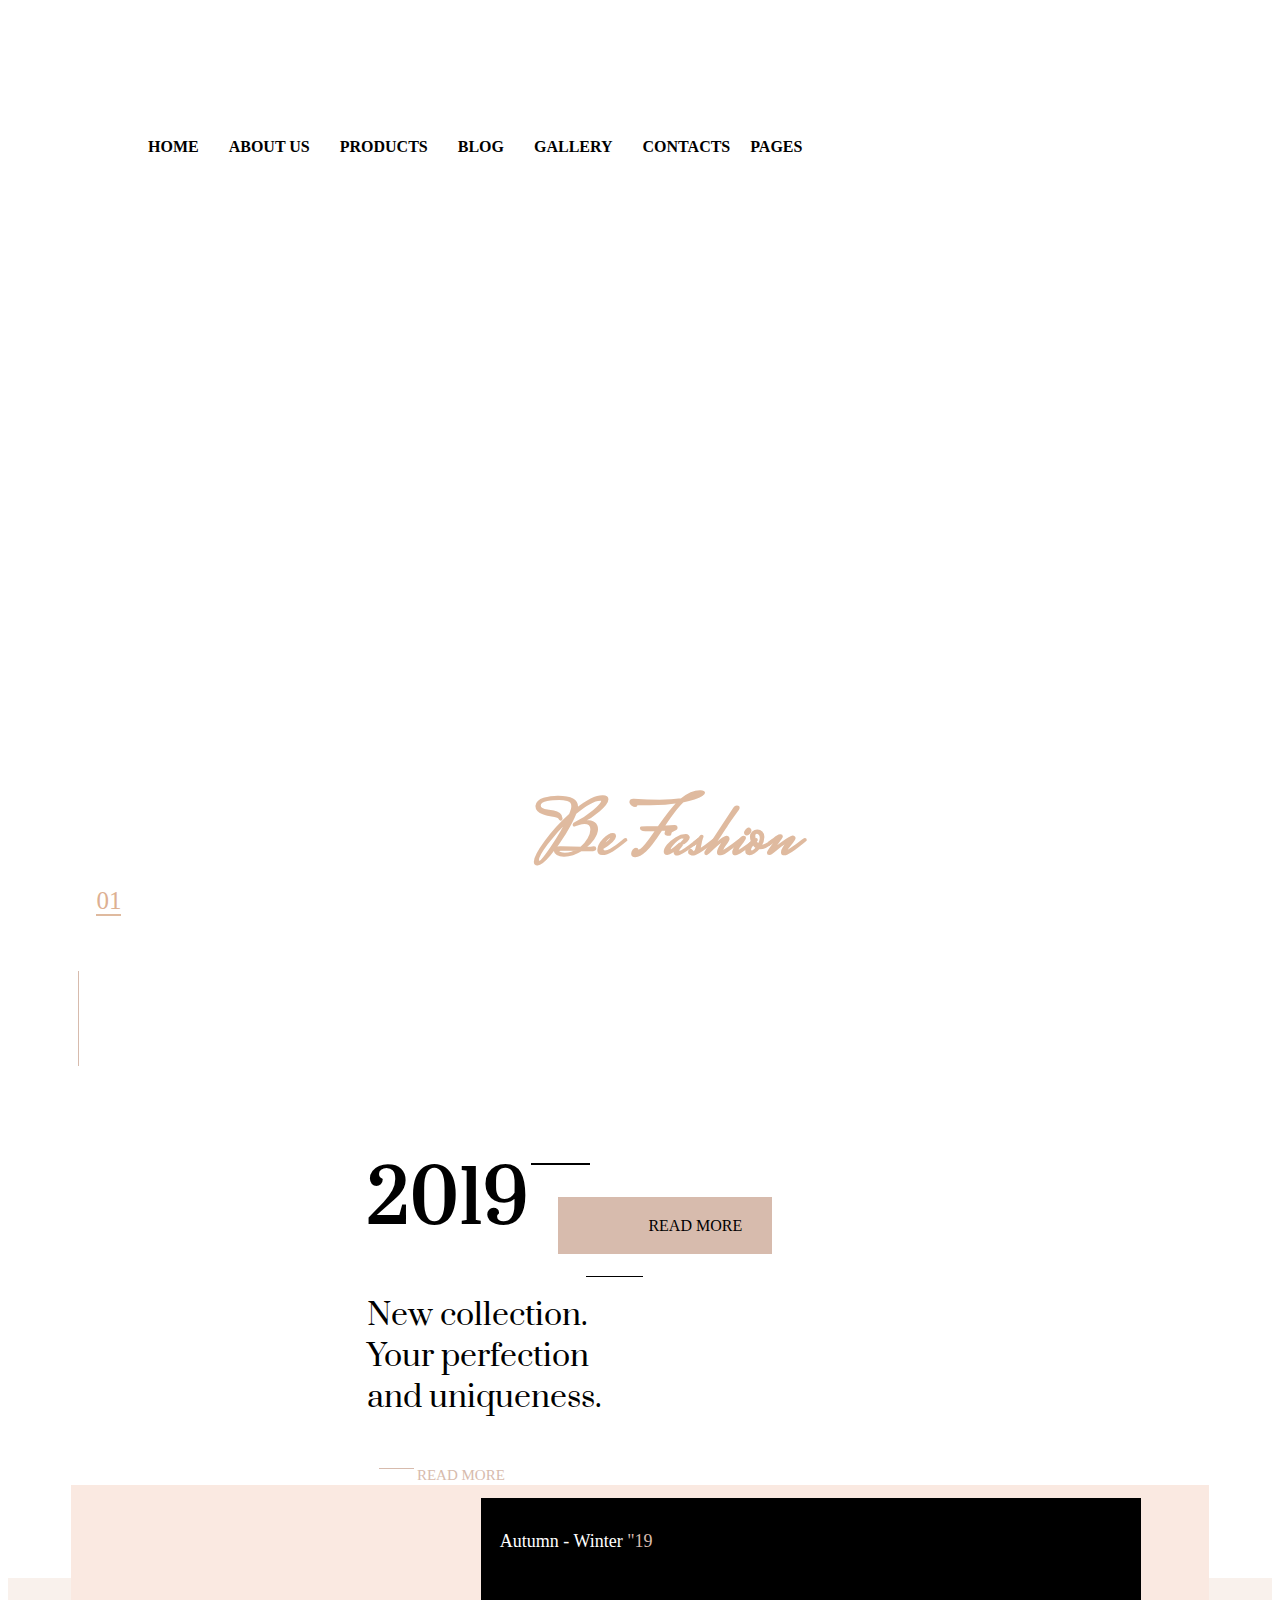
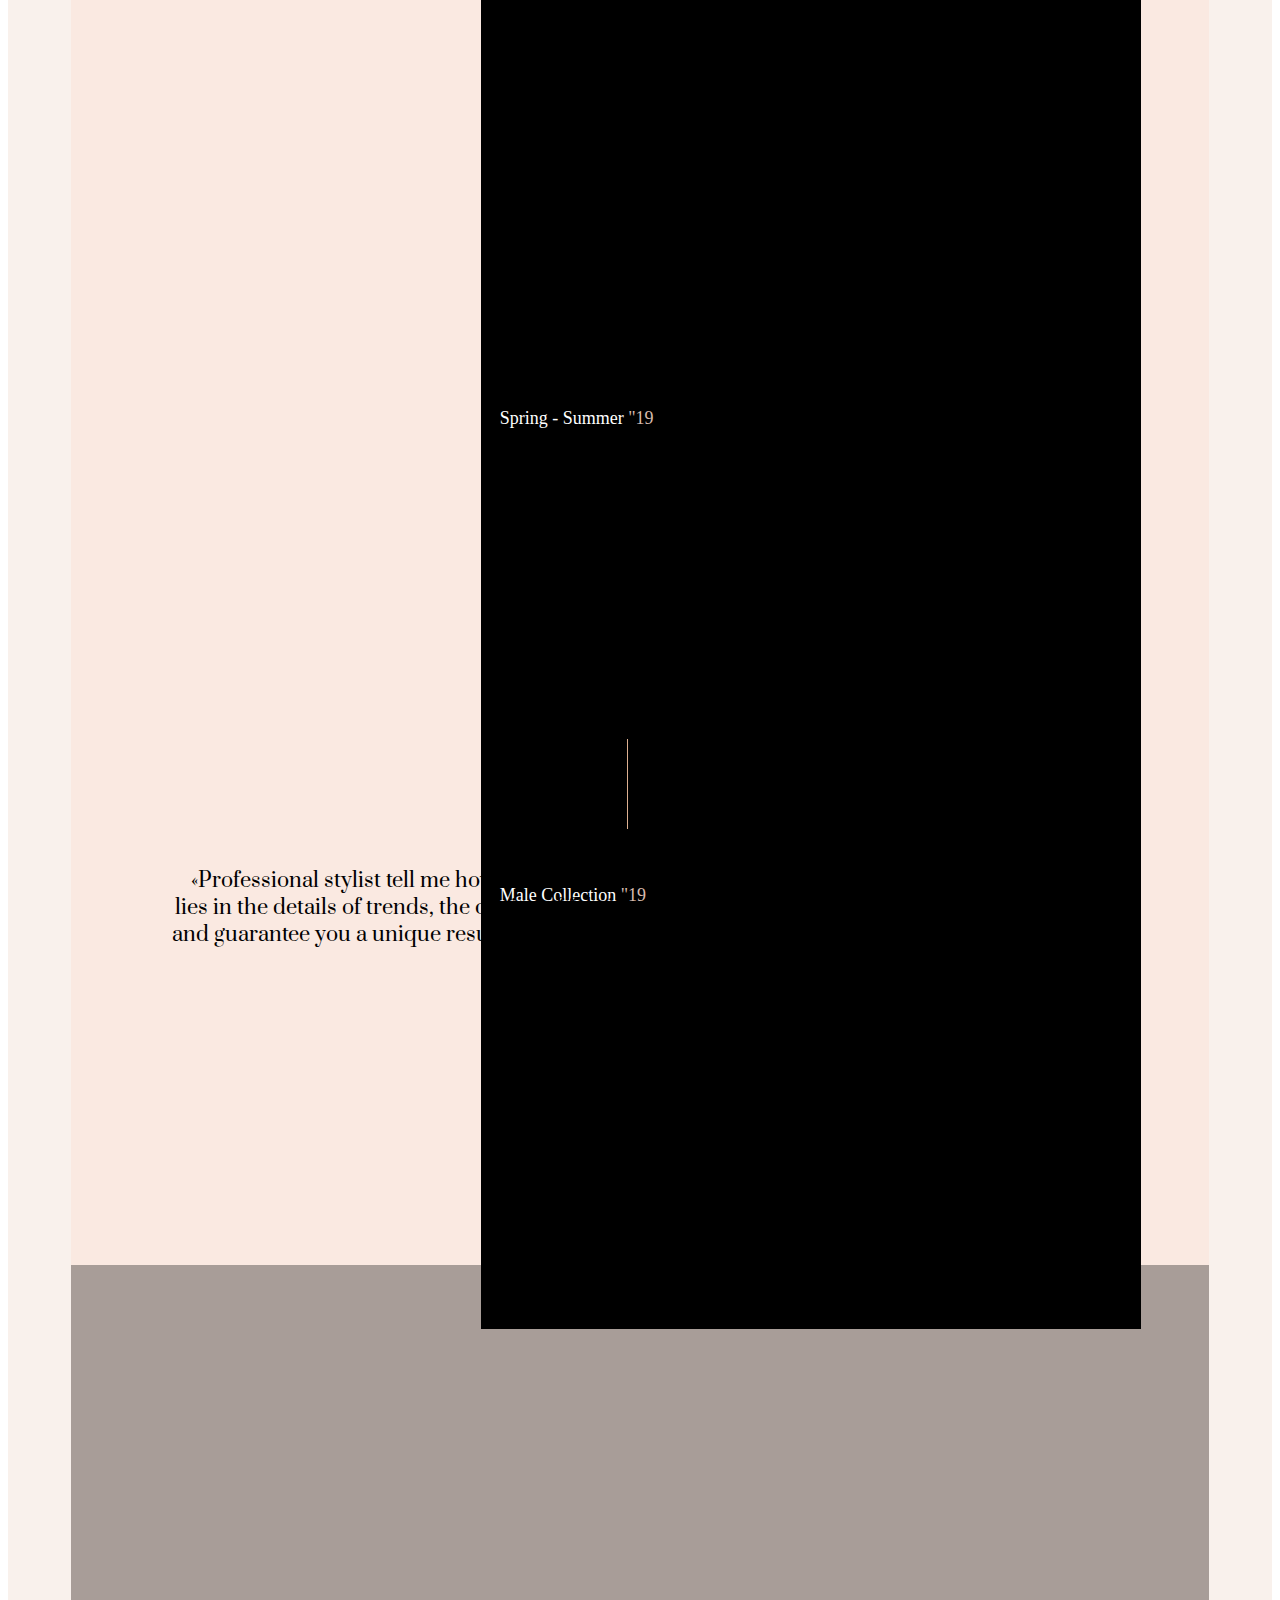
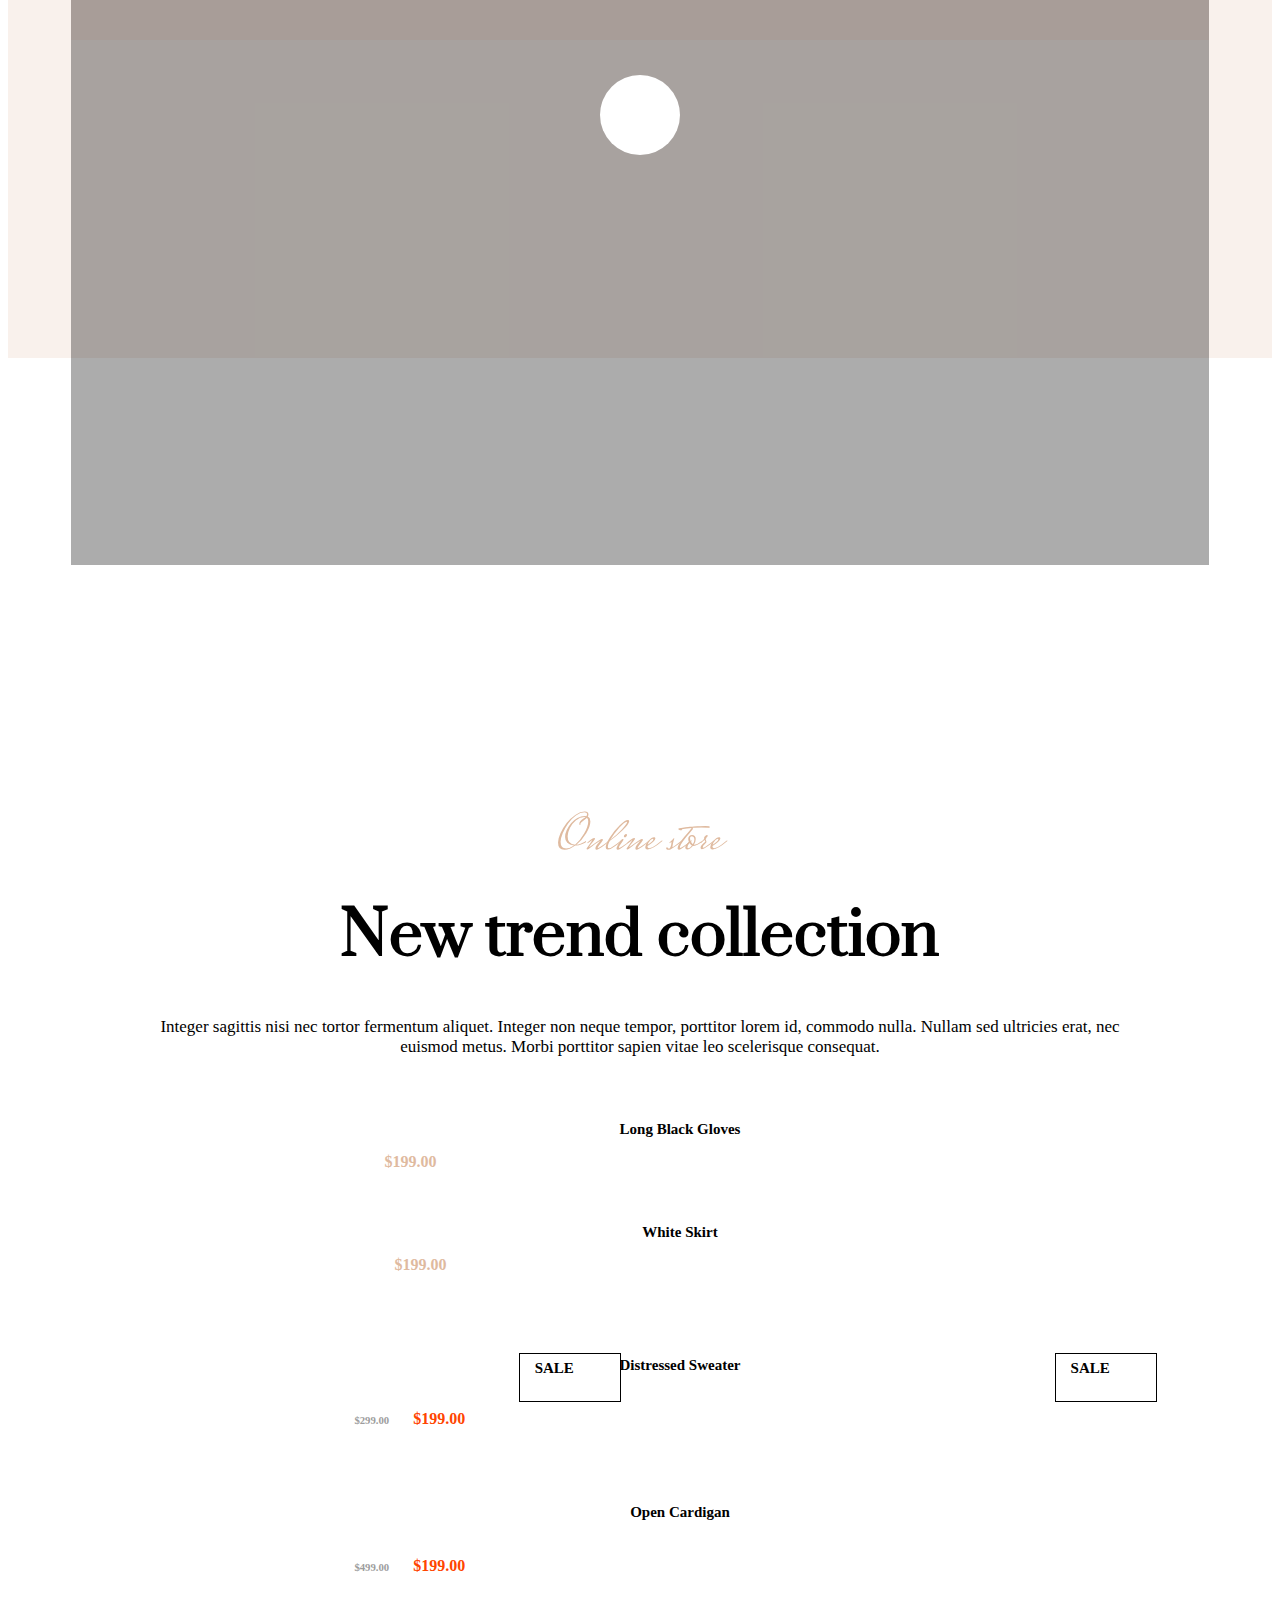
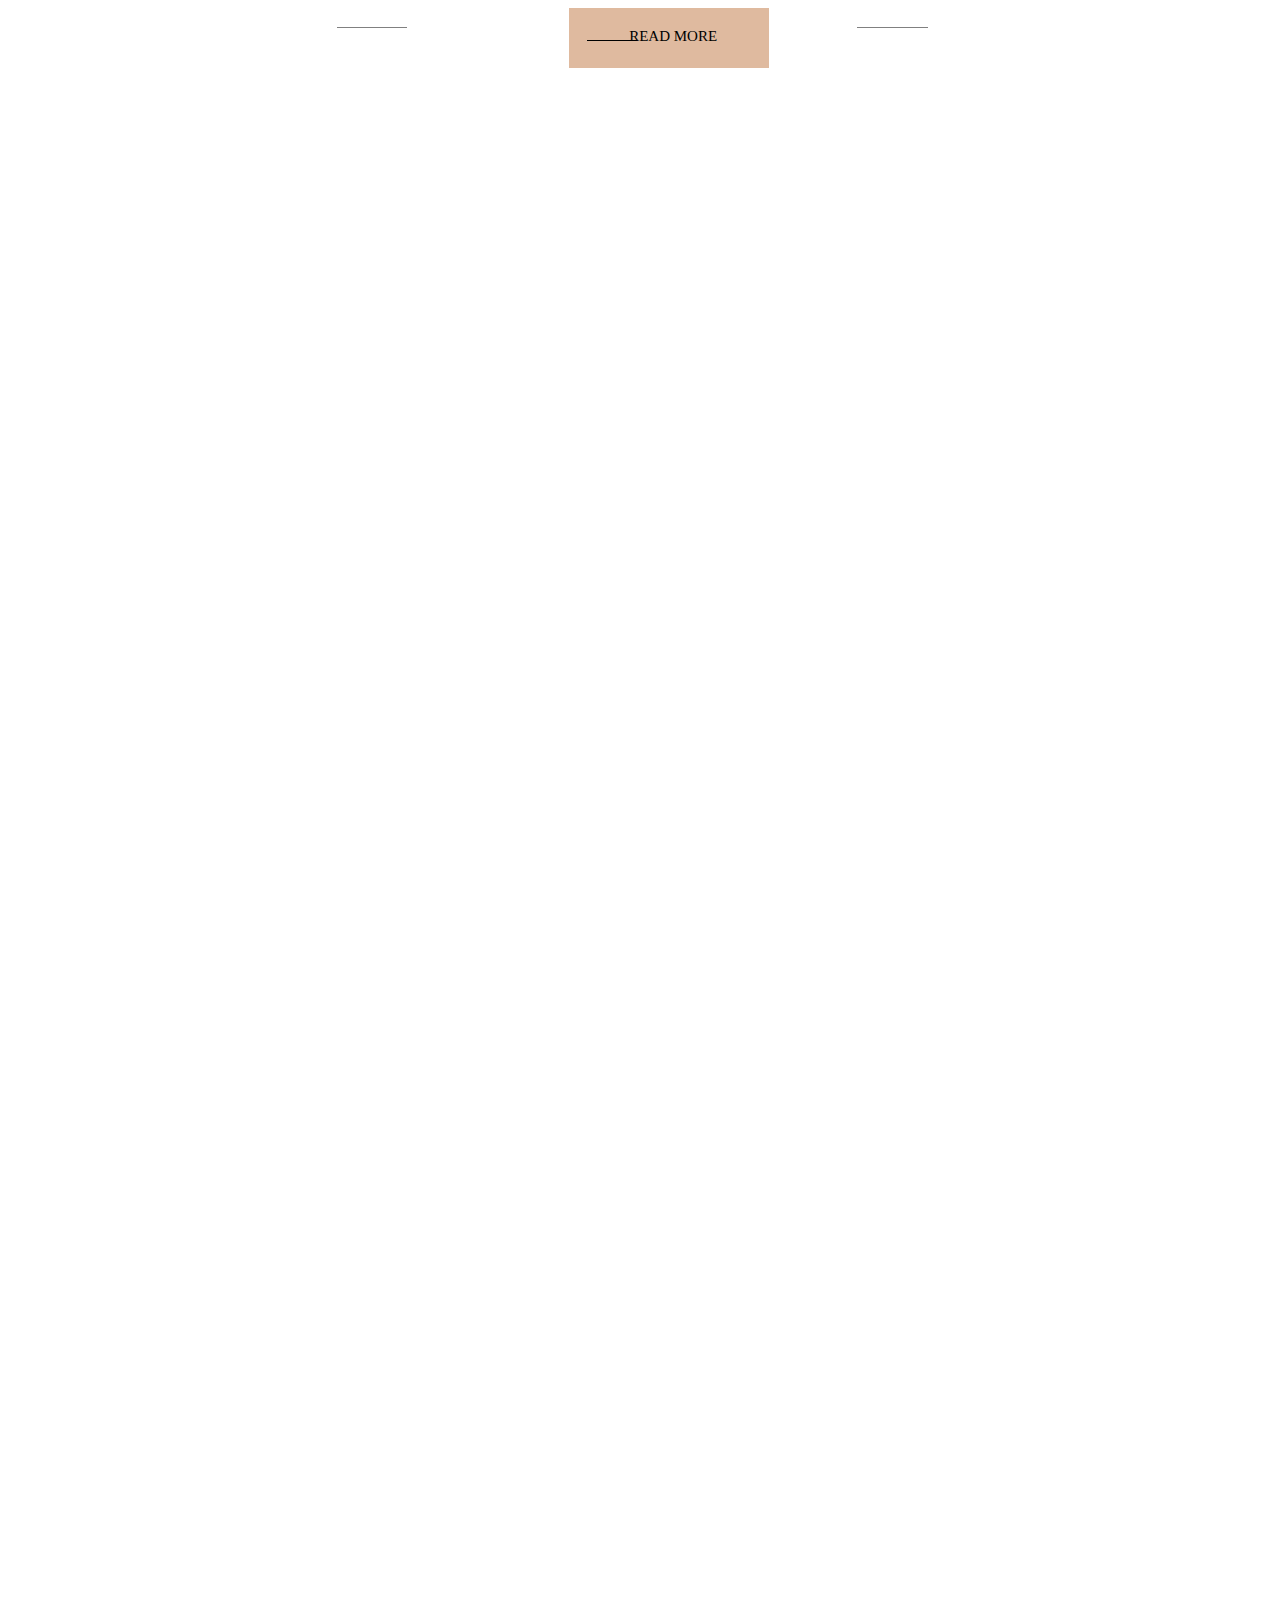
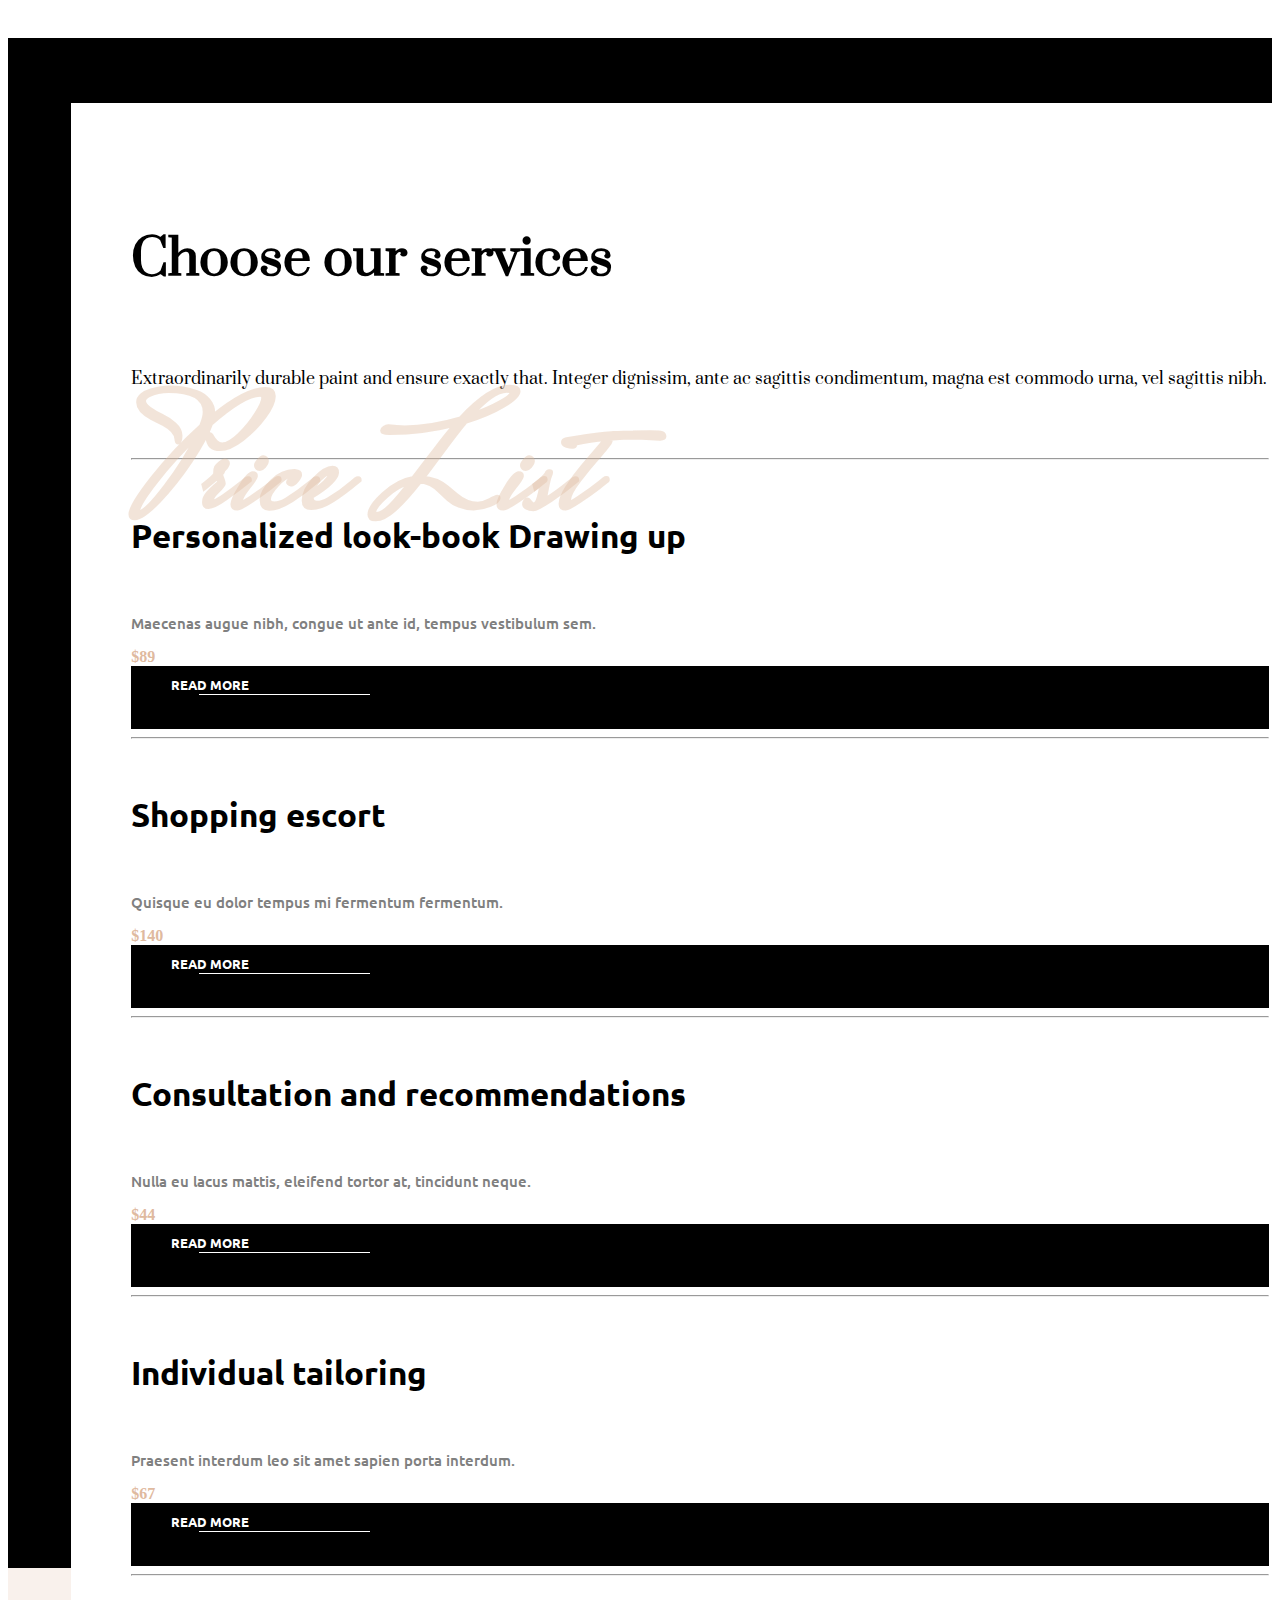
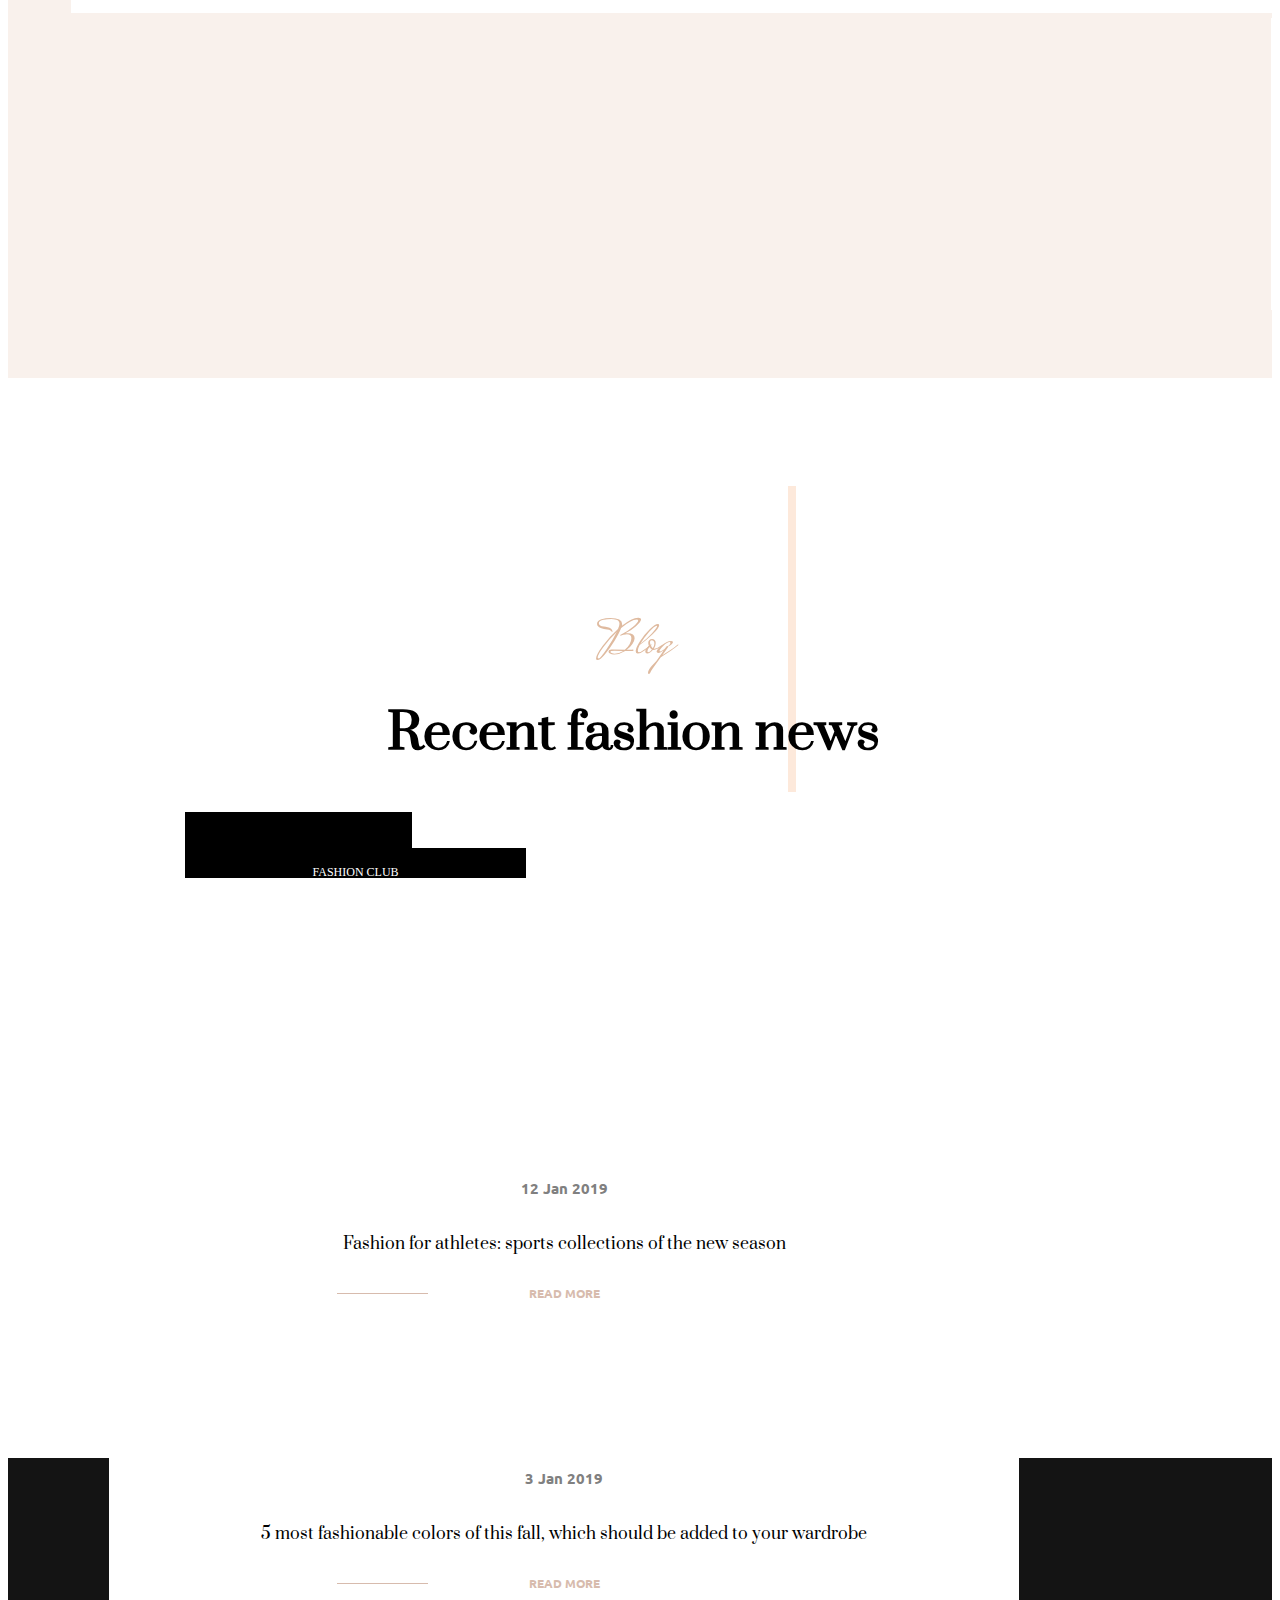
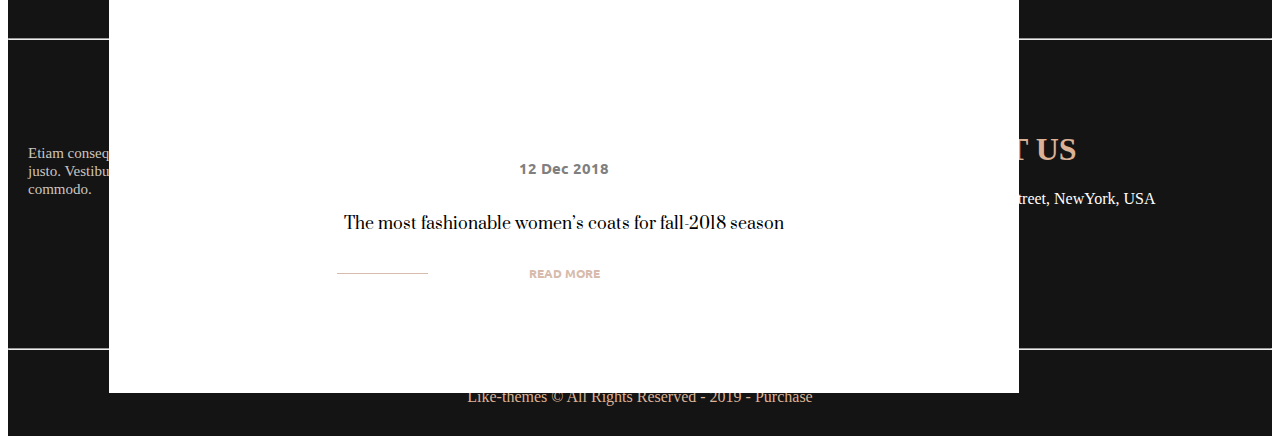
==== index.html @ 0e771b45 "finalcommit" ====
<!DOCTYPE html>
<html lang="en">

<head>
    <meta charset="UTF-8">
    <meta http-equiv="X-UA-Compatible" content="IE=edge">
    <meta name="viewport" content="width=device-width, initial-scale=1.0">
    <title>Document</title>
    <link rel="preconnect" href="https://fonts.googleapis.com">
    <link rel="preconnect" href="https://fonts.gstatic.com" crossorigin>
    <link href="https://fonts.googleapis.com/css2?family=Mrs+Saint+Delafield&display=swap" rel="stylesheet">
    <link rel="stylesheet" href="vendors/bootstrap.css">
    <link rel="stylesheet" href="css/style.css">
    <link rel="stylesheet" href="https://cdnjs.cloudflare.com/ajax/libs/font-awesome/6.2.1/css/all.min.css"
        integrity="sha512-MV7K8+y+gLIBoVD59lQIYicR65iaqukzvf/nwasF0nqhPay5w/9lJmVM2hMDcnK1OnMGCdVK+iQrJ7lzPJQd1w=="
        crossorigin="anonymous" referrerpolicy="no-referrer" />
        <link rel="preconnect" href="https://fonts.googleapis.com">
<link rel="preconnect" href="https://fonts.gstatic.com" crossorigin>
<link href="https://fonts.googleapis.com/css2?family=Prata&display=swap" rel="stylesheet">
<link rel="preconnect" href="https://fonts.googleapis.com">
<link rel="preconnect" href="https://fonts.gstatic.com" crossorigin>
<link href="https://fonts.googleapis.com/css2?family=Ubuntu:wght@300&display=swap" rel="stylesheet">
<link rel="preconnect" href="https://fonts.googleapis.com">
<link rel="preconnect" href="https://fonts.gstatic.com" crossorigin>
<link href="https://fonts.googleapis.com/css2?family=Ubuntu:wght@500&display=swap" rel="stylesheet">
<link rel="stylesheet" href="vendors/bootstrap.css">
<link rel="stylesheet" href="css/style.css">
</head>

<body>
    <header id="header">
        <div class="nav-menu">
            <div class="logo">
                <div class="img-box">
                    <img src="http://sana.like-themes.com/wp-content/uploads/2018/02/logo.png" alt="">
                </div>
            </div>
            <div class="nav-bar">
                <ul>
                    <li><a href="">HOME<i class="fa-solid fa-chevron-right"></i></a></li>
                    <li><a href="">ABOUT US<i class="fa-solid fa-chevron-right"></i></a></li>
                    <li><a href="">PRODUCTS<i class="fa-solid fa-chevron-right"></i></a></li>
                    <li><a href="">BLOG<i class="fa-solid fa-chevron-right"></i></a></li>
                    <li><a href="">GALLERY<i class="fa-solid fa-chevron-right"></i></a></li>
                    <li><a href="">CONTACTS</a></li>
                    <li><a href="">PAGES<i class="fa-solid fa-chevron-right"></i></a></li>
                    <li><a href=""><i class="fa-regular fa-user"></i></a></li>
                    <li><a href=""><i class="fa-solid fa-bag-shopping"></i></a></li>
                    <li><a href=""><i class="fa-solid fa-magnifying-glass"></i></a></li>
                </ul>
            </div>
        </div>
    </header>

    <section id="start">
        <div class="make">
            <div class="personal d-flex">

                <span>Your personal fashion stylist</span>
            </div>
            <div class="container1">
                <div class="row">
                    <div class="col-lg-11">
                        <div class="look">
                            <h3>Be Fashion</h3>
                            <h1>Discover the new style</h1>
                            <p>Lorem, ipsum dolor sit amet consectetur adipisicing elit. Repellat ab commodi maiores
                                placeat accusantium itaque possimus impedit. Distinctio, deleniti nostrum.</p>
                            <br><a href="#">READ MORE</a>
                        </div>
                    </div>
                    <div class="col-lg-1">
                        <div class="number">
                            <span>01<br><br></span>
                            <p> 02 <br><br>03</p>
                        </div>
                    </div>
                </div>
            </div>
        </div>
    </section>
    <!-- start section end -->
    <section id="new">
        <div class="perfection">
            <div class="row">
                <div class="col-lg-4 col-12">
                    <div class="collection">
                        <img src="img/feather.png" alt="">
                        <div class="collection1 ">
                            <h1 class="d-flex align-items-center">2019</h1>
                            <p>New collection. <br> Your perfection <br> and uniqueness.</p><br>
                            <a class="d-flex align-items-center" href="#"> READ MORE</a>
                        </div>
                    </div>
                </div>
                <div class="col-lg-7 col-12">
                    <div class="row">
                        <div class="col-lg-4 col-12">
                            <div class="autumn"></div>
                        </div>
                        <div class="col-lg-4 col-12">
                            <div class="autumn"></div>
                        </div>
                        <div class="col-lg-4 col-12">
                            <div class="autumn"></div>
                        </div>
                    </div>
                    <div class="male">
                        <div class="row">
                            <div class="col-lg-4 col-12">
                                <a href="#">
                                    <div class="winter">
                                        <img width="100%" src="img/COL_01-280x355.jpg" alt="">
                                        <p>Autumn - Winter <span>"19</span></p>
                                        <div class="overlay"></div>
                                        <div class="overlay1"></div>

                                    </div>
                                </a>
                            </div>
                            <div class="col-lg-4 col-12">
                                <a href="#">
                                    <div class="summer">
                                        <img width="100%" src="img/COL_02-280x355.jpg" alt="">
                                        <p>Spring - Summer <span>"19</span></p>
                                        <div class="overlay"></div>
                                        <div class="overlay1"></div>
                                    </div>
                                </a>
                            </div>
                            <div class="col-lg-4 col-12">
                                <a href="#">
                                    <div class="spring">
                                        <img width="100%" src="img/COL_03-280x355.jpg" alt="">
                                        <p>Male Collection <span>"19</span></p>
                                        <div class="overlay"></div>
                                        <div class="overlay1"></div>
                                    </div>
                                </a>
                            </div>
                        </div>
                    </div>

                </div>
            </div>

        </div>
        <div class="container-one">
            <br>
            <p>«Professional stylist tell me how beautiful it is to hide or emphasize your image. The beauty lies in the
                details of trends, the choice of fabrics and colors. We are experienced professionals and guarantee you
                a unique result. We will provide you with the highest quality of our service.»</p>
            <img src="img/sign.png" alt="">
        </div>
        <div class="video">
            <div class="overlay2">
            <div class="icon"><i class="fa-solid fa-circle-play"></i></div>
            <div class="overlay"></div>
            <div class="overlay1"></div>
        </div>
        </div>
    </section> 
    <!-- new section not end  -->

<section id="online">
    <div class="store">
        <p>Online store</p>
        <h1>New trend collection</h1>
        <span>Integer sagittis nisi nec tortor fermentum aliquet. Integer non neque tempor, porttitor lorem id, commodo nulla. Nullam sed ultricies erat, nec euismod metus. Morbi porttitor sapien vitae leo scelerisque consequat.</span>
    </div>
    <div class="trend">
        <div class="row">
            <div class="col-lg-6 col-12 gloves"><a href="#"><img width="100%" src="img/09-360x480.jpg" alt=""> 
                <div class="overlay">
                   <div class="info">
                     <p class="align-items-center"> <i class="fa-solid fa-circle-info"></i>MORE INFO</p>
                   </div>
                   <div class="add">
                     <p> <i class="fa-solid fa-bag-shopping"></i>ADD TO CART</p>
                   </div> 
                </div><p>Long Black Gloves</p> <span>$199.00</span></a></div>
            <div  class="col-lg-6 col-12 skirt"> <div class="overlay">
                <div class="info">
                  <p class="align-items-center"> <i class="fa-solid fa-circle-info"></i>MORE INFO</p>
                </div>
                <div class="add">
                  <p> <i class="fa-solid fa-bag-shopping"></i>ADD TO CART</p>
                </div> 
             </div><a href="#"><img width="100%" src="img/08-360x480.jpg" alt=""><p> White Skirt</p> <span>$199.00</span></a></div>
            <div class="col-lg-6 col-12 sweater">
             <div class="overlay">  
                <div class="info">
                  <p class="align-items-center"> <i class="fa-solid fa-circle-info"></i>MORE INFO</p>
                </div>
                <div class="add">
                  <p> <i class="fa-solid fa-bag-shopping"></i>ADD TO CART</p>
                </div>
            </div> 
             <a href="#"> <img width="100%" src="img/07-360x480.jpg" alt=""> <p>Distressed Sweater</p><span class="align-items-center"><h6>$299.00</h6> $199.00</span></a>
        </div>
            <div class="col-lg-6 col-12 cardigan">
                  <div class="overlay">
                <div class="info">
                  <p class="align-items-center"> <i class="fa-solid fa-circle-info"></i>MORE INFO</p>
                </div>
                <div class="add">
                  <p> <i class="fa-solid fa-bag-shopping"></i>ADD TO CART</p>
                </div>
                  </div>
             <a href="#"><img width="100%" src="img/06-360x480.jpg" alt=""> <p>Open Cardigan</p> <span class="align-items-center"><h6>$499.00</h6> $199.00</span></a></div>
            <div class="more"><a href="#">READ MORE</a></div>
        </div>
    </div>
</section> 
<!-- online section end  -->

<section id="service">
    <div class="choose">
        <div class="row">
            <div class="col-lg-8">
                <div class="book">
                    <h1>Price List</h1>
                    <h2>Choose our services</h2><br>
                <p>Extraordinarily durable paint and ensure exactly that. Integer dignissim, ante ac sagittis condimentum, magna est commodo urna, vel sagittis nibh.</p>
                <br><br>
                <ul><hr>
                    <li><div class="list1">
                        <div class="row">
                            <div class="col-lg-9">
                                <a href="#"><h5>Personalized look-book Drawing up</h5></a>
                        <p>Maecenas augue nibh, congue ut ante id, tempus vestibulum sem.</p>
                    <span>$89</span>
                            </div>
                            <div class="col-lg-3">
                                <div class="button">
                                    <a href="#">READ MORE</a>
                                </div>
                            </div>
                        </div>
                    </div>
                </li><hr>
                    <li><div class="list2">
                        <div class="row">
                            <div class="col-lg-9">
                                <a href="#"><h5>Shopping escort</h5></a>
                        <p>Quisque eu dolor tempus mi fermentum fermentum.</p>
                    <span>$140</span>
                            </div>
                            <div class="col-lg-3">
                                <div class="button">
                                    <a href="#">READ MORE</a>
                                </div>
                            </div>
                        </div>
                    </div>
                </li><hr>
                    <li><div class="list3">
                       <div class="row">
                        <div class="col-lg-9">
                            <a href="#"><h5>Consultation and recommendations</h5></a>
                            <p>Nulla eu lacus mattis, eleifend tortor at, tincidunt neque.</p>
                        <span>$44</span>
                        </div>
                        <div class="col-lg-3">
                            <div class="button">

                                <a href="#">READ MORE</a>
                            </div>
                        </div>
                       </div>
                    </div>
                </li><hr>
                    <li><div class="list4">
                        <div class="row">
                            <div class="col-lg-9">
                                <a href="#"><h5>Individual tailoring</h5></a>
                        <p>Praesent interdum leo sit amet sapien porta interdum.</p>
                    <span>$67</span>
                            </div>
                            <div class="col-lg-3">
                                <div class="button">
                                    <a href="#">READ MORE</a>
                                </div>
                            </div>
                        </div>
                        </div>
                        <hr>
                </li>
                </ul>
                </div>
            </div>
            <div class="col-lg-4">
                <div class="sale">
                    <img src="img/banner-offer.png" alt="">
                </div>
            </div>
        </div>
    </div>
</section>
<!-- service section end  -->

<section id="photos">
    <div class="container">
    <div class="row align-items-center">
        <div class="photo-ones col-lg-2 col-6"><a href="#"><img src="img/partner-1.png" alt=""></a></div>
        <div class="photo-ones col-lg-2 col-6"><a href="#"><img src="img/partner-2.png" alt=""></a></div>
        <div class="photo-ones col-lg-2 col-6"><a href="#"><img src="img/partner-3.png" alt=""></a></div>
        <div class="photo-ones col-lg-2 col-6"><a href="#"><img src="img/partner-4.png" alt=""></a></div>
        <div class="photo-ones col-lg-2 col-6"><a href="#"><img src="img/partner-5-125x42.png" alt=""></a></div>
        <div class="photo-ones col-lg-2 col-6"><a href="#"><img src="img/partner-6.png" alt="">
        </a></div>
    </div>
    </div>
</section>
<!-- photos section end  -->
<section id="fashion">
    <div class="recent">
        <p>Blog</p>
        <h1>Recent fashion news</h1>
    </div>
    <div class="stylist">
        <div class="row">
            <div class="photo-one col-lg-4 col-12"><a href="#"><img src="img/blog_01-1120x720.jpg" alt=""></a>
        <div class="overlay-one"><p>STYLIST</p></div>
                <div class="overlay"></div>
                <div class="overlay1"></div>
            </div>
            <div class=" photo-two col-lg-4 col-12"><a href="#"><img src="img/blog_02-1120x720.jpg" alt=""></a>
                <div class="overlay-two"><p>BEAUTY</p></div>
                <div class="overlay"></div>
                <div class="overlay1"></div>
            </div>
            <div class="photo-three col-lg-4 col-12"><a href="#"><img src="img/blog_03-1120x720.jpg" alt=""></a>
                <div class="overlay-three"><p>FASHION CLUB</p></div>
                <div class="overlay"></div>
                <div class="overlay1"></div>
            </div>
        </div>
    </div>
    <div class="news">
        <div class="row">
            <div class="col-lg-4"><div class="season">
                <a href="#">
            <h6>12 Jan 2019</h6>
                <span>Fashion for athletes: sports collections of the new season</span><br><br>
                <p>READ MORE</p>
            </a>
            </div></div>
            <div class="col-lg-4"><div class="season">
                <a href="#">
                <h6>3 Jan 2019</h6>
                <span>5 most fashionable colors of this fall, which should be added to your wardrobe</span><br><br>
                <p>READ MORE</p>
            </a>
            </div></div>
            <div class="col-lg-4"><div class="season">
                <a href="#">
                <h6>12 Dec 2018</h6>
                <span>The most fashionable women’s coats for fall-2018 season</span><br><br>
                <p>READ MORE</p>
            </a>
            </div></div>
        </div>
    </div>
</section>


<footer id="footer">
    <div class="container">
    <div class="end">
        <div class="top">
            <h1>Newsletter</h1>
            <div class="input">
            <input><span>SUBSCRIBE</span>
            </div>
        </div><hr>
        <div class="middle">
            <div class="box">
                <img src="../finall/photos/logo-white.png" alt=""><br>
                <span>Etiam consequat sem ullamcorper, euismod metus sit amet, tristique justo. Vestibulum mattis,
                    nisi ut faucibus commodo, risus ex commodo.
                </span><br>
                <i class="fa-brands fa-facebook"></i><i class="fa-brands fa-twitter"></i><i
                    class="fa-brands fa-instagram"></i><i class="fa-brands fa-linkedin"></i>
            </div>
            <div class="box">
                <h1>Explore</h1>
                <ul>
                    <li><a href=""><i class="fa-solid fa-chevron-right"></i>HOME</a></li>
                    <li><a href=""><i class="fa-solid fa-chevron-right"></i>ABOUT US</a></li>
                    <li><a href=""><i class="fa-solid fa-chevron-right"></i>PRODUCTS</a></li>
                    <li><a href=""><i class="fa-solid fa-chevron-right"></i>BLOG</a></li>
                    <li><a href=""><i class="fa-solid fa-chevron-right"></i>GALLERY</a></li>
                    <li><a href=""><i class="fa-solid fa-chevron-right"></i>CONTACTS</a></li>
                    <li><a href=""><i class="fa-solid fa-chevron-right"></i>PAGES</a></li>
                </ul>
            </div>
            <div class="box">
                <h1>CONTACT US</h1>
                <i class="fa-solid fa-location-dot"></i><a href="">20918, 117 Fashion Street, NewYork, USA</a><br>
                <i class="fa-solid fa-phone"></i><a href="">0-500-255-321</a><br>
                <i class="fa-solid fa-inbox"></i><a href="">info@sana-fashion.us</a><br>
            </div>
        </div><hr>
        <div class="bottom">
            <span>Like-themes © All Rights Reserved - 2019 - Purchase</span>
        </div>
    </div>
</div>
</footer>

</body>

</html>
---- css/style.css ----
#start .make {
  width: 100%;
  height: 150vh;
  background-image: url(../img/SLIDE_01.jpg);
  background-repeat: no-repeat;
  background-position: center;
  background-size: cover;
  position: relative;
}
#start .make .personal {
  width: 25%;
  height: 10vh;
  position: absolute;
  top: 40%;
  right: 80%;
  transform: rotate(270deg);
}
#start .make .personal span {
  color: white;
  padding-left: 10px;
  font-weight: 500;
}
#start .make .personal::after {
  content: "";
  position: absolute;
  top: 22%;
  right: 100%;
  width: 30%;
  height: 1px;
  background-color: #D7BBAD;
}
#start .make .container1 {
  width: 90%;
  min-height: 50vh;
  position: absolute;
  top: 35%;
  left: 7%;
}
#start .make .container1 .look {
  text-align: center;
  height: 60vh;
  position: relative;
}
#start .make .container1 .look h3 {
  color: #DFBA9F;
  font-size: 80px;
  font-family: "Mrs Saint Delafield", cursive;
}
#start .make .container1 .look h1 {
  color: white;
  font-size: 90px;
  font-weight: 200;
  font-family: Prata;
}
#start .make .container1 .look p {
  margin-top: 20px;
  color: white;
  font-weight: 500;
}
#start .make .container1 .look a {
  text-decoration: none;
  color: black;
  background-color: #D7BBAD;
  padding: 20px 30px 20px 90px;
  transition: 0.5s ease-in-out;
}
#start .make .container1 .look a:hover {
  background-color: white;
}
#start .make .container1 .look a::after {
  content: "";
  position: absolute;
  bottom: 8%;
  left: 43%;
  width: 5%;
  height: 1px;
  background-color: black;
  transition: 0.5s ease-in-out;
}
#start .number {
  position: absolute;
  top: 30%;
  height: 30vh;
}
#start .number span {
  color: #ddb091;
  font-size: 25px;
}
#start .number span::before {
  content: "";
  position: absolute;
  width: 100%;
  height: 2px;
  background-color: #DFBA9F;
  top: 10%;
  left: 0;
}
#start .number p {
  color: white;
  font-size: 25px;
}

#new {
  width: 100%;
  min-height: 220vh;
  background-color: #F9F1EC;
  position: relative;
}
#new .perfection {
  width: 90%;
  position: absolute;
  left: 5%;
  bottom: 68%;
  height: 85vh;
  background-color: white;
}
#new .perfection .collection {
  position: relative;
  margin-top: 20px;
}
#new .perfection .collection .collection1 {
  position: absolute;
  bottom: 5%;
  left: 26%;
}
#new .perfection .collection .collection1 h1 {
  font-size: 70px;
  font-family: "Prata", serif;
}
#new .perfection .collection .collection1 h1::before {
  content: "";
  position: absolute;
  width: 25%;
  height: 2px;
  background-color: black;
  top: 15%;
  left: 70%;
}
#new .perfection .collection .collection1 p {
  width: 100%;
  font-size: 30px;
  font-family: "Prata", serif;
}
#new .perfection .collection .collection1 a {
  text-decoration: none;
  color: #D7BBAD;
  padding-left: 50px;
  font-size: 15px;
  font-weight: 500;
  transition: 0.5s ease-in-out;
}
#new .perfection .collection .collection1 a:hover {
  padding-left: 15px;
}
#new .perfection .collection .collection1 a:hover::before {
  width: 48%;
}
#new .perfection .collection .collection1 a::before {
  content: "";
  position: absolute;
  width: 15%;
  height: 1px;
  background-color: #D7BBAD;
  bottom: 4%;
  left: 5%;
}
#new .perfection .autumn {
  background-color: #fae9e1;
  width: 100%;
  height: 65vh;
  transform: scale(1);
}
#new .perfection .male {
  width: 58%;
  height: 58vh;
  position: absolute;
  left: 36%;
  bottom: 25%;
}
#new .perfection .male a {
  text-decoration: none;
}
#new .perfection .male a .winter {
  width: 100%;
  height: 53vh;
  background-color: #000000;
  position: relative;
}
#new .perfection .male a .winter .overlay {
  width: 0;
  height: 1px;
  background-color: white;
  position: absolute;
  bottom: 23%;
  left: 5%;
  opacity: 0;
  transition: 0.5s ease-in-out;
}
#new .perfection .male a .winter .overlay1 {
  width: 0.5px;
  height: 0;
  background-color: white;
  position: absolute;
  bottom: 23.4%;
  left: 95%;
  opacity: 0;
  transition: 0.5s ease-in-out;
}
#new .perfection .male a .winter::before {
  content: "";
  position: absolute;
  width: 0;
  height: 0.5px;
  background-color: white;
  top: 5%;
  left: 5%;
  opacity: 0;
  transition: 0.5s ease-in-out;
}
#new .perfection .male a .winter::after {
  content: "";
  position: absolute;
  width: 0.5px;
  height: 0;
  background-color: white;
  top: 5%;
  left: 5%;
  opacity: 0;
  transition: 0.5s ease-in-out;
}
#new .perfection .male a .winter:hover::before {
  opacity: 1;
  width: 90%;
}
#new .perfection .male a .winter:hover::after {
  height: 38vh;
  opacity: 1;
}
#new .perfection .male a .winter:hover .overlay {
  opacity: 1;
  width: 90%;
}
#new .perfection .male a .winter:hover .overlay1 {
  height: 38vh;
  opacity: 1;
}
#new .perfection .male a .winter p {
  color: white;
  display: inline-block;
  padding: 15px;
  font-size: 18px;
  transition: 0.3s ease-in-out;
}
#new .perfection .male a .winter p:hover {
  color: #D7BBAD;
}
#new .perfection .male a .winter p span {
  color: #D7BBAD;
}
#new .perfection .male a .summer {
  width: 100%;
  height: 53vh;
  background-color: black;
  position: relative;
}
#new .perfection .male a .summer .overlay {
  width: 0;
  height: 1px;
  background-color: white;
  position: absolute;
  bottom: 23%;
  left: 5%;
  opacity: 0;
  transition: 0.5s ease-in-out;
}
#new .perfection .male a .summer .overlay1 {
  width: 0.5px;
  height: 0;
  background-color: white;
  position: absolute;
  bottom: 23.4%;
  left: 95%;
  opacity: 0;
  transition: 0.5s ease-in-out;
}
#new .perfection .male a .summer::before {
  content: "";
  position: absolute;
  width: 0;
  height: 0.5px;
  background-color: white;
  top: 5%;
  left: 5%;
  opacity: 0;
  transition: 0.5s ease-in-out;
}
#new .perfection .male a .summer::after {
  content: "";
  position: absolute;
  width: 0.5px;
  height: 0;
  background-color: white;
  top: 5%;
  left: 5%;
  opacity: 0;
  transition: 0.5s ease-in-out;
}
#new .perfection .male a .summer:hover::before {
  opacity: 1;
  width: 90%;
}
#new .perfection .male a .summer:hover::after {
  height: 38vh;
  opacity: 1;
}
#new .perfection .male a .summer:hover .overlay {
  opacity: 1;
  width: 90%;
}
#new .perfection .male a .summer:hover .overlay1 {
  height: 38vh;
  opacity: 1;
}
#new .perfection .male a .summer p {
  color: white;
  display: inline-block;
  padding: 15px;
  font-size: 18px;
  transition: 0.3s ease-in-out;
}
#new .perfection .male a .summer p:hover {
  color: #D7BBAD;
}
#new .perfection .male a .summer p span {
  color: #D7BBAD;
}
#new .perfection .male a .spring {
  width: 100%;
  height: 53vh;
  background-color: black;
  position: relative;
}
#new .perfection .male a .spring .overlay {
  width: 0;
  height: 1px;
  background-color: white;
  position: absolute;
  bottom: 23%;
  left: 5%;
  opacity: 0;
  transition: 0.5s ease-in-out;
}
#new .perfection .male a .spring .overlay1 {
  width: 0.5px;
  height: 0;
  background-color: white;
  position: absolute;
  bottom: 23.4%;
  left: 95%;
  opacity: 0;
  transition: 0.5s ease-in-out;
}
#new .perfection .male a .spring::before {
  content: "";
  position: absolute;
  width: 0;
  height: 0.5px;
  background-color: white;
  top: 5%;
  left: 5%;
  opacity: 0;
  transition: 0.5s ease-in-out;
}
#new .perfection .male a .spring::after {
  content: "";
  position: absolute;
  width: 0.5px;
  height: 0;
  background-color: white;
  top: 5%;
  left: 5%;
  opacity: 0;
  transition: 0.5s ease-in-out;
}
#new .perfection .male a .spring:hover::before {
  opacity: 1;
  width: 90%;
}
#new .perfection .male a .spring:hover::after {
  height: 38vh;
  opacity: 1;
}
#new .perfection .male a .spring:hover .overlay {
  opacity: 1;
  width: 90%;
}
#new .perfection .male a .spring:hover .overlay1 {
  height: 38vh;
  opacity: 1;
}
#new .perfection .male a .spring p {
  color: white;
  display: inline-block;
  padding: 15px;
  font-size: 18px;
  transition: 0.3s ease-in-out;
}
#new .perfection .male a .spring p:hover {
  color: #D7BBAD;
}
#new .perfection .male a .spring p span {
  color: #D7BBAD;
}
#new .container-one {
  width: 80%;
  position: absolute;
  top: 43%;
  left: 13%;
}
#new .container-one::before {
  content: "";
  position: absolute;
  width: 1px;
  height: 10vh;
  bottom: 100%;
  left: 45%;
  background-color: #ddb091;
}
#new .container-one p {
  font-size: 20px;
  width: 90%;
  text-align: center;
  font-family: "Prata", serif;
}
#new .container-one img {
  margin-top: 15px;
  position: absolute;
  left: 40%;
}
#new .video {
  width: 90%;
  height: 100vh;
  position: absolute;
  top: 65%;
  left: 5%;
  background-image: url(../img/video-bg.jpg);
  background-repeat: no-repeat;
  background-position: center;
  background-size: cover;
}
#new .video .overlay2 {
  width: 100%;
  height: 100%;
  background-color: rgba(0, 0, 0, 0.326);
  position: relative;
}
#new .video .overlay2 .overlay {
  width: 0;
  height: 0.5px;
  background-color: white;
  position: absolute;
  bottom: 5%;
  left: 3%;
  opacity: 0;
  transition: 0.5s ease-in-out;
}
#new .video .overlay2 .overlay1 {
  width: 0.5px;
  height: 0;
  background-color: white;
  position: absolute;
  bottom: 5%;
  left: 97%;
  opacity: 0;
  transition: 0.5s ease-in-out;
}
#new .video .overlay2::before {
  content: "";
  position: absolute;
  width: 0;
  height: 0.5px;
  background-color: white;
  top: 5%;
  left: 3%;
  opacity: 0;
  transition: 0.5s ease-in-out;
}
#new .video .overlay2::after {
  content: "";
  position: absolute;
  width: 0.5px;
  height: 0;
  background-color: white;
  top: 5%;
  left: 3%;
  opacity: 0;
  transition: 0.5s ease-in-out;
}
#new .video .overlay2:hover::before {
  opacity: 1;
  width: 94%;
}
#new .video .overlay2:hover::after {
  height: 90vh;
  opacity: 1;
}
#new .video .overlay2:hover .overlay {
  opacity: 1;
  width: 94%;
}
#new .video .overlay2:hover .overlay1 {
  height: 90vh;
  opacity: 1;
}
#new .video .overlay2 .icon {
  width: 80px;
  height: 80px;
  background-color: white;
  position: absolute;
  top: 50%;
  left: 50%;
  transform: translate(-50%, -50%);
  border-radius: 15mm;
}
#new .video .overlay2 .icon:hover i {
  color: #D7BBAD;
}
#new .video .overlay2 .icon i {
  position: absolute;
  left: 13%;
  top: 11%;
  font-size: 60px;
  transition: 0.3s ease-in-out;
}

#online {
  width: 100%;
  height: 320vh;
  position: relative;
}
#online .store {
  width: 80%;
  position: absolute;
  top: 15%;
  left: 10%;
  text-align: center;
}
#online .store p {
  color: #DFBA9F;
  font-family: "Mrs Saint Delafield", cursive;
  font-size: 50px;
  line-height: 10%;
}
#online .store h1 {
  font-size: 60px;
  font-family: "Prata", serif;
}
#online .store span {
  color: black;
  font-size: 17px;
}
#online .trend {
  width: 80%;
  position: absolute;
  top: 25%;
  left: 10%;
  padding-bottom: 70px;
}
#online .trend .gloves {
  padding-bottom: 10px;
  padding-left: 80px;
  position: relative;
}
#online .trend .gloves:hover .overlay {
  opacity: 1;
}
#online .trend .gloves .overlay {
  width: 82%;
  height: 83.5%;
  background-color: rgba(59, 59, 59, 0.276);
  position: absolute;
  top: 0;
  left: 15.3%;
  opacity: 0;
  transition: 0.5s ease-in-out;
}
#online .trend .gloves .overlay .info {
  width: 50%;
  height: 50px;
  background-color: white;
  position: relative;
  top: 75%;
  left: 23%;
  transition: 0.5s ease-in-out;
}
#online .trend .gloves .overlay .info:hover {
  background-color: #DFBA9F;
}
#online .trend .gloves .overlay .info p {
  font-size: 13px;
}
#online .trend .gloves .overlay .info p i {
  font-size: 18px;
  padding: 5px 10px 0 0;
}
#online .trend .gloves .overlay .add {
  width: 50%;
  height: 50px;
  background-color: black;
  position: relative;
  top: 78%;
  left: 23%;
  transition: 0.5s ease-in-out;
}
#online .trend .gloves .overlay .add:hover {
  background-color: #DFBA9F;
}
#online .trend .gloves .overlay .add p {
  color: white;
  font-size: 12px;
  padding-top: 15px;
}
#online .trend .gloves .overlay .add p i {
  padding-right: 8px;
}
#online .trend .gloves a {
  text-decoration: none;
}
#online .trend .gloves a p {
  color: black;
  font-size: 15px;
  font-weight: 700;
  text-align: center;
  padding-top: 10px;
  transition: 0.3s ease-in-out;
}
#online .trend .gloves a p:hover {
  color: #DFBA9F;
}
#online .trend .gloves a span {
  color: #DFBA9F;
  font-weight: bold;
  padding-left: 170px;
}
#online .trend .skirt {
  padding-bottom: 40px;
  padding-left: 80px;
}
#online .trend .skirt:hover .overlay {
  opacity: 1;
}
#online .trend .skirt .overlay {
  width: 42%;
  height: 40.3%;
  background-color: rgba(59, 59, 59, 0.276);
  position: absolute;
  top: 0;
  left: 58%;
  opacity: 0;
  transition: 0.5s ease-in-out;
}
#online .trend .skirt .overlay .info {
  width: 50%;
  height: 50px;
  background-color: white;
  position: relative;
  top: 75%;
  left: 23%;
  transition: 0.5s ease-in-out;
}
#online .trend .skirt .overlay .info:hover {
  background-color: #DFBA9F;
}
#online .trend .skirt .overlay .info p {
  font-size: 13px;
  font-weight: bold;
  text-align: center;
  padding-top: 13px;
}
#online .trend .skirt .overlay .info p i {
  font-size: 18px;
  display: inline-block;
  padding: 2px 10px 0 0;
}
#online .trend .skirt .overlay .add {
  width: 50%;
  height: 50px;
  background-color: black;
  position: relative;
  top: 78%;
  left: 23%;
  transition: 0.5s ease-in-out;
}
#online .trend .skirt .overlay .add:hover {
  background-color: #DFBA9F;
}
#online .trend .skirt .overlay .add p {
  color: white;
  font-size: 12px;
  font-weight: bold;
  text-align: center;
  padding-top: 14px;
}
#online .trend .skirt .overlay .add p i {
  padding-right: 8px;
}
#online .trend .skirt a {
  text-decoration: none;
}
#online .trend .skirt a p {
  color: black;
  font-size: 15px;
  font-weight: 700;
  text-align: center;
  padding-top: 10px;
  transition: 0.3s ease-in-out;
}
#online .trend .skirt a p:hover {
  color: #DFBA9F;
}
#online .trend .skirt a span {
  color: #DFBA9F;
  font-weight: bold;
  padding-left: 180px;
}
#online .trend .sweater {
  padding-bottom: 10px;
  padding-left: 80px;
}
#online .trend .sweater:hover .overlay {
  opacity: 1;
}
#online .trend .sweater .overlay {
  width: 42%;
  height: 40.2%;
  background-color: rgba(59, 59, 59, 0.276);
  position: absolute;
  top: 48.5%;
  left: 6.8%;
  opacity: 0;
  transition: 0.5s ease-in-out;
}
#online .trend .sweater .overlay .info {
  width: 50%;
  height: 50px;
  background-color: white;
  position: relative;
  top: 75%;
  left: 23%;
  transition: 0.5s ease-in-out;
}
#online .trend .sweater .overlay .info:hover {
  background-color: #DFBA9F;
}
#online .trend .sweater .overlay .info p {
  font-size: 13px;
  font-weight: bold;
  text-align: center;
  padding-top: 8px;
}
#online .trend .sweater .overlay .info p i {
  font-size: 18px;
  padding: 5px 10px 0 0;
}
#online .trend .sweater .overlay .add {
  width: 50%;
  height: 50px;
  background-color: black;
  position: relative;
  top: 78%;
  left: 23%;
  transition: 0.5s ease-in-out;
}
#online .trend .sweater .overlay .add:hover {
  background-color: #DFBA9F;
}
#online .trend .sweater .overlay .add p {
  color: white;
  font-size: 12px;
  font-weight: bold;
  text-align: center;
  padding-top: 15px;
}
#online .trend .sweater .overlay .add p i {
  padding-right: 8px;
}
#online .trend .sweater a {
  text-decoration: none;
}
#online .trend .sweater a::after {
  content: "SALE";
  font-size: 15px;
  color: black;
  font-weight: bold;
  padding: 6px 15px;
  position: absolute;
  bottom: 45%;
  left: 38%;
  width: 70px;
  height: 35px;
  border: 1px solid black;
  background-color: white;
}
#online .trend .sweater a p {
  color: black;
  font-size: 15px;
  font-weight: 700;
  text-align: center;
  padding-top: 10px;
  transition: 0.3s ease-in-out;
}
#online .trend .sweater a p:hover {
  color: #DFBA9F;
}
#online .trend .sweater a span {
  display: inline-block;
  color: orangered;
  padding-left: 140px;
  font-weight: bold;
}
#online .trend .sweater a span h6 {
  font-weight: bold;
  color: rgb(157, 157, 157);
  padding-right: 20px;
  display: inline-block;
}
#online .trend .sweater a span h6::before {
  content: "";
  position: absolute;
  bottom: 6.8%;
  left: 20%;
  width: 7%;
  height: 1px;
  background-color: gray;
}
#online .trend .cardigan {
  padding-left: 80px;
}
#online .trend .cardigan:hover .overlay {
  opacity: 1;
}
#online .trend .cardigan .overlay {
  width: 42%;
  height: 40.2%;
  background-color: rgba(59, 59, 59, 0.276);
  position: absolute;
  top: 48.3%;
  left: 58%;
  opacity: 0;
  transition: 0.5s ease-in-out;
}
#online .trend .cardigan .overlay .info {
  width: 50%;
  height: 50px;
  background-color: white;
  position: relative;
  top: 75%;
  left: 23%;
  transition: 0.5s ease-in-out;
}
#online .trend .cardigan .overlay .info:hover {
  background-color: #DFBA9F;
}
#online .trend .cardigan .overlay .info p {
  font-size: 13px;
  font-weight: bold;
  text-align: center;
  padding-top: 8px;
}
#online .trend .cardigan .overlay .info p i {
  font-size: 18px;
  padding: 5px 10px 0 0;
}
#online .trend .cardigan .overlay .add {
  width: 50%;
  height: 50px;
  background-color: black;
  position: relative;
  top: 78%;
  left: 23%;
  transition: 0.5s ease-in-out;
}
#online .trend .cardigan .overlay .add:hover {
  background-color: #DFBA9F;
}
#online .trend .cardigan .overlay .add p {
  color: white;
  font-size: 12px;
  text-align: center;
  font-weight: bold;
  padding-top: 15px;
}
#online .trend .cardigan .overlay .add p i {
  padding-right: 8px;
}
#online .trend .cardigan a {
  text-decoration: none;
}
#online .trend .cardigan a::after {
  content: "SALE";
  font-size: 15px;
  color: black;
  font-weight: bold;
  padding: 6px 15px;
  position: absolute;
  bottom: 45%;
  left: 91%;
  width: 70px;
  height: 35px;
  border: 1px solid black;
  background-color: white;
}
#online .trend .cardigan a p {
  color: black;
  font-size: 15px;
  font-weight: 700;
  text-align: center;
  padding-top: 10px;
  transition: 0.3s ease-in-out;
}
#online .trend .cardigan a p:hover {
  color: #DFBA9F;
}
#online .trend .cardigan a span {
  display: inline-block;
  color: orangered;
  font-weight: bold;
  padding-left: 140px;
}
#online .trend .cardigan a span h6 {
  font-weight: bold;
  color: rgb(157, 157, 157);
  padding-right: 20px;
  display: inline-block;
}
#online .trend .cardigan a span h6::before {
  content: "";
  position: absolute;
  bottom: 6.8%;
  left: 71.5%;
  width: 7%;
  height: 1px;
  background-color: gray;
}
#online .trend .more {
  width: 200px;
  height: 60px;
  background-color: #DFBA9F;
  position: absolute;
  bottom: 0%;
  left: 43%;
  transition: 0.5s ease-in-out;
}
#online .trend .more:hover {
  background-color: black;
}
#online .trend .more:hover a {
  color: white;
}
#online .trend .more:hover::after {
  background-color: white;
}
#online .trend .more::after {
  content: "";
  position: absolute;
  width: 25%;
  height: 1px;
  bottom: 45%;
  left: 9%;
  background-color: black;
}
#online .trend .more a {
  text-decoration: none;
  color: black;
  font-size: 15px;
  font-weight: 500;
  display: inline-block;
  padding: 20px 0 0 60px;
}

#service {
  width: 100%;
  height: 170vh;
  background-color: black;
}
#service .choose {
  width: 90%;
  margin: auto;
  padding-top: 65px;
  position: relative;
}
#service .choose::before {
  content: "";
  position: absolute;
  width: 8px;
  height: 54vh;
  top: 37%;
  left: 63%;
  background-color: black;
}
#service .choose::after {
  content: "";
  position: absolute;
  width: 8px;
  height: 34vh;
  top: 70%;
  left: 63%;
  background-color: #fde9db;
}
#service .choose .book {
  width: 100%;
  height: 150vh;
  background-color: white;
  padding: 80px 60px;
  position: relative;
}
#service .choose .book h1 {
  position: absolute;
  color: rgba(223, 186, 159, 0.3921568627);
  font-family: "Mrs Saint Delafield", cursive;
  font-size: 160px;
  top: 10%;
  z-index: 1;
}
#service .choose .book h2 {
  font-family: "Prata", serif;
  font-size: 50px;
  z-index: 999;
  color: black;
}
#service .choose .book p {
  font-family: "Prata", serif;
}
#service .choose .book ul {
  padding: 0;
}
#service .choose .book ul li {
  list-style: none;
  margin-top: 20px;
}
#service .choose .book ul li a {
  text-decoration: none;
  color: black;
  font-size: 40px;
  font-weight: bold;
  font-family: "Ubuntu", sans-serif;
}
#service .choose .book ul li p {
  font-size: 15px;
  color: gray;
  font-family: "Ubuntu", sans-serif;
  font-weight: 500;
}
#service .choose .book ul li span {
  color: #DFBA9F;
  font-weight: bold;
  display: inline-block;
}
#service .choose .book ul li .button {
  height: 7vh;
  background-color: black;
  position: relative;
  transition: 0.5s ease-in-out;
}
#service .choose .book ul li .button:hover {
  background-color: #DFBA9F;
}
#service .choose .book ul li .button:hover a {
  color: black;
}
#service .choose .book ul li .button:hover::after {
  background-color: black;
}
#service .choose .book ul li .button a {
  font-size: 13px;
  color: white;
  display: inline-block;
  padding: 10px 0 0 40px;
}
#service .choose .book ul li .button::after {
  content: "";
  position: absolute;
  width: 15%;
  height: 1px;
  top: 45%;
  left: 6%;
  background-color: white;
}
#service .sale {
  width: 100%;
  height: 150vh;
  background-image: url(../img/services-bg-small-2.jpg);
  background-repeat: no-repeat;
  background-size: cover;
  position: relative;
}
#service .sale img {
  position: absolute;
  top: 20%;
  left: 10%;
}

#photos {
  width: 100%;
  height: 40vh;
  background-color: #F9F1EC;
  padding-top: 50px;
}
#photos .photo-ones {
  border-right: 1.5px solid white;
}
#photos .photo-ones:nth-child(5) {
  padding-top: 40px;
  height: 20vh;
}
#photos .photo-ones:nth-child(6) {
  border: none;
}
#photos .photo-ones img {
  display: inline-block;
  margin-left: 30px;
}

#fashion {
  width: 100%;
  height: 120vh;
  position: relative;
}
#fashion .recent {
  position: absolute;
  top: 20%;
  left: 30%;
  text-align: center;
}
#fashion .recent p {
  font-size: 50px;
  line-height: 10%;
  color: #DFBA9F;
  font-family: "Mrs Saint Delafield", cursive;
}
#fashion .recent h1 {
  font-size: 50px;
  font-family: "Prata", serif;
}
#fashion .stylist {
  width: 90%;
  height: 50vh;
  position: absolute;
  top: 40%;
  left: 5%;
}
#fashion .stylist .photo-one {
  position: relative;
}
#fashion .stylist .photo-one .overlay-one {
  position: absolute;
  top: 10%;
  left: 10%;
  width: 20%;
  height: 30px;
  background-color: #000000;
}
#fashion .stylist .photo-one .overlay-one p {
  color: white;
  text-align: center;
  font-size: 12px;
  padding-top: 5px;
}
#fashion .stylist .photo-one .overlay {
  width: 0;
  height: 1px;
  background-color: white;
  position: absolute;
  bottom: 5%;
  left: 6%;
  opacity: 0;
  transition: 0.5s ease-in-out;
}
#fashion .stylist .photo-one .overlay1 {
  width: 0.5px;
  height: 0;
  background-color: white;
  position: absolute;
  bottom: 5%;
  left: 94%;
  opacity: 0;
  transition: 0.5s ease-in-out;
}
#fashion .stylist .photo-one::before {
  content: "";
  position: absolute;
  width: 0;
  height: 0.5px;
  background-color: white;
  top: 5%;
  left: 6%;
  opacity: 0;
  transition: 0.5s ease-in-out;
}
#fashion .stylist .photo-one::after {
  content: "";
  position: absolute;
  width: 0.5px;
  height: 0;
  background-color: white;
  top: 5%;
  left: 6%;
  opacity: 0;
  transition: 0.5s ease-in-out;
}
#fashion .stylist .photo-one:hover::before {
  opacity: 1;
  width: 88%;
}
#fashion .stylist .photo-one:hover::after {
  height: 35vh;
  opacity: 1;
}
#fashion .stylist .photo-one:hover .overlay {
  opacity: 1;
  width: 88%;
}
#fashion .stylist .photo-one:hover .overlay1 {
  height: 35vh;
  opacity: 1;
}
#fashion .stylist .photo-one img {
  width: 100%;
}
#fashion .stylist .photo-two {
  position: relative;
}
#fashion .stylist .photo-two .overlay-two {
  position: absolute;
  top: 10%;
  left: 10%;
  width: 20%;
  height: 30px;
  background-color: #000000;
}
#fashion .stylist .photo-two .overlay-two p {
  color: white;
  text-align: center;
  font-size: 12px;
  padding-top: 5px;
}
#fashion .stylist .photo-two .overlay {
  width: 0;
  height: 1px;
  background-color: white;
  position: absolute;
  bottom: 5%;
  left: 6%;
  opacity: 0;
  transition: 0.5s ease-in-out;
}
#fashion .stylist .photo-two .overlay1 {
  width: 0.5px;
  height: 0;
  background-color: white;
  position: absolute;
  bottom: 5%;
  left: 94%;
  opacity: 0;
  transition: 0.5s ease-in-out;
}
#fashion .stylist .photo-two::before {
  content: "";
  position: absolute;
  width: 0;
  height: 0.5px;
  background-color: white;
  top: 5%;
  left: 6%;
  opacity: 0;
  transition: 0.5s ease-in-out;
}
#fashion .stylist .photo-two::after {
  content: "";
  position: absolute;
  width: 0.5px;
  height: 0;
  background-color: white;
  top: 5%;
  left: 6%;
  opacity: 0;
  transition: 0.5s ease-in-out;
}
#fashion .stylist .photo-two:hover::before {
  opacity: 1;
  width: 88%;
}
#fashion .stylist .photo-two:hover::after {
  height: 35vh;
  opacity: 1;
}
#fashion .stylist .photo-two:hover .overlay {
  opacity: 1;
  width: 88%;
}
#fashion .stylist .photo-two:hover .overlay1 {
  height: 35vh;
  opacity: 1;
}
#fashion .stylist .photo-two img {
  width: 100%;
}
#fashion .stylist .photo-three {
  position: relative;
}
#fashion .stylist .photo-three .overlay-three {
  position: absolute;
  top: 10%;
  left: 10%;
  width: 30%;
  height: 30px;
  background-color: #000000;
}
#fashion .stylist .photo-three .overlay-three p {
  color: white;
  text-align: center;
  font-size: 12px;
  padding-top: 5px;
}
#fashion .stylist .photo-three .overlay {
  width: 0;
  height: 1px;
  background-color: white;
  position: absolute;
  bottom: 5%;
  left: 6%;
  opacity: 0;
  transition: 0.5s ease-in-out;
}
#fashion .stylist .photo-three .overlay1 {
  width: 0.5px;
  height: 0;
  background-color: white;
  position: absolute;
  bottom: 5%;
  left: 94%;
  opacity: 0;
  transition: 0.5s ease-in-out;
}
#fashion .stylist .photo-three::before {
  content: "";
  position: absolute;
  width: 0;
  height: 0.5px;
  background-color: white;
  top: 5%;
  left: 6%;
  opacity: 0;
  transition: 0.5s ease-in-out;
}
#fashion .stylist .photo-three::after {
  content: "";
  position: absolute;
  width: 0.5px;
  height: 0;
  background-color: white;
  top: 5%;
  left: 6%;
  opacity: 0;
  transition: 0.5s ease-in-out;
}
#fashion .stylist .photo-three:hover::before {
  opacity: 1;
  width: 88%;
}
#fashion .stylist .photo-three:hover::after {
  height: 35vh;
  opacity: 1;
}
#fashion .stylist .photo-three:hover .overlay {
  opacity: 1;
  width: 88%;
}
#fashion .stylist .photo-three:hover .overlay1 {
  height: 35vh;
  opacity: 1;
}
#fashion .stylist .photo-three img {
  width: 100%;
}
#fashion .news {
  width: 90%;
  height: 30vh;
  position: absolute;
  top: 69%;
  left: 8%;
}
#fashion .news .season {
  width: 80%;
  height: 30vh;
  background-color: white;
  text-align: center;
  padding-top: 20px;
}
#fashion .news .season a {
  text-decoration: none;
}
#fashion .news .season a h6 {
  font-size: 15px;
  color: gray;
  font-family: "Ubuntu", sans-serif;
  font-weight: 900;
}
#fashion .news .season a span {
  font-family: "Prata", serif;
  color: black;
  transition: 0.3s ease-in-out;
}
#fashion .news .season a span:hover {
  color: #D7BBAD;
}
#fashion .news .season a p {
  font-family: "Ubuntu", sans-serif;
  color: #D7BBAD;
  font-size: 12px;
  font-weight: bold;
  position: relative;
  transition: 0.5s ease-in-out;
}
#fashion .news .season a p:hover {
  padding-right: 20px;
}
#fashion .news .season a p:hover::before {
  width: 40%;
}
#fashion .news .season a p::before {
  content: "";
  position: absolute;
  width: 10%;
  height: 0.5px;
  top: 50%;
  left: 25%;
  background-color: #D7BBAD;
  transition: 0.5s ease-in-out;
}

@media (max-width: 576px) {
  #start .make {
    height: 70vh;
  }
  #start .make .personal {
    opacity: 0;
  }
  #start .make .container1 {
    min-height: 50vh;
    position: absolute;
    top: 20%;
  }
  #start .make .container1 .look h3 {
    font-size: 50px;
    color: white;
  }
  #start .make .container1 .look h1 {
    font-size: 60px;
  }
  #start .make .container1 .look p {
    font-size: 13px;
  }
  #start .make .container1 .look a::after {
    content: "";
    position: absolute;
    top: 82%;
    left: 25%;
    width: 18%;
    height: 0.5px;
  }
  #start .make .container1 .look .more {
    width: 50%;
    height: 50px;
    position: absolute;
    left: 20%;
  }
  #start .make .container1 .look .more hr {
    width: 20%;
    margin: 25px 0 0 15px;
  }
  #start .make .container1 .look .more a {
    padding: 13px 0 0 10px;
  }
  #start .make .container1 .number {
    opacity: 0;
  }
  #new {
    height: 290vh;
    background-color: #F9F1EC;
  }
  #new .perfection {
    left: 5%;
    bottom: 31%;
    height: 200vh;
  }
  #new .perfection .autumn {
    background-color: #F9F1EC;
    width: 80%;
    height: 45vh;
    margin: auto;
    margin-top: 40px;
  }
  #new .perfection .male {
    position: absolute;
    top: 23%;
    left: 20%;
    margin-top: 40px;
  }
  #new .perfection .male a .winter {
    height: 38vh;
    margin-top: 30px;
  }
  #new .perfection .male a .summer {
    height: 38vh;
    margin-top: 100px;
  }
  #new .perfection .male a .spring {
    height: 38vh;
    margin-top: 100px;
  }
  #new .container-one {
    position: absolute;
    top: 75%;
  }
  #new .container-one p {
    width: 100%;
  }
  #new .container-one img {
    position: absolute;
    left: 25%;
  }
  #new .video {
    position: absolute;
    top: 93%;
    height: 20vh;
  }
  #online {
    height: 360vh;
  }
  #online .store {
    position: absolute;
    top: 4%;
  }
  #online .store p {
    font-size: 40px;
  }
  #online .store h1 {
    font-size: 40px;
  }
  #online .store span {
    font-size: 15px;
  }
  #online .trend {
    width: 85%;
    position: absolute;
    top: 15%;
    padding-right: 15px;
    margin-bottom: 0;
  }
  #online .trend .gloves {
    margin-bottom: 90px;
    padding: 0;
    position: relative;
  }
  #online .trend .gloves .overlay {
    background-color: rgba(0, 0, 0, 0);
    opacity: 1;
  }
  #online .trend .gloves .overlay .info {
    display: none;
  }
  #online .trend .gloves .overlay .add {
    position: relative;
    top: 123%;
    left: 18%;
  }
  #online .trend .gloves a span {
    padding-left: 140px;
  }
  #online .trend .skirt {
    width: 100%;
    padding: 0;
    margin-bottom: 70px;
  }
  #online .trend .skirt .overlay {
    background-color: rgba(255, 255, 255, 0);
    opacity: 1;
    width: 100%;
    height: 10vh;
    left: 5%;
    top: 46%;
  }
  #online .trend .skirt .overlay .info {
    display: none;
  }
  #online .trend .skirt .overlay .add {
    width: 40%;
    position: relative;
    top: 48%;
  }
  #online .trend .skirt a span {
    padding-left: 140px;
  }
  #online .trend .sweater {
    padding-left: 0;
    margin: 10px 0 70px 0;
  }
  #online .trend .sweater .overlay {
    background-color: rgba(59, 59, 59, 0);
    opacity: 1;
  }
  #online .trend .sweater .overlay .info {
    display: none;
  }
  #online .trend .sweater .overlay .add {
    width: 100%;
    position: relative;
    top: 59%;
    left: 45%;
  }
  #online .trend .sweater a::after {
    position: absolute;
    bottom: 47.5%;
    left: 70%;
  }
  #online .trend .sweater a span {
    padding-left: 90px;
  }
  #online .trend .cardigan {
    padding: 0;
  }
  #online .trend .cardigan .overlay {
    background-color: rgba(59, 59, 59, 0);
    opacity: 1;
  }
  #online .trend .cardigan .overlay .info {
    display: none;
  }
  #online .trend .cardigan .overlay .add {
    width: 100%;
    position: relative;
    top: 122%;
    left: -75%;
  }
  #online .trend .cardigan a::after {
    position: absolute;
    bottom: 23%;
    left: 75%;
  }
  #online .trend .cardigan a span {
    display: inline-block;
    padding-left: 100px;
  }
  #online .trend .cardigan a span h6::before {
    content: "";
    position: absolute;
    bottom: 3.5%;
    left: 27%;
    width: 18%;
  }
  #online .trend .more {
    position: absolute;
    top: 100%;
    left: 16%;
  }
  #online .trend .more::after {
    content: "";
    position: absolute;
    width: 25%;
    left: 4%;
  }
  #service {
    height: 200vh;
  }
  #service .choose {
    padding-top: 65px;
    position: relative;
  }
  #service .choose::before {
    content: "";
    position: absolute;
    width: 6px;
    height: 20vh;
    top: 50%;
    left: 85%;
    background-color: red;
  }
  #service .choose::after {
    content: "";
    position: absolute;
    width: 6px;
    height: 34vh;
    top: 27%;
    left: 95%;
    background-color: #efded3;
  }
  #service .choose .book {
    padding: 80px 15px;
    height: 110vh;
  }
  #service .choose .book h1 {
    position: absolute;
    font-size: 100px;
    top: 10%;
    z-index: 1;
  }
  #service .choose .book ul li {
    margin-top: 20px;
  }
  #service .choose .book ul li .list3 {
    display: none;
  }
  #service .choose .book ul li hr {
    display: none;
  }
  #service .choose .book ul li .list4 {
    display: none;
  }
  #service .choose .book ul li span {
    display: inline-block;
    padding-bottom: 10px;
  }
  #service .choose .book ul li .button {
    width: 40%;
    height: 5vh;
  }
  #service .sale {
    height: 75vh;
  }
  #photos {
    height: 70vh;
  }
  #photos .photo-ones {
    border-right: none;
    padding-bottom: 60px;
  }
  #photos .photo-ones:nth-child(5) {
    padding-top: 45px;
  }
  #photos .photo-ones a img {
    width: 55%;
  }
  #fashion {
    position: relative;
  }
  #fashion .recent {
    position: absolute;
    top: 10%;
    left: 5%;
  }
  #fashion .recent h1 {
    font-size: 40px;
  }
  #fashion .stylist {
    position: absolute;
    top: 25%;
  }
  #fashion .stylist .photo-one {
    position: relative;
    margin-bottom: 200px;
  }
  #fashion .stylist .photo-one:hover::after {
    height: 33vh;
  }
  #fashion .stylist .photo-one:hover .overlay1 {
    height: 33vh;
  }
  #fashion .stylist .photo-two {
    position: relative;
    margin-bottom: 200px;
  }
  #fashion .stylist .photo-two:hover::after {
    height: 33vh;
    opacity: 1;
  }
  #fashion .stylist .photo-two:hover .overlay1 {
    height: 33vh;
  }
  #fashion .stylist .photo-three {
    position: relative;
    margin-bottom: 200px;
  }
  #fashion .stylist .photo-three:hover::after {
    height: 33vh;
    opacity: 1;
  }
  #fashion .stylist .photo-three:hover .overlay1 {
    height: 33vh;
    opacity: 1;
  }
  #fashion .news {
    position: absolute;
    top: 43%;
    left: 15%;
  }
  #fashion .news .season {
    height: 25vh;
    margin-bottom: 230px;
  }
}
container {
  width: 90%;
  margin: auto;
}

#header .nav-menu {
  width: 100%;
  height: 20vh;
  background-color: rgb(255, 255, 255);
  display: flex;
  flex-wrap: wrap;
  padding-top: 40px;
}
#header .nav-menu .logo {
  width: 30%;
  padding-left: 90px;
}
#header .nav-bar {
  padding-left: 80px;
  width: 70%;
}
#header .nav-bar ul {
  display: flex;
}
#header .nav-bar ul li {
  padding-left: 20px;
  list-style: none;
}
#header .nav-bar ul li a {
  text-decoration: none;
  color: rgb(0, 0, 0);
  display: inline-block;
  font-weight: bold;
}
#header .nav-bar ul li a i {
  padding-left: 10px;
}
#header .nav-bar ul li a i:hover {
  transform: rotate(90deg);
}
#header .nav-bar ul li a:hover {
  color: #DBB295;
  transition: 0.5s ease-in-out;
}

#background .products {
  height: 50vh;
  background-image: url(../photos/background.png);
  background-position: center;
  background-size: cover;
  background-repeat: no-repeat;
}
#background .shop .box-left {
  margin-top: 60px;
}
#background .shop .box-left .box {
  padding: 60px;
  border: 10px solid rgba(228, 162, 197, 0.1568627451);
  margin-top: 20px;
  position: relative;
}
#background .shop .box-left .box .filter {
  position: absolute;
  text-decoration: none;
  color: rgb(0, 0, 0);
  background-color: #DBB295;
  transform: translate(-50%, -50%);
  font-size: 15px;
  padding: 15px 30px;
  margin: 30px 0 80px 80px;
}
#background .shop .box-left .box .filter:hover::before {
  width: 100%;
  height: 100%;
  left: 0;
  color: white;
}
#background .shop .box-left .box .filter::before {
  content: "";
  background-color: #141414;
  top: 50%;
  left: 0;
  width: 0;
  height: 0;
  position: absolute;
  z-index: -1;
  transition: 0.5s ease-in-out;
}
#background .shop .box-left .box .filter::after {
  content: "";
  background-color: #141414;
  top: 0;
  right: 0;
  width: 0;
  height: 0;
  position: absolute;
  z-index: -1;
  transition: 0.5s ease-in-out;
}
#background .shop .box-left .list li {
  list-style: none;
  padding-top: 10px;
}
#background .shop .box-left .list li a {
  text-decoration: none;
  color: black;
}
#background .shop .box-left .list li a:hover {
  color: #DBB295;
  transition: 0.5s ease-in-out;
}
#background .shop .box-left .last {
  display: flex;
  flex-wrap: wrap;
}
#background .shop .box-left .last li {
  list-style: none;
  width: 50%;
  padding: 10px;
}
#background .shop .box-left .last li a {
  text-decoration: none;
  color: black;
  padding: 5px;
  border: 1px solid black;
}
#background .shop .box-left .last li a:hover {
  background-color: #141414;
  color: white;
  transition: 0.5s ease-in-out;
}
#background .shop input {
  padding: 10px 115px;
}
#background .box-right .sort {
  padding: 10px 90px;
  margin: 60px 60px 30px 0;
  background-color: #e2dfdd;
}
#background .box-right .sort a {
  display: inline-block;
  text-decoration: none;
  color: black;
  padding-left: 40%;
}
#background .box-right .sort a i {
  padding-left: 60px;
}
#background .box-right .glasses {
  padding-bottom: 10px;
  padding-left: 80px;
  position: relative;
}
#background .box-right .glasses:hover .overlay {
  opacity: 1;
}
#background .box-right .glasses .overlay {
  width: 82%;
  height: 83.5%;
  background-color: rgba(59, 59, 59, 0.276);
  position: absolute;
  top: 0;
  left: 15.3%;
  opacity: 0;
  transition: 0.5s ease-in-out;
}
#background .box-right .glasses .overlay .info {
  width: 50%;
  height: 50px;
  background-color: white;
  position: relative;
  top: 75%;
  left: 23%;
  transition: 0.5s ease-in-out;
}
#background .box-right .glasses .overlay .info:hover {
  background-color: #DFBA9F;
}
#background .box-right .glasses .overlay .info p {
  font-size: 13px;
}
#background .box-right .glasses .overlay .info p i {
  font-size: 18px;
  padding: 5px 10px 0 0;
}
#background .box-right .glasses .overlay .add {
  width: 50%;
  height: 50px;
  background-color: black;
  position: relative;
  top: 78%;
  left: 23%;
  transition: 0.5s ease-in-out;
}
#background .box-right .glasses .overlay .add:hover {
  background-color: #DFBA9F;
}
#background .box-right .glasses .overlay .add p {
  color: white;
  font-size: 12px;
  padding-top: 15px;
}
#background .box-right .glasses .overlay .add p i {
  padding-right: 8px;
}
#background .box-right .glasses a {
  text-decoration: none;
}
#background .box-right .glasses a p {
  color: black;
  font-size: 15px;
  font-weight: 700;
  text-align: center;
  padding-top: 10px;
  transition: 0.3s ease-in-out;
}
#background .box-right .glasses a p:hover {
  color: #DFBA9F;
}
#background .box-right .glasses a span {
  color: #DFBA9F;
  font-weight: bold;
  padding-left: 170px;
}

#footer {
  background-color: #141414;
}
#footer .end .top {
  padding: 40px;
  display: flex;
  justify-content: center;
}
#footer .end .top h1 {
  color: #DFBA9F;
  font-family: "Mrs Saint Delafield", cursive;
}
#footer .end .top .input {
  margin-left: 60px;
}
#footer .end .top .input input {
  padding: 15px 80px;
}
#footer .end .top span {
  background-color: #DBB295;
  padding: 18px 40px;
}
#footer hr {
  color: #DBB295;
}
#footer .middle {
  display: flex;
  width: 100%;
  margin: 70px 20px;
}
#footer .middle .box {
  width: 33.333%;
}
#footer .middle .box img {
  margin-bottom: 30px;
}
#footer .middle .box span {
  font-size: 15px;
  color: #cdc6c0;
}
#footer .middle .box i {
  padding-right: 8px;
  color: #DBB295;
}
#footer .middle .box h1 {
  font-family: "Times New Roman", Times, serif;
  color: #DBB295;
}
#footer .middle .box a {
  text-decoration: none;
  color: white;
}
#footer .middle .box ul {
  display: flex;
  flex-wrap: wrap;
}
#footer .middle .box ul li {
  list-style: none;
  width: 50%;
}
#footer .bottom {
  padding: 30px 0;
  text-align: center;
}
#footer .bottom span {
  color: #DBB295;
}

@media (max-width: 576px) {
  #header {
    display: none;
  }
}/*# sourceMappingURL=style.css.map */
---- css/style.css ----
#start .make {
  width: 100%;
  height: 150vh;
  background-image: url(../img/SLIDE_01.jpg);
  background-repeat: no-repeat;
  background-position: center;
  background-size: cover;
  position: relative;
}
#start .make .personal {
  width: 25%;
  height: 10vh;
  position: absolute;
  top: 40%;
  right: 80%;
  transform: rotate(270deg);
}
#start .make .personal span {
  color: white;
  padding-left: 10px;
  font-weight: 500;
}
#start .make .personal::after {
  content: "";
  position: absolute;
  top: 22%;
  right: 100%;
  width: 30%;
  height: 1px;
  background-color: #D7BBAD;
}
#start .make .container1 {
  width: 90%;
  min-height: 50vh;
  position: absolute;
  top: 35%;
  left: 7%;
}
#start .make .container1 .look {
  text-align: center;
  height: 60vh;
  position: relative;
}
#start .make .container1 .look h3 {
  color: #DFBA9F;
  font-size: 80px;
  font-family: "Mrs Saint Delafield", cursive;
}
#start .make .container1 .look h1 {
  color: white;
  font-size: 90px;
  font-weight: 200;
  font-family: Prata;
}
#start .make .container1 .look p {
  margin-top: 20px;
  color: white;
  font-weight: 500;
}
#start .make .container1 .look a {
  text-decoration: none;
  color: black;
  background-color: #D7BBAD;
  padding: 20px 30px 20px 90px;
  transition: 0.5s ease-in-out;
}
#start .make .container1 .look a:hover {
  background-color: white;
}
#start .make .container1 .look a::after {
  content: "";
  position: absolute;
  bottom: 8%;
  left: 43%;
  width: 5%;
  height: 1px;
  background-color: black;
  transition: 0.5s ease-in-out;
}
#start .number {
  position: absolute;
  top: 30%;
  height: 30vh;
}
#start .number span {
  color: #ddb091;
  font-size: 25px;
}
#start .number span::before {
  content: "";
  position: absolute;
  width: 100%;
  height: 2px;
  background-color: #DFBA9F;
  top: 10%;
  left: 0;
}
#start .number p {
  color: white;
  font-size: 25px;
}

#new {
  width: 100%;
  min-height: 220vh;
  background-color: #F9F1EC;
  position: relative;
}
#new .perfection {
  width: 90%;
  position: absolute;
  left: 5%;
  bottom: 68%;
  height: 85vh;
  background-color: white;
}
#new .perfection .collection {
  position: relative;
  margin-top: 20px;
}
#new .perfection .collection .collection1 {
  position: absolute;
  bottom: 5%;
  left: 26%;
}
#new .perfection .collection .collection1 h1 {
  font-size: 70px;
  font-family: "Prata", serif;
}
#new .perfection .collection .collection1 h1::before {
  content: "";
  position: absolute;
  width: 25%;
  height: 2px;
  background-color: black;
  top: 15%;
  left: 70%;
}
#new .perfection .collection .collection1 p {
  width: 100%;
  font-size: 30px;
  font-family: "Prata", serif;
}
#new .perfection .collection .collection1 a {
  text-decoration: none;
  color: #D7BBAD;
  padding-left: 50px;
  font-size: 15px;
  font-weight: 500;
  transition: 0.5s ease-in-out;
}
#new .perfection .collection .collection1 a:hover {
  padding-left: 15px;
}
#new .perfection .collection .collection1 a:hover::before {
  width: 48%;
}
#new .perfection .collection .collection1 a::before {
  content: "";
  position: absolute;
  width: 15%;
  height: 1px;
  background-color: #D7BBAD;
  bottom: 4%;
  left: 5%;
}
#new .perfection .autumn {
  background-color: #fae9e1;
  width: 100%;
  height: 65vh;
  transform: scale(1);
}
#new .perfection .male {
  width: 58%;
  height: 58vh;
  position: absolute;
  left: 36%;
  bottom: 25%;
}
#new .perfection .male a {
  text-decoration: none;
}
#new .perfection .male a .winter {
  width: 100%;
  height: 53vh;
  background-color: #000000;
  position: relative;
}
#new .perfection .male a .winter .overlay {
  width: 0;
  height: 1px;
  background-color: white;
  position: absolute;
  bottom: 23%;
  left: 5%;
  opacity: 0;
  transition: 0.5s ease-in-out;
}
#new .perfection .male a .winter .overlay1 {
  width: 0.5px;
  height: 0;
  background-color: white;
  position: absolute;
  bottom: 23.4%;
  left: 95%;
  opacity: 0;
  transition: 0.5s ease-in-out;
}
#new .perfection .male a .winter::before {
  content: "";
  position: absolute;
  width: 0;
  height: 0.5px;
  background-color: white;
  top: 5%;
  left: 5%;
  opacity: 0;
  transition: 0.5s ease-in-out;
}
#new .perfection .male a .winter::after {
  content: "";
  position: absolute;
  width: 0.5px;
  height: 0;
  background-color: white;
  top: 5%;
  left: 5%;
  opacity: 0;
  transition: 0.5s ease-in-out;
}
#new .perfection .male a .winter:hover::before {
  opacity: 1;
  width: 90%;
}
#new .perfection .male a .winter:hover::after {
  height: 38vh;
  opacity: 1;
}
#new .perfection .male a .winter:hover .overlay {
  opacity: 1;
  width: 90%;
}
#new .perfection .male a .winter:hover .overlay1 {
  height: 38vh;
  opacity: 1;
}
#new .perfection .male a .winter p {
  color: white;
  display: inline-block;
  padding: 15px;
  font-size: 18px;
  transition: 0.3s ease-in-out;
}
#new .perfection .male a .winter p:hover {
  color: #D7BBAD;
}
#new .perfection .male a .winter p span {
  color: #D7BBAD;
}
#new .perfection .male a .summer {
  width: 100%;
  height: 53vh;
  background-color: black;
  position: relative;
}
#new .perfection .male a .summer .overlay {
  width: 0;
  height: 1px;
  background-color: white;
  position: absolute;
  bottom: 23%;
  left: 5%;
  opacity: 0;
  transition: 0.5s ease-in-out;
}
#new .perfection .male a .summer .overlay1 {
  width: 0.5px;
  height: 0;
  background-color: white;
  position: absolute;
  bottom: 23.4%;
  left: 95%;
  opacity: 0;
  transition: 0.5s ease-in-out;
}
#new .perfection .male a .summer::before {
  content: "";
  position: absolute;
  width: 0;
  height: 0.5px;
  background-color: white;
  top: 5%;
  left: 5%;
  opacity: 0;
  transition: 0.5s ease-in-out;
}
#new .perfection .male a .summer::after {
  content: "";
  position: absolute;
  width: 0.5px;
  height: 0;
  background-color: white;
  top: 5%;
  left: 5%;
  opacity: 0;
  transition: 0.5s ease-in-out;
}
#new .perfection .male a .summer:hover::before {
  opacity: 1;
  width: 90%;
}
#new .perfection .male a .summer:hover::after {
  height: 38vh;
  opacity: 1;
}
#new .perfection .male a .summer:hover .overlay {
  opacity: 1;
  width: 90%;
}
#new .perfection .male a .summer:hover .overlay1 {
  height: 38vh;
  opacity: 1;
}
#new .perfection .male a .summer p {
  color: white;
  display: inline-block;
  padding: 15px;
  font-size: 18px;
  transition: 0.3s ease-in-out;
}
#new .perfection .male a .summer p:hover {
  color: #D7BBAD;
}
#new .perfection .male a .summer p span {
  color: #D7BBAD;
}
#new .perfection .male a .spring {
  width: 100%;
  height: 53vh;
  background-color: black;
  position: relative;
}
#new .perfection .male a .spring .overlay {
  width: 0;
  height: 1px;
  background-color: white;
  position: absolute;
  bottom: 23%;
  left: 5%;
  opacity: 0;
  transition: 0.5s ease-in-out;
}
#new .perfection .male a .spring .overlay1 {
  width: 0.5px;
  height: 0;
  background-color: white;
  position: absolute;
  bottom: 23.4%;
  left: 95%;
  opacity: 0;
  transition: 0.5s ease-in-out;
}
#new .perfection .male a .spring::before {
  content: "";
  position: absolute;
  width: 0;
  height: 0.5px;
  background-color: white;
  top: 5%;
  left: 5%;
  opacity: 0;
  transition: 0.5s ease-in-out;
}
#new .perfection .male a .spring::after {
  content: "";
  position: absolute;
  width: 0.5px;
  height: 0;
  background-color: white;
  top: 5%;
  left: 5%;
  opacity: 0;
  transition: 0.5s ease-in-out;
}
#new .perfection .male a .spring:hover::before {
  opacity: 1;
  width: 90%;
}
#new .perfection .male a .spring:hover::after {
  height: 38vh;
  opacity: 1;
}
#new .perfection .male a .spring:hover .overlay {
  opacity: 1;
  width: 90%;
}
#new .perfection .male a .spring:hover .overlay1 {
  height: 38vh;
  opacity: 1;
}
#new .perfection .male a .spring p {
  color: white;
  display: inline-block;
  padding: 15px;
  font-size: 18px;
  transition: 0.3s ease-in-out;
}
#new .perfection .male a .spring p:hover {
  color: #D7BBAD;
}
#new .perfection .male a .spring p span {
  color: #D7BBAD;
}
#new .container-one {
  width: 80%;
  position: absolute;
  top: 43%;
  left: 13%;
}
#new .container-one::before {
  content: "";
  position: absolute;
  width: 1px;
  height: 10vh;
  bottom: 100%;
  left: 45%;
  background-color: #ddb091;
}
#new .container-one p {
  font-size: 20px;
  width: 90%;
  text-align: center;
  font-family: "Prata", serif;
}
#new .container-one img {
  margin-top: 15px;
  position: absolute;
  left: 40%;
}
#new .video {
  width: 90%;
  height: 100vh;
  position: absolute;
  top: 65%;
  left: 5%;
  background-image: url(../img/video-bg.jpg);
  background-repeat: no-repeat;
  background-position: center;
  background-size: cover;
}
#new .video .overlay2 {
  width: 100%;
  height: 100%;
  background-color: rgba(0, 0, 0, 0.326);
  position: relative;
}
#new .video .overlay2 .overlay {
  width: 0;
  height: 0.5px;
  background-color: white;
  position: absolute;
  bottom: 5%;
  left: 3%;
  opacity: 0;
  transition: 0.5s ease-in-out;
}
#new .video .overlay2 .overlay1 {
  width: 0.5px;
  height: 0;
  background-color: white;
  position: absolute;
  bottom: 5%;
  left: 97%;
  opacity: 0;
  transition: 0.5s ease-in-out;
}
#new .video .overlay2::before {
  content: "";
  position: absolute;
  width: 0;
  height: 0.5px;
  background-color: white;
  top: 5%;
  left: 3%;
  opacity: 0;
  transition: 0.5s ease-in-out;
}
#new .video .overlay2::after {
  content: "";
  position: absolute;
  width: 0.5px;
  height: 0;
  background-color: white;
  top: 5%;
  left: 3%;
  opacity: 0;
  transition: 0.5s ease-in-out;
}
#new .video .overlay2:hover::before {
  opacity: 1;
  width: 94%;
}
#new .video .overlay2:hover::after {
  height: 90vh;
  opacity: 1;
}
#new .video .overlay2:hover .overlay {
  opacity: 1;
  width: 94%;
}
#new .video .overlay2:hover .overlay1 {
  height: 90vh;
  opacity: 1;
}
#new .video .overlay2 .icon {
  width: 80px;
  height: 80px;
  background-color: white;
  position: absolute;
  top: 50%;
  left: 50%;
  transform: translate(-50%, -50%);
  border-radius: 15mm;
}
#new .video .overlay2 .icon:hover i {
  color: #D7BBAD;
}
#new .video .overlay2 .icon i {
  position: absolute;
  left: 13%;
  top: 11%;
  font-size: 60px;
  transition: 0.3s ease-in-out;
}

#online {
  width: 100%;
  height: 320vh;
  position: relative;
}
#online .store {
  width: 80%;
  position: absolute;
  top: 15%;
  left: 10%;
  text-align: center;
}
#online .store p {
  color: #DFBA9F;
  font-family: "Mrs Saint Delafield", cursive;
  font-size: 50px;
  line-height: 10%;
}
#online .store h1 {
  font-size: 60px;
  font-family: "Prata", serif;
}
#online .store span {
  color: black;
  font-size: 17px;
}
#online .trend {
  width: 80%;
  position: absolute;
  top: 25%;
  left: 10%;
  padding-bottom: 70px;
}
#online .trend .gloves {
  padding-bottom: 10px;
  padding-left: 80px;
  position: relative;
}
#online .trend .gloves:hover .overlay {
  opacity: 1;
}
#online .trend .gloves .overlay {
  width: 82%;
  height: 83.5%;
  background-color: rgba(59, 59, 59, 0.276);
  position: absolute;
  top: 0;
  left: 15.3%;
  opacity: 0;
  transition: 0.5s ease-in-out;
}
#online .trend .gloves .overlay .info {
  width: 50%;
  height: 50px;
  background-color: white;
  position: relative;
  top: 75%;
  left: 23%;
  transition: 0.5s ease-in-out;
}
#online .trend .gloves .overlay .info:hover {
  background-color: #DFBA9F;
}
#online .trend .gloves .overlay .info p {
  font-size: 13px;
}
#online .trend .gloves .overlay .info p i {
  font-size: 18px;
  padding: 5px 10px 0 0;
}
#online .trend .gloves .overlay .add {
  width: 50%;
  height: 50px;
  background-color: black;
  position: relative;
  top: 78%;
  left: 23%;
  transition: 0.5s ease-in-out;
}
#online .trend .gloves .overlay .add:hover {
  background-color: #DFBA9F;
}
#online .trend .gloves .overlay .add p {
  color: white;
  font-size: 12px;
  padding-top: 15px;
}
#online .trend .gloves .overlay .add p i {
  padding-right: 8px;
}
#online .trend .gloves a {
  text-decoration: none;
}
#online .trend .gloves a p {
  color: black;
  font-size: 15px;
  font-weight: 700;
  text-align: center;
  padding-top: 10px;
  transition: 0.3s ease-in-out;
}
#online .trend .gloves a p:hover {
  color: #DFBA9F;
}
#online .trend .gloves a span {
  color: #DFBA9F;
  font-weight: bold;
  padding-left: 170px;
}
#online .trend .skirt {
  padding-bottom: 40px;
  padding-left: 80px;
}
#online .trend .skirt:hover .overlay {
  opacity: 1;
}
#online .trend .skirt .overlay {
  width: 42%;
  height: 40.3%;
  background-color: rgba(59, 59, 59, 0.276);
  position: absolute;
  top: 0;
  left: 58%;
  opacity: 0;
  transition: 0.5s ease-in-out;
}
#online .trend .skirt .overlay .info {
  width: 50%;
  height: 50px;
  background-color: white;
  position: relative;
  top: 75%;
  left: 23%;
  transition: 0.5s ease-in-out;
}
#online .trend .skirt .overlay .info:hover {
  background-color: #DFBA9F;
}
#online .trend .skirt .overlay .info p {
  font-size: 13px;
  font-weight: bold;
  text-align: center;
  padding-top: 13px;
}
#online .trend .skirt .overlay .info p i {
  font-size: 18px;
  display: inline-block;
  padding: 2px 10px 0 0;
}
#online .trend .skirt .overlay .add {
  width: 50%;
  height: 50px;
  background-color: black;
  position: relative;
  top: 78%;
  left: 23%;
  transition: 0.5s ease-in-out;
}
#online .trend .skirt .overlay .add:hover {
  background-color: #DFBA9F;
}
#online .trend .skirt .overlay .add p {
  color: white;
  font-size: 12px;
  font-weight: bold;
  text-align: center;
  padding-top: 14px;
}
#online .trend .skirt .overlay .add p i {
  padding-right: 8px;
}
#online .trend .skirt a {
  text-decoration: none;
}
#online .trend .skirt a p {
  color: black;
  font-size: 15px;
  font-weight: 700;
  text-align: center;
  padding-top: 10px;
  transition: 0.3s ease-in-out;
}
#online .trend .skirt a p:hover {
  color: #DFBA9F;
}
#online .trend .skirt a span {
  color: #DFBA9F;
  font-weight: bold;
  padding-left: 180px;
}
#online .trend .sweater {
  padding-bottom: 10px;
  padding-left: 80px;
}
#online .trend .sweater:hover .overlay {
  opacity: 1;
}
#online .trend .sweater .overlay {
  width: 42%;
  height: 40.2%;
  background-color: rgba(59, 59, 59, 0.276);
  position: absolute;
  top: 48.5%;
  left: 6.8%;
  opacity: 0;
  transition: 0.5s ease-in-out;
}
#online .trend .sweater .overlay .info {
  width: 50%;
  height: 50px;
  background-color: white;
  position: relative;
  top: 75%;
  left: 23%;
  transition: 0.5s ease-in-out;
}
#online .trend .sweater .overlay .info:hover {
  background-color: #DFBA9F;
}
#online .trend .sweater .overlay .info p {
  font-size: 13px;
  font-weight: bold;
  text-align: center;
  padding-top: 8px;
}
#online .trend .sweater .overlay .info p i {
  font-size: 18px;
  padding: 5px 10px 0 0;
}
#online .trend .sweater .overlay .add {
  width: 50%;
  height: 50px;
  background-color: black;
  position: relative;
  top: 78%;
  left: 23%;
  transition: 0.5s ease-in-out;
}
#online .trend .sweater .overlay .add:hover {
  background-color: #DFBA9F;
}
#online .trend .sweater .overlay .add p {
  color: white;
  font-size: 12px;
  font-weight: bold;
  text-align: center;
  padding-top: 15px;
}
#online .trend .sweater .overlay .add p i {
  padding-right: 8px;
}
#online .trend .sweater a {
  text-decoration: none;
}
#online .trend .sweater a::after {
  content: "SALE";
  font-size: 15px;
  color: black;
  font-weight: bold;
  padding: 6px 15px;
  position: absolute;
  bottom: 45%;
  left: 38%;
  width: 70px;
  height: 35px;
  border: 1px solid black;
  background-color: white;
}
#online .trend .sweater a p {
  color: black;
  font-size: 15px;
  font-weight: 700;
  text-align: center;
  padding-top: 10px;
  transition: 0.3s ease-in-out;
}
#online .trend .sweater a p:hover {
  color: #DFBA9F;
}
#online .trend .sweater a span {
  display: inline-block;
  color: orangered;
  padding-left: 140px;
  font-weight: bold;
}
#online .trend .sweater a span h6 {
  font-weight: bold;
  color: rgb(157, 157, 157);
  padding-right: 20px;
  display: inline-block;
}
#online .trend .sweater a span h6::before {
  content: "";
  position: absolute;
  bottom: 6.8%;
  left: 20%;
  width: 7%;
  height: 1px;
  background-color: gray;
}
#online .trend .cardigan {
  padding-left: 80px;
}
#online .trend .cardigan:hover .overlay {
  opacity: 1;
}
#online .trend .cardigan .overlay {
  width: 42%;
  height: 40.2%;
  background-color: rgba(59, 59, 59, 0.276);
  position: absolute;
  top: 48.3%;
  left: 58%;
  opacity: 0;
  transition: 0.5s ease-in-out;
}
#online .trend .cardigan .overlay .info {
  width: 50%;
  height: 50px;
  background-color: white;
  position: relative;
  top: 75%;
  left: 23%;
  transition: 0.5s ease-in-out;
}
#online .trend .cardigan .overlay .info:hover {
  background-color: #DFBA9F;
}
#online .trend .cardigan .overlay .info p {
  font-size: 13px;
  font-weight: bold;
  text-align: center;
  padding-top: 8px;
}
#online .trend .cardigan .overlay .info p i {
  font-size: 18px;
  padding: 5px 10px 0 0;
}
#online .trend .cardigan .overlay .add {
  width: 50%;
  height: 50px;
  background-color: black;
  position: relative;
  top: 78%;
  left: 23%;
  transition: 0.5s ease-in-out;
}
#online .trend .cardigan .overlay .add:hover {
  background-color: #DFBA9F;
}
#online .trend .cardigan .overlay .add p {
  color: white;
  font-size: 12px;
  text-align: center;
  font-weight: bold;
  padding-top: 15px;
}
#online .trend .cardigan .overlay .add p i {
  padding-right: 8px;
}
#online .trend .cardigan a {
  text-decoration: none;
}
#online .trend .cardigan a::after {
  content: "SALE";
  font-size: 15px;
  color: black;
  font-weight: bold;
  padding: 6px 15px;
  position: absolute;
  bottom: 45%;
  left: 91%;
  width: 70px;
  height: 35px;
  border: 1px solid black;
  background-color: white;
}
#online .trend .cardigan a p {
  color: black;
  font-size: 15px;
  font-weight: 700;
  text-align: center;
  padding-top: 10px;
  transition: 0.3s ease-in-out;
}
#online .trend .cardigan a p:hover {
  color: #DFBA9F;
}
#online .trend .cardigan a span {
  display: inline-block;
  color: orangered;
  font-weight: bold;
  padding-left: 140px;
}
#online .trend .cardigan a span h6 {
  font-weight: bold;
  color: rgb(157, 157, 157);
  padding-right: 20px;
  display: inline-block;
}
#online .trend .cardigan a span h6::before {
  content: "";
  position: absolute;
  bottom: 6.8%;
  left: 71.5%;
  width: 7%;
  height: 1px;
  background-color: gray;
}
#online .trend .more {
  width: 200px;
  height: 60px;
  background-color: #DFBA9F;
  position: absolute;
  bottom: 0%;
  left: 43%;
  transition: 0.5s ease-in-out;
}
#online .trend .more:hover {
  background-color: black;
}
#online .trend .more:hover a {
  color: white;
}
#online .trend .more:hover::after {
  background-color: white;
}
#online .trend .more::after {
  content: "";
  position: absolute;
  width: 25%;
  height: 1px;
  bottom: 45%;
  left: 9%;
  background-color: black;
}
#online .trend .more a {
  text-decoration: none;
  color: black;
  font-size: 15px;
  font-weight: 500;
  display: inline-block;
  padding: 20px 0 0 60px;
}

#service {
  width: 100%;
  height: 170vh;
  background-color: black;
}
#service .choose {
  width: 90%;
  margin: auto;
  padding-top: 65px;
  position: relative;
}
#service .choose::before {
  content: "";
  position: absolute;
  width: 8px;
  height: 54vh;
  top: 37%;
  left: 63%;
  background-color: black;
}
#service .choose::after {
  content: "";
  position: absolute;
  width: 8px;
  height: 34vh;
  top: 70%;
  left: 63%;
  background-color: #fde9db;
}
#service .choose .book {
  width: 100%;
  height: 150vh;
  background-color: white;
  padding: 80px 60px;
  position: relative;
}
#service .choose .book h1 {
  position: absolute;
  color: rgba(223, 186, 159, 0.3921568627);
  font-family: "Mrs Saint Delafield", cursive;
  font-size: 160px;
  top: 10%;
  z-index: 1;
}
#service .choose .book h2 {
  font-family: "Prata", serif;
  font-size: 50px;
  z-index: 999;
  color: black;
}
#service .choose .book p {
  font-family: "Prata", serif;
}
#service .choose .book ul {
  padding: 0;
}
#service .choose .book ul li {
  list-style: none;
  margin-top: 20px;
}
#service .choose .book ul li a {
  text-decoration: none;
  color: black;
  font-size: 40px;
  font-weight: bold;
  font-family: "Ubuntu", sans-serif;
}
#service .choose .book ul li p {
  font-size: 15px;
  color: gray;
  font-family: "Ubuntu", sans-serif;
  font-weight: 500;
}
#service .choose .book ul li span {
  color: #DFBA9F;
  font-weight: bold;
  display: inline-block;
}
#service .choose .book ul li .button {
  height: 7vh;
  background-color: black;
  position: relative;
  transition: 0.5s ease-in-out;
}
#service .choose .book ul li .button:hover {
  background-color: #DFBA9F;
}
#service .choose .book ul li .button:hover a {
  color: black;
}
#service .choose .book ul li .button:hover::after {
  background-color: black;
}
#service .choose .book ul li .button a {
  font-size: 13px;
  color: white;
  display: inline-block;
  padding: 10px 0 0 40px;
}
#service .choose .book ul li .button::after {
  content: "";
  position: absolute;
  width: 15%;
  height: 1px;
  top: 45%;
  left: 6%;
  background-color: white;
}
#service .sale {
  width: 100%;
  height: 150vh;
  background-image: url(../img/services-bg-small-2.jpg);
  background-repeat: no-repeat;
  background-size: cover;
  position: relative;
}
#service .sale img {
  position: absolute;
  top: 20%;
  left: 10%;
}

#photos {
  width: 100%;
  height: 40vh;
  background-color: #F9F1EC;
  padding-top: 50px;
}
#photos .photo-ones {
  border-right: 1.5px solid white;
}
#photos .photo-ones:nth-child(5) {
  padding-top: 40px;
  height: 20vh;
}
#photos .photo-ones:nth-child(6) {
  border: none;
}
#photos .photo-ones img {
  display: inline-block;
  margin-left: 30px;
}

#fashion {
  width: 100%;
  height: 120vh;
  position: relative;
}
#fashion .recent {
  position: absolute;
  top: 20%;
  left: 30%;
  text-align: center;
}
#fashion .recent p {
  font-size: 50px;
  line-height: 10%;
  color: #DFBA9F;
  font-family: "Mrs Saint Delafield", cursive;
}
#fashion .recent h1 {
  font-size: 50px;
  font-family: "Prata", serif;
}
#fashion .stylist {
  width: 90%;
  height: 50vh;
  position: absolute;
  top: 40%;
  left: 5%;
}
#fashion .stylist .photo-one {
  position: relative;
}
#fashion .stylist .photo-one .overlay-one {
  position: absolute;
  top: 10%;
  left: 10%;
  width: 20%;
  height: 30px;
  background-color: #000000;
}
#fashion .stylist .photo-one .overlay-one p {
  color: white;
  text-align: center;
  font-size: 12px;
  padding-top: 5px;
}
#fashion .stylist .photo-one .overlay {
  width: 0;
  height: 1px;
  background-color: white;
  position: absolute;
  bottom: 5%;
  left: 6%;
  opacity: 0;
  transition: 0.5s ease-in-out;
}
#fashion .stylist .photo-one .overlay1 {
  width: 0.5px;
  height: 0;
  background-color: white;
  position: absolute;
  bottom: 5%;
  left: 94%;
  opacity: 0;
  transition: 0.5s ease-in-out;
}
#fashion .stylist .photo-one::before {
  content: "";
  position: absolute;
  width: 0;
  height: 0.5px;
  background-color: white;
  top: 5%;
  left: 6%;
  opacity: 0;
  transition: 0.5s ease-in-out;
}
#fashion .stylist .photo-one::after {
  content: "";
  position: absolute;
  width: 0.5px;
  height: 0;
  background-color: white;
  top: 5%;
  left: 6%;
  opacity: 0;
  transition: 0.5s ease-in-out;
}
#fashion .stylist .photo-one:hover::before {
  opacity: 1;
  width: 88%;
}
#fashion .stylist .photo-one:hover::after {
  height: 35vh;
  opacity: 1;
}
#fashion .stylist .photo-one:hover .overlay {
  opacity: 1;
  width: 88%;
}
#fashion .stylist .photo-one:hover .overlay1 {
  height: 35vh;
  opacity: 1;
}
#fashion .stylist .photo-one img {
  width: 100%;
}
#fashion .stylist .photo-two {
  position: relative;
}
#fashion .stylist .photo-two .overlay-two {
  position: absolute;
  top: 10%;
  left: 10%;
  width: 20%;
  height: 30px;
  background-color: #000000;
}
#fashion .stylist .photo-two .overlay-two p {
  color: white;
  text-align: center;
  font-size: 12px;
  padding-top: 5px;
}
#fashion .stylist .photo-two .overlay {
  width: 0;
  height: 1px;
  background-color: white;
  position: absolute;
  bottom: 5%;
  left: 6%;
  opacity: 0;
  transition: 0.5s ease-in-out;
}
#fashion .stylist .photo-two .overlay1 {
  width: 0.5px;
  height: 0;
  background-color: white;
  position: absolute;
  bottom: 5%;
  left: 94%;
  opacity: 0;
  transition: 0.5s ease-in-out;
}
#fashion .stylist .photo-two::before {
  content: "";
  position: absolute;
  width: 0;
  height: 0.5px;
  background-color: white;
  top: 5%;
  left: 6%;
  opacity: 0;
  transition: 0.5s ease-in-out;
}
#fashion .stylist .photo-two::after {
  content: "";
  position: absolute;
  width: 0.5px;
  height: 0;
  background-color: white;
  top: 5%;
  left: 6%;
  opacity: 0;
  transition: 0.5s ease-in-out;
}
#fashion .stylist .photo-two:hover::before {
  opacity: 1;
  width: 88%;
}
#fashion .stylist .photo-two:hover::after {
  height: 35vh;
  opacity: 1;
}
#fashion .stylist .photo-two:hover .overlay {
  opacity: 1;
  width: 88%;
}
#fashion .stylist .photo-two:hover .overlay1 {
  height: 35vh;
  opacity: 1;
}
#fashion .stylist .photo-two img {
  width: 100%;
}
#fashion .stylist .photo-three {
  position: relative;
}
#fashion .stylist .photo-three .overlay-three {
  position: absolute;
  top: 10%;
  left: 10%;
  width: 30%;
  height: 30px;
  background-color: #000000;
}
#fashion .stylist .photo-three .overlay-three p {
  color: white;
  text-align: center;
  font-size: 12px;
  padding-top: 5px;
}
#fashion .stylist .photo-three .overlay {
  width: 0;
  height: 1px;
  background-color: white;
  position: absolute;
  bottom: 5%;
  left: 6%;
  opacity: 0;
  transition: 0.5s ease-in-out;
}
#fashion .stylist .photo-three .overlay1 {
  width: 0.5px;
  height: 0;
  background-color: white;
  position: absolute;
  bottom: 5%;
  left: 94%;
  opacity: 0;
  transition: 0.5s ease-in-out;
}
#fashion .stylist .photo-three::before {
  content: "";
  position: absolute;
  width: 0;
  height: 0.5px;
  background-color: white;
  top: 5%;
  left: 6%;
  opacity: 0;
  transition: 0.5s ease-in-out;
}
#fashion .stylist .photo-three::after {
  content: "";
  position: absolute;
  width: 0.5px;
  height: 0;
  background-color: white;
  top: 5%;
  left: 6%;
  opacity: 0;
  transition: 0.5s ease-in-out;
}
#fashion .stylist .photo-three:hover::before {
  opacity: 1;
  width: 88%;
}
#fashion .stylist .photo-three:hover::after {
  height: 35vh;
  opacity: 1;
}
#fashion .stylist .photo-three:hover .overlay {
  opacity: 1;
  width: 88%;
}
#fashion .stylist .photo-three:hover .overlay1 {
  height: 35vh;
  opacity: 1;
}
#fashion .stylist .photo-three img {
  width: 100%;
}
#fashion .news {
  width: 90%;
  height: 30vh;
  position: absolute;
  top: 69%;
  left: 8%;
}
#fashion .news .season {
  width: 80%;
  height: 30vh;
  background-color: white;
  text-align: center;
  padding-top: 20px;
}
#fashion .news .season a {
  text-decoration: none;
}
#fashion .news .season a h6 {
  font-size: 15px;
  color: gray;
  font-family: "Ubuntu", sans-serif;
  font-weight: 900;
}
#fashion .news .season a span {
  font-family: "Prata", serif;
  color: black;
  transition: 0.3s ease-in-out;
}
#fashion .news .season a span:hover {
  color: #D7BBAD;
}
#fashion .news .season a p {
  font-family: "Ubuntu", sans-serif;
  color: #D7BBAD;
  font-size: 12px;
  font-weight: bold;
  position: relative;
  transition: 0.5s ease-in-out;
}
#fashion .news .season a p:hover {
  padding-right: 20px;
}
#fashion .news .season a p:hover::before {
  width: 40%;
}
#fashion .news .season a p::before {
  content: "";
  position: absolute;
  width: 10%;
  height: 0.5px;
  top: 50%;
  left: 25%;
  background-color: #D7BBAD;
  transition: 0.5s ease-in-out;
}

@media (max-width: 576px) {
  #start .make {
    height: 70vh;
  }
  #start .make .personal {
    opacity: 0;
  }
  #start .make .container1 {
    min-height: 50vh;
    position: absolute;
    top: 20%;
  }
  #start .make .container1 .look h3 {
    font-size: 50px;
    color: white;
  }
  #start .make .container1 .look h1 {
    font-size: 60px;
  }
  #start .make .container1 .look p {
    font-size: 13px;
  }
  #start .make .container1 .look a::after {
    content: "";
    position: absolute;
    top: 82%;
    left: 25%;
    width: 18%;
    height: 0.5px;
  }
  #start .make .container1 .look .more {
    width: 50%;
    height: 50px;
    position: absolute;
    left: 20%;
  }
  #start .make .container1 .look .more hr {
    width: 20%;
    margin: 25px 0 0 15px;
  }
  #start .make .container1 .look .more a {
    padding: 13px 0 0 10px;
  }
  #start .make .container1 .number {
    opacity: 0;
  }
  #new {
    height: 290vh;
    background-color: #F9F1EC;
  }
  #new .perfection {
    left: 5%;
    bottom: 31%;
    height: 200vh;
  }
  #new .perfection .autumn {
    background-color: #F9F1EC;
    width: 80%;
    height: 45vh;
    margin: auto;
    margin-top: 40px;
  }
  #new .perfection .male {
    position: absolute;
    top: 23%;
    left: 20%;
    margin-top: 40px;
  }
  #new .perfection .male a .winter {
    height: 38vh;
    margin-top: 30px;
  }
  #new .perfection .male a .summer {
    height: 38vh;
    margin-top: 100px;
  }
  #new .perfection .male a .spring {
    height: 38vh;
    margin-top: 100px;
  }
  #new .container-one {
    position: absolute;
    top: 75%;
  }
  #new .container-one p {
    width: 100%;
  }
  #new .container-one img {
    position: absolute;
    left: 25%;
  }
  #new .video {
    position: absolute;
    top: 93%;
    height: 20vh;
  }
  #online {
    height: 360vh;
  }
  #online .store {
    position: absolute;
    top: 4%;
  }
  #online .store p {
    font-size: 40px;
  }
  #online .store h1 {
    font-size: 40px;
  }
  #online .store span {
    font-size: 15px;
  }
  #online .trend {
    width: 85%;
    position: absolute;
    top: 15%;
    padding-right: 15px;
    margin-bottom: 0;
  }
  #online .trend .gloves {
    margin-bottom: 90px;
    padding: 0;
    position: relative;
  }
  #online .trend .gloves .overlay {
    background-color: rgba(0, 0, 0, 0);
    opacity: 1;
  }
  #online .trend .gloves .overlay .info {
    display: none;
  }
  #online .trend .gloves .overlay .add {
    position: relative;
    top: 123%;
    left: 18%;
  }
  #online .trend .gloves a span {
    padding-left: 140px;
  }
  #online .trend .skirt {
    width: 100%;
    padding: 0;
    margin-bottom: 70px;
  }
  #online .trend .skirt .overlay {
    background-color: rgba(255, 255, 255, 0);
    opacity: 1;
    width: 100%;
    height: 10vh;
    left: 5%;
    top: 46%;
  }
  #online .trend .skirt .overlay .info {
    display: none;
  }
  #online .trend .skirt .overlay .add {
    width: 40%;
    position: relative;
    top: 48%;
  }
  #online .trend .skirt a span {
    padding-left: 140px;
  }
  #online .trend .sweater {
    padding-left: 0;
    margin: 10px 0 70px 0;
  }
  #online .trend .sweater .overlay {
    background-color: rgba(59, 59, 59, 0);
    opacity: 1;
  }
  #online .trend .sweater .overlay .info {
    display: none;
  }
  #online .trend .sweater .overlay .add {
    width: 100%;
    position: relative;
    top: 59%;
    left: 45%;
  }
  #online .trend .sweater a::after {
    position: absolute;
    bottom: 47.5%;
    left: 70%;
  }
  #online .trend .sweater a span {
    padding-left: 90px;
  }
  #online .trend .cardigan {
    padding: 0;
  }
  #online .trend .cardigan .overlay {
    background-color: rgba(59, 59, 59, 0);
    opacity: 1;
  }
  #online .trend .cardigan .overlay .info {
    display: none;
  }
  #online .trend .cardigan .overlay .add {
    width: 100%;
    position: relative;
    top: 122%;
    left: -75%;
  }
  #online .trend .cardigan a::after {
    position: absolute;
    bottom: 23%;
    left: 75%;
  }
  #online .trend .cardigan a span {
    display: inline-block;
    padding-left: 100px;
  }
  #online .trend .cardigan a span h6::before {
    content: "";
    position: absolute;
    bottom: 3.5%;
    left: 27%;
    width: 18%;
  }
  #online .trend .more {
    position: absolute;
    top: 100%;
    left: 16%;
  }
  #online .trend .more::after {
    content: "";
    position: absolute;
    width: 25%;
    left: 4%;
  }
  #service {
    height: 200vh;
  }
  #service .choose {
    padding-top: 65px;
    position: relative;
  }
  #service .choose::before {
    content: "";
    position: absolute;
    width: 6px;
    height: 20vh;
    top: 50%;
    left: 85%;
    background-color: red;
  }
  #service .choose::after {
    content: "";
    position: absolute;
    width: 6px;
    height: 34vh;
    top: 27%;
    left: 95%;
    background-color: #efded3;
  }
  #service .choose .book {
    padding: 80px 15px;
    height: 110vh;
  }
  #service .choose .book h1 {
    position: absolute;
    font-size: 100px;
    top: 10%;
    z-index: 1;
  }
  #service .choose .book ul li {
    margin-top: 20px;
  }
  #service .choose .book ul li .list3 {
    display: none;
  }
  #service .choose .book ul li hr {
    display: none;
  }
  #service .choose .book ul li .list4 {
    display: none;
  }
  #service .choose .book ul li span {
    display: inline-block;
    padding-bottom: 10px;
  }
  #service .choose .book ul li .button {
    width: 40%;
    height: 5vh;
  }
  #service .sale {
    height: 75vh;
  }
  #photos {
    height: 70vh;
  }
  #photos .photo-ones {
    border-right: none;
    padding-bottom: 60px;
  }
  #photos .photo-ones:nth-child(5) {
    padding-top: 45px;
  }
  #photos .photo-ones a img {
    width: 55%;
  }
  #fashion {
    position: relative;
  }
  #fashion .recent {
    position: absolute;
    top: 10%;
    left: 5%;
  }
  #fashion .recent h1 {
    font-size: 40px;
  }
  #fashion .stylist {
    position: absolute;
    top: 25%;
  }
  #fashion .stylist .photo-one {
    position: relative;
    margin-bottom: 200px;
  }
  #fashion .stylist .photo-one:hover::after {
    height: 33vh;
  }
  #fashion .stylist .photo-one:hover .overlay1 {
    height: 33vh;
  }
  #fashion .stylist .photo-two {
    position: relative;
    margin-bottom: 200px;
  }
  #fashion .stylist .photo-two:hover::after {
    height: 33vh;
    opacity: 1;
  }
  #fashion .stylist .photo-two:hover .overlay1 {
    height: 33vh;
  }
  #fashion .stylist .photo-three {
    position: relative;
    margin-bottom: 200px;
  }
  #fashion .stylist .photo-three:hover::after {
    height: 33vh;
    opacity: 1;
  }
  #fashion .stylist .photo-three:hover .overlay1 {
    height: 33vh;
    opacity: 1;
  }
  #fashion .news {
    position: absolute;
    top: 43%;
    left: 15%;
  }
  #fashion .news .season {
    height: 25vh;
    margin-bottom: 230px;
  }
}
container {
  width: 90%;
  margin: auto;
}

#header .nav-menu {
  width: 100%;
  height: 20vh;
  background-color: rgb(255, 255, 255);
  display: flex;
  flex-wrap: wrap;
  padding-top: 40px;
}
#header .nav-menu .logo {
  width: 30%;
  padding-left: 90px;
}
#header .nav-bar {
  padding-left: 80px;
  width: 70%;
}
#header .nav-bar ul {
  display: flex;
}
#header .nav-bar ul li {
  padding-left: 20px;
  list-style: none;
}
#header .nav-bar ul li a {
  text-decoration: none;
  color: rgb(0, 0, 0);
  display: inline-block;
  font-weight: bold;
}
#header .nav-bar ul li a i {
  padding-left: 10px;
}
#header .nav-bar ul li a i:hover {
  transform: rotate(90deg);
}
#header .nav-bar ul li a:hover {
  color: #DBB295;
  transition: 0.5s ease-in-out;
}

#background .products {
  height: 50vh;
  background-image: url(../photos/background.png);
  background-position: center;
  background-size: cover;
  background-repeat: no-repeat;
}
#background .shop .box-left {
  margin-top: 60px;
}
#background .shop .box-left .box {
  padding: 60px;
  border: 10px solid rgba(228, 162, 197, 0.1568627451);
  margin-top: 20px;
  position: relative;
}
#background .shop .box-left .box .filter {
  position: absolute;
  text-decoration: none;
  color: rgb(0, 0, 0);
  background-color: #DBB295;
  transform: translate(-50%, -50%);
  font-size: 15px;
  padding: 15px 30px;
  margin: 30px 0 80px 80px;
}
#background .shop .box-left .box .filter:hover::before {
  width: 100%;
  height: 100%;
  left: 0;
  color: white;
}
#background .shop .box-left .box .filter::before {
  content: "";
  background-color: #141414;
  top: 50%;
  left: 0;
  width: 0;
  height: 0;
  position: absolute;
  z-index: -1;
  transition: 0.5s ease-in-out;
}
#background .shop .box-left .box .filter::after {
  content: "";
  background-color: #141414;
  top: 0;
  right: 0;
  width: 0;
  height: 0;
  position: absolute;
  z-index: -1;
  transition: 0.5s ease-in-out;
}
#background .shop .box-left .list li {
  list-style: none;
  padding-top: 10px;
}
#background .shop .box-left .list li a {
  text-decoration: none;
  color: black;
}
#background .shop .box-left .list li a:hover {
  color: #DBB295;
  transition: 0.5s ease-in-out;
}
#background .shop .box-left .last {
  display: flex;
  flex-wrap: wrap;
}
#background .shop .box-left .last li {
  list-style: none;
  width: 50%;
  padding: 10px;
}
#background .shop .box-left .last li a {
  text-decoration: none;
  color: black;
  padding: 5px;
  border: 1px solid black;
}
#background .shop .box-left .last li a:hover {
  background-color: #141414;
  color: white;
  transition: 0.5s ease-in-out;
}
#background .shop input {
  padding: 10px 115px;
}
#background .box-right .sort {
  padding: 10px 90px;
  margin: 60px 60px 30px 0;
  background-color: #e2dfdd;
}
#background .box-right .sort a {
  display: inline-block;
  text-decoration: none;
  color: black;
  padding-left: 40%;
}
#background .box-right .sort a i {
  padding-left: 60px;
}
#background .box-right .glasses {
  padding-bottom: 10px;
  padding-left: 80px;
  position: relative;
}
#background .box-right .glasses:hover .overlay {
  opacity: 1;
}
#background .box-right .glasses .overlay {
  width: 82%;
  height: 83.5%;
  background-color: rgba(59, 59, 59, 0.276);
  position: absolute;
  top: 0;
  left: 15.3%;
  opacity: 0;
  transition: 0.5s ease-in-out;
}
#background .box-right .glasses .overlay .info {
  width: 50%;
  height: 50px;
  background-color: white;
  position: relative;
  top: 75%;
  left: 23%;
  transition: 0.5s ease-in-out;
}
#background .box-right .glasses .overlay .info:hover {
  background-color: #DFBA9F;
}
#background .box-right .glasses .overlay .info p {
  font-size: 13px;
}
#background .box-right .glasses .overlay .info p i {
  font-size: 18px;
  padding: 5px 10px 0 0;
}
#background .box-right .glasses .overlay .add {
  width: 50%;
  height: 50px;
  background-color: black;
  position: relative;
  top: 78%;
  left: 23%;
  transition: 0.5s ease-in-out;
}
#background .box-right .glasses .overlay .add:hover {
  background-color: #DFBA9F;
}
#background .box-right .glasses .overlay .add p {
  color: white;
  font-size: 12px;
  padding-top: 15px;
}
#background .box-right .glasses .overlay .add p i {
  padding-right: 8px;
}
#background .box-right .glasses a {
  text-decoration: none;
}
#background .box-right .glasses a p {
  color: black;
  font-size: 15px;
  font-weight: 700;
  text-align: center;
  padding-top: 10px;
  transition: 0.3s ease-in-out;
}
#background .box-right .glasses a p:hover {
  color: #DFBA9F;
}
#background .box-right .glasses a span {
  color: #DFBA9F;
  font-weight: bold;
  padding-left: 170px;
}

#footer {
  background-color: #141414;
}
#footer .end .top {
  padding: 40px;
  display: flex;
  justify-content: center;
}
#footer .end .top h1 {
  color: #DFBA9F;
  font-family: "Mrs Saint Delafield", cursive;
}
#footer .end .top .input {
  margin-left: 60px;
}
#footer .end .top .input input {
  padding: 15px 80px;
}
#footer .end .top span {
  background-color: #DBB295;
  padding: 18px 40px;
}
#footer hr {
  color: #DBB295;
}
#footer .middle {
  display: flex;
  width: 100%;
  margin: 70px 20px;
}
#footer .middle .box {
  width: 33.333%;
}
#footer .middle .box img {
  margin-bottom: 30px;
}
#footer .middle .box span {
  font-size: 15px;
  color: #cdc6c0;
}
#footer .middle .box i {
  padding-right: 8px;
  color: #DBB295;
}
#footer .middle .box h1 {
  font-family: "Times New Roman", Times, serif;
  color: #DBB295;
}
#footer .middle .box a {
  text-decoration: none;
  color: white;
}
#footer .middle .box ul {
  display: flex;
  flex-wrap: wrap;
}
#footer .middle .box ul li {
  list-style: none;
  width: 50%;
}
#footer .bottom {
  padding: 30px 0;
  text-align: center;
}
#footer .bottom span {
  color: #DBB295;
}

@media (max-width: 576px) {
  #header {
    display: none;
  }
}/*# sourceMappingURL=style.css.map */
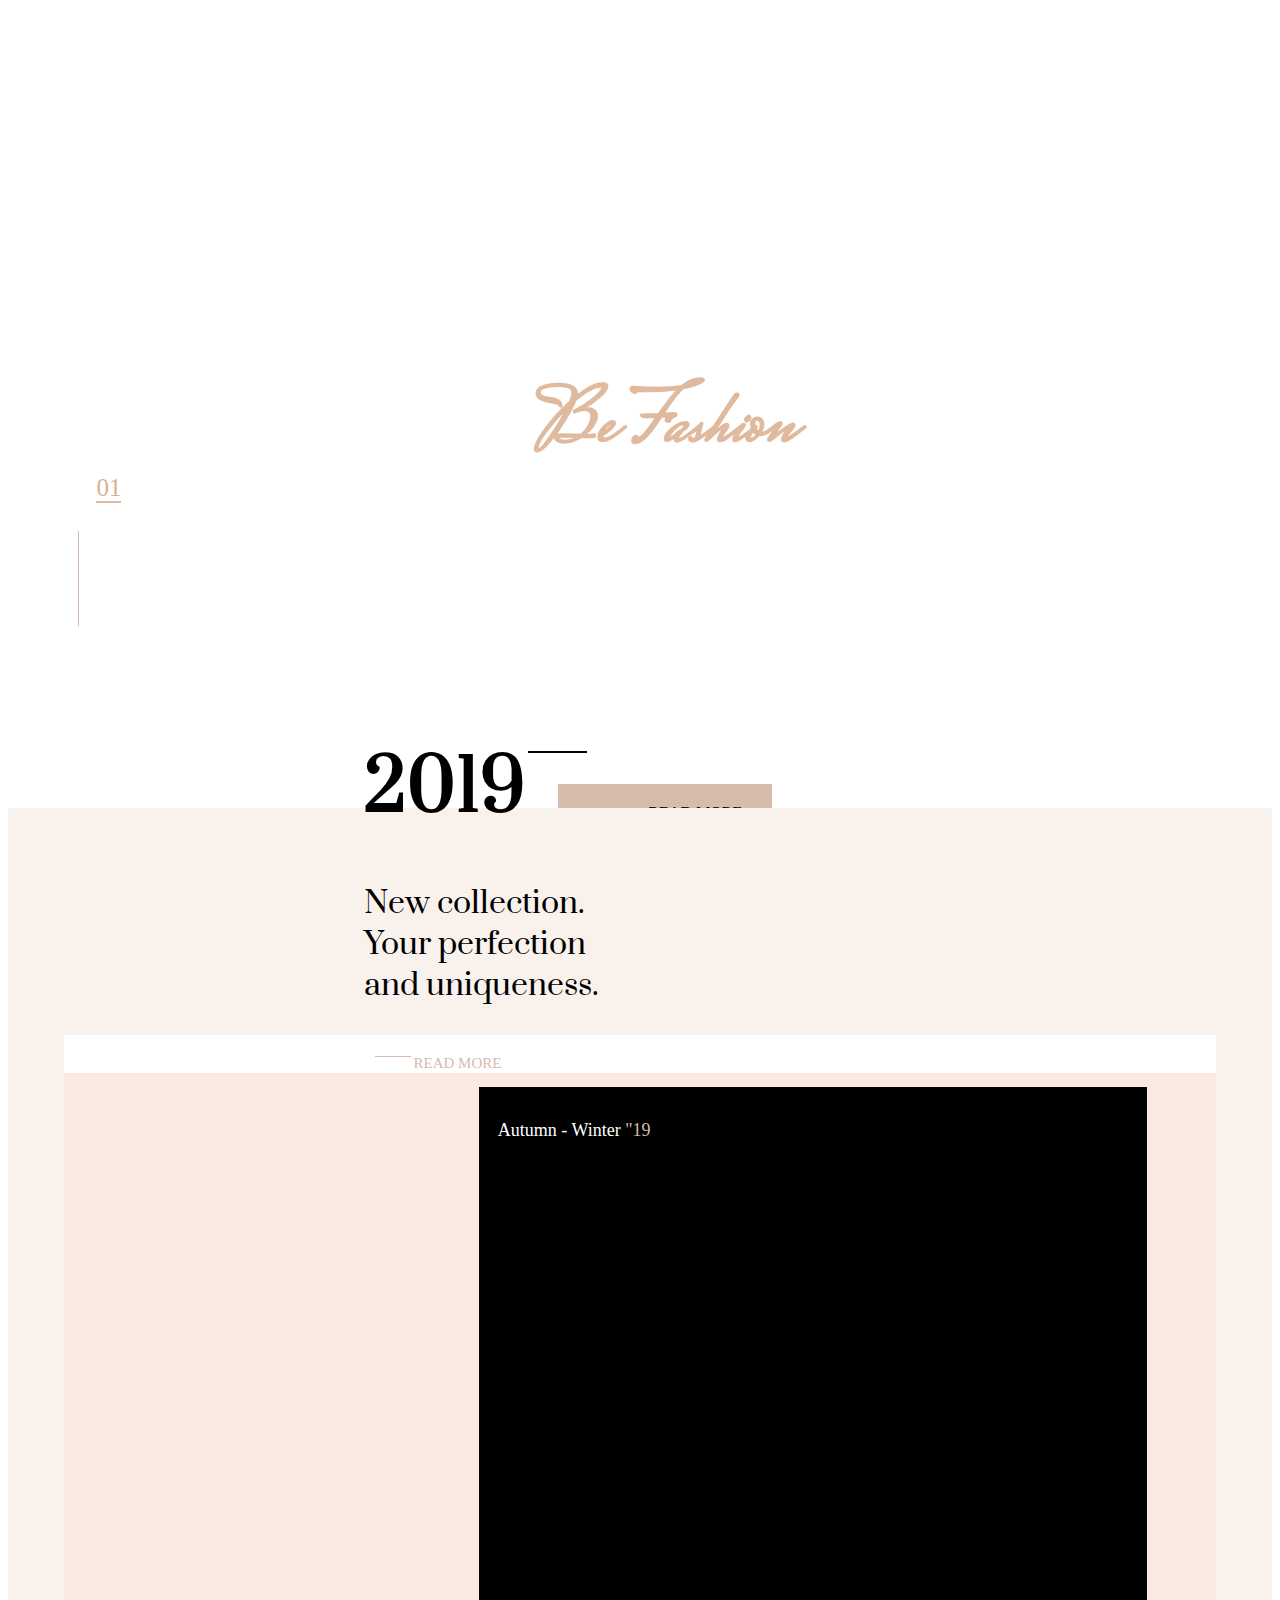
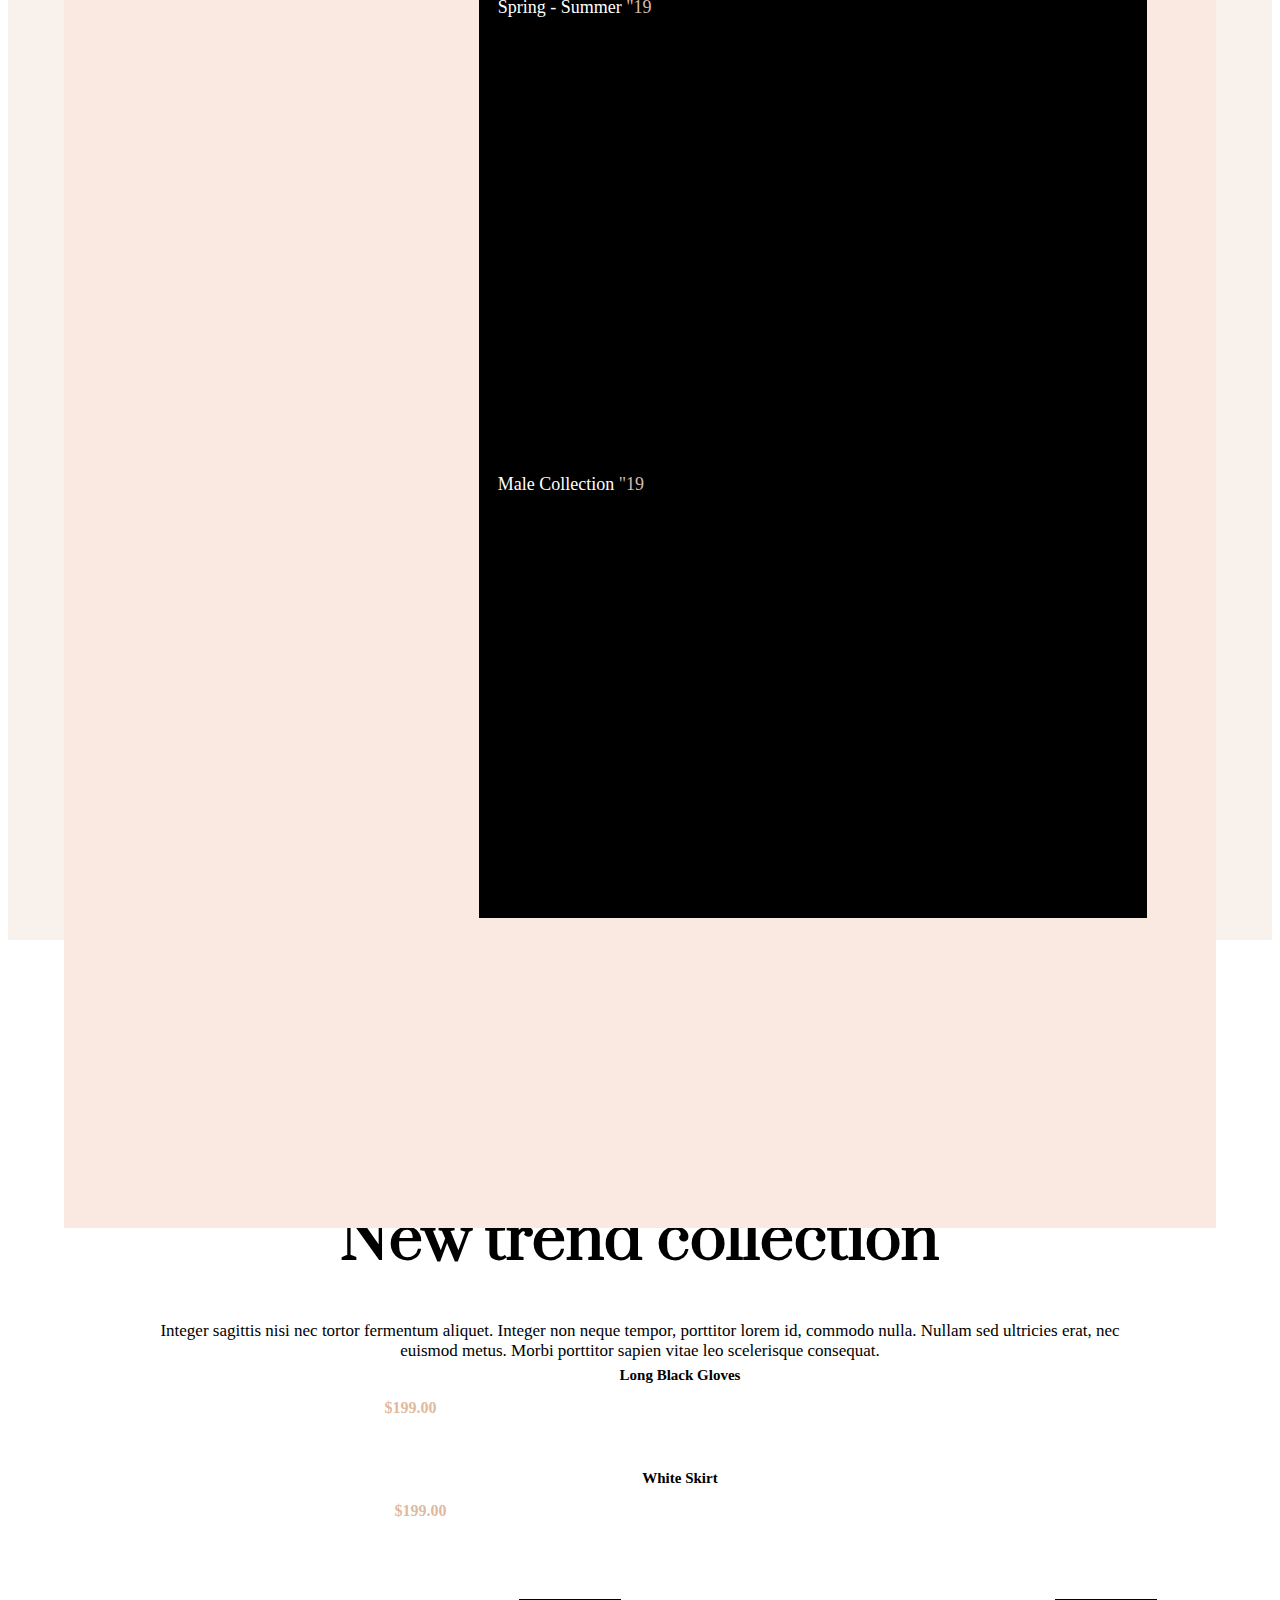
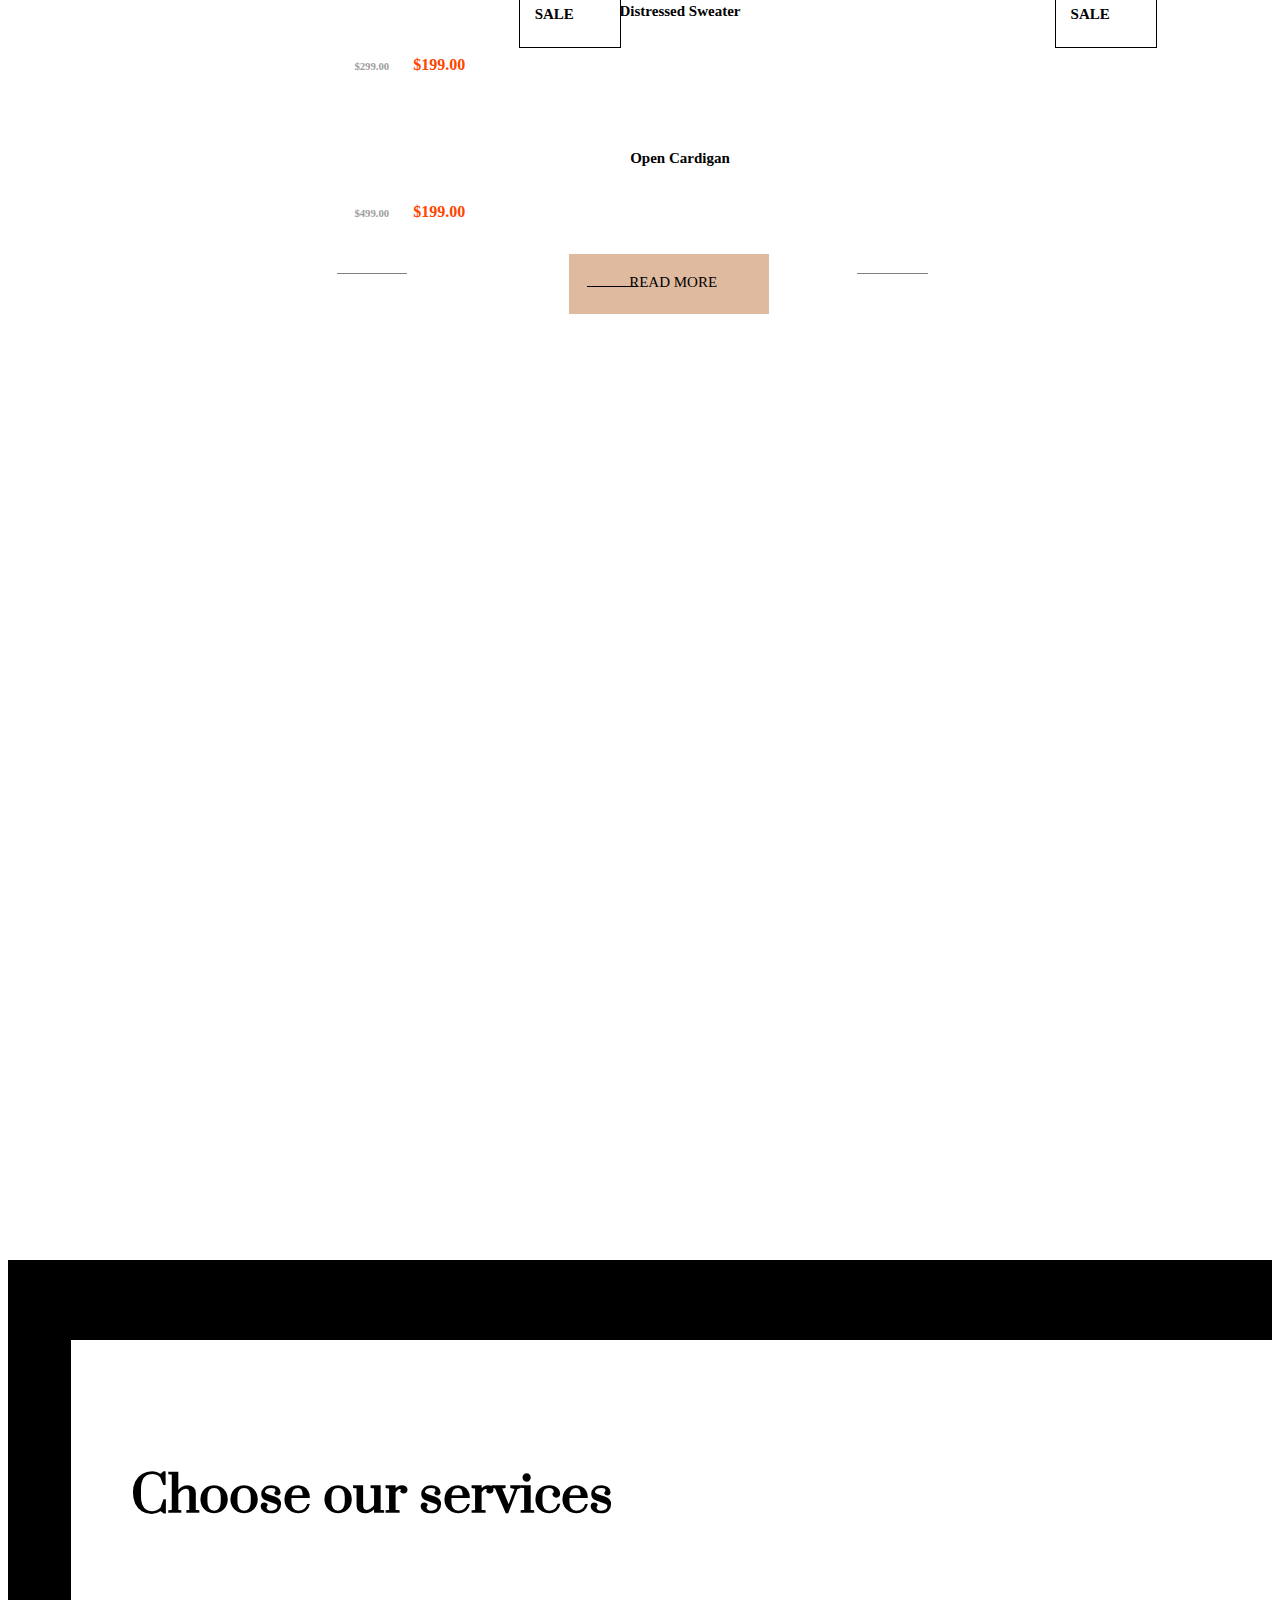
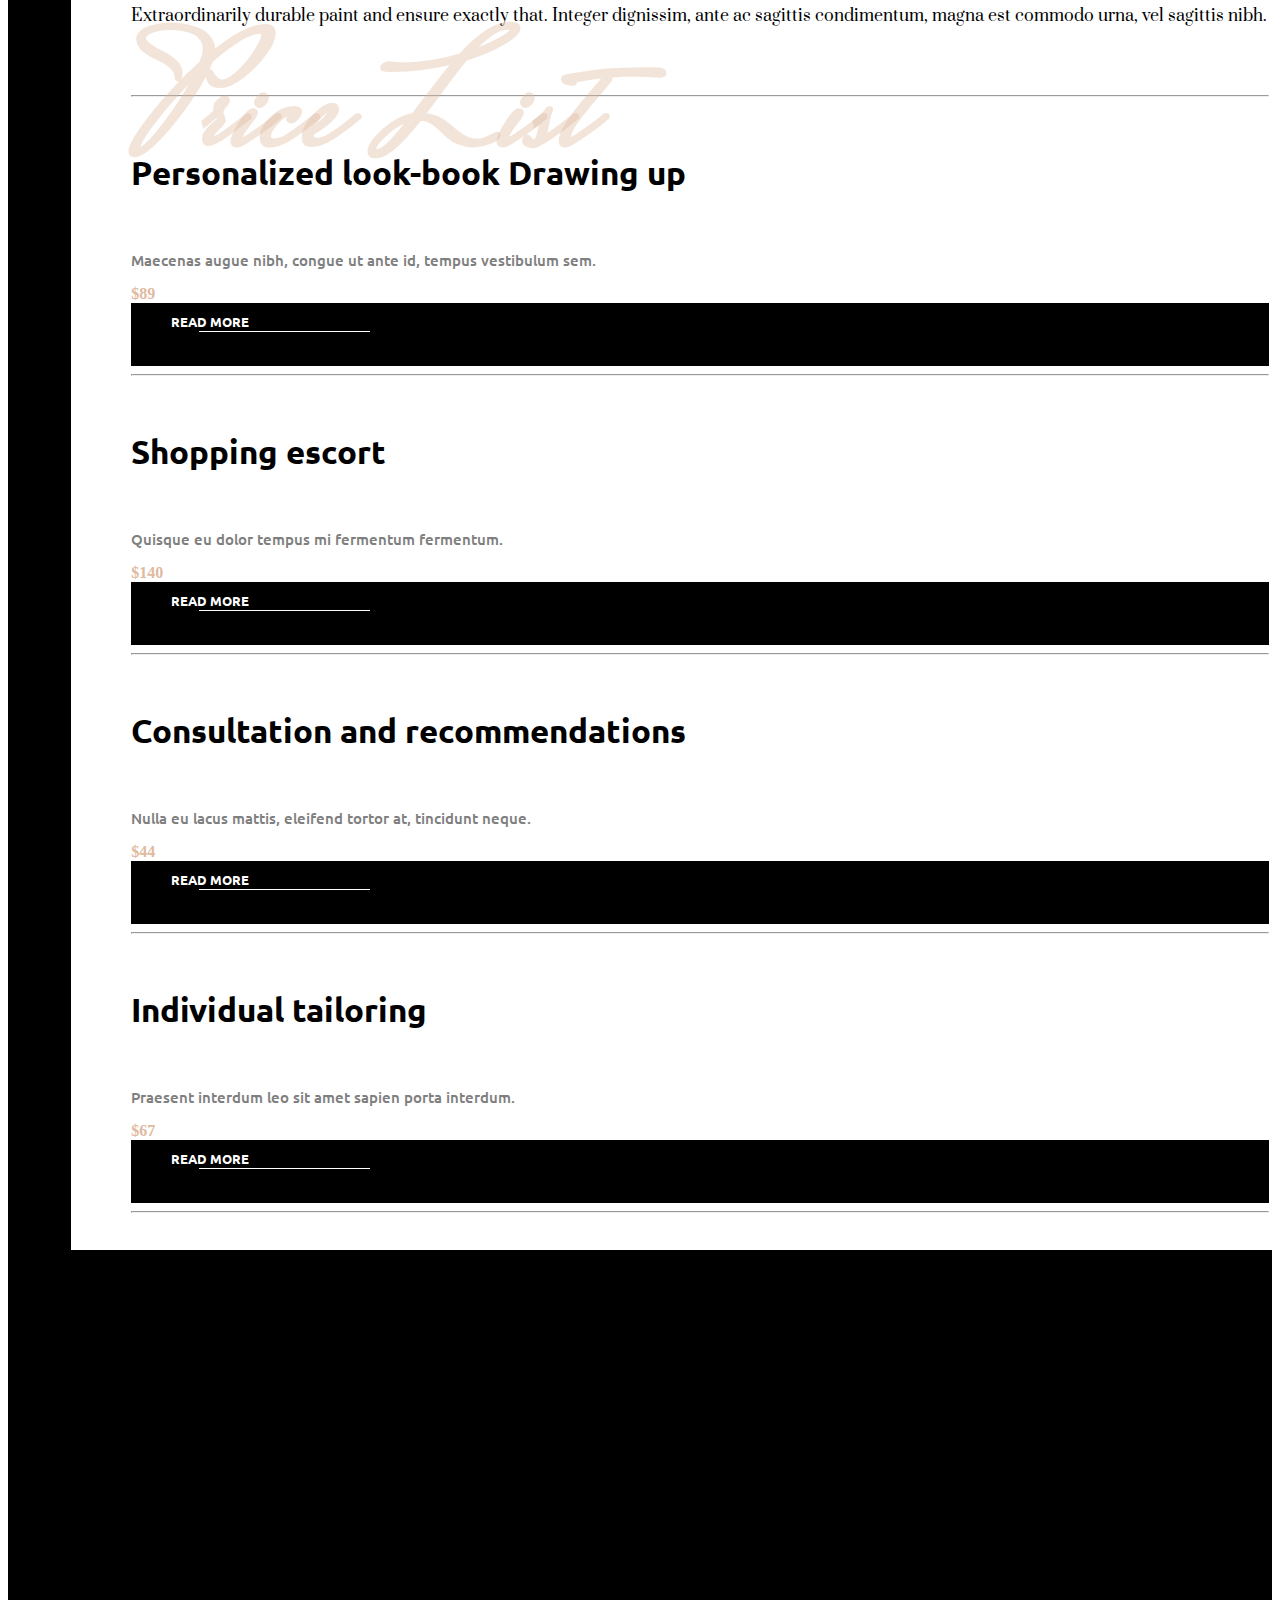
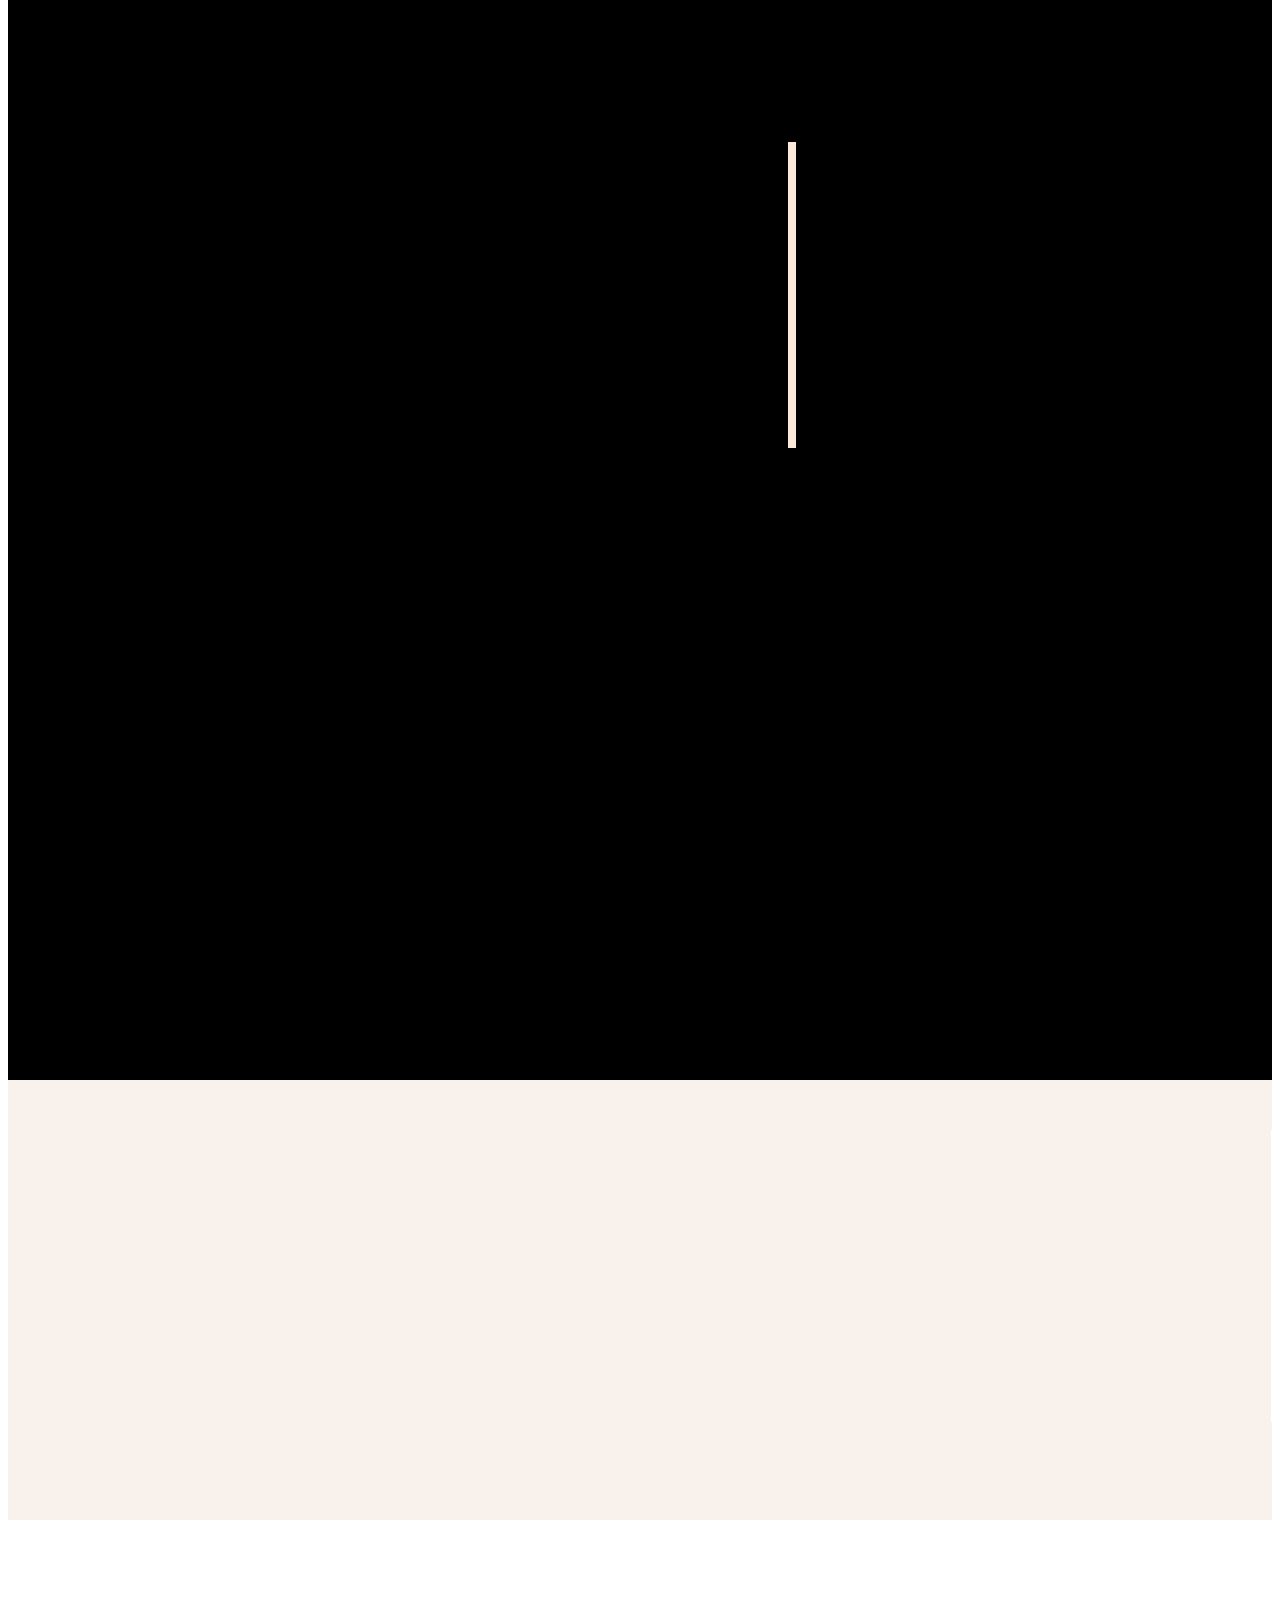
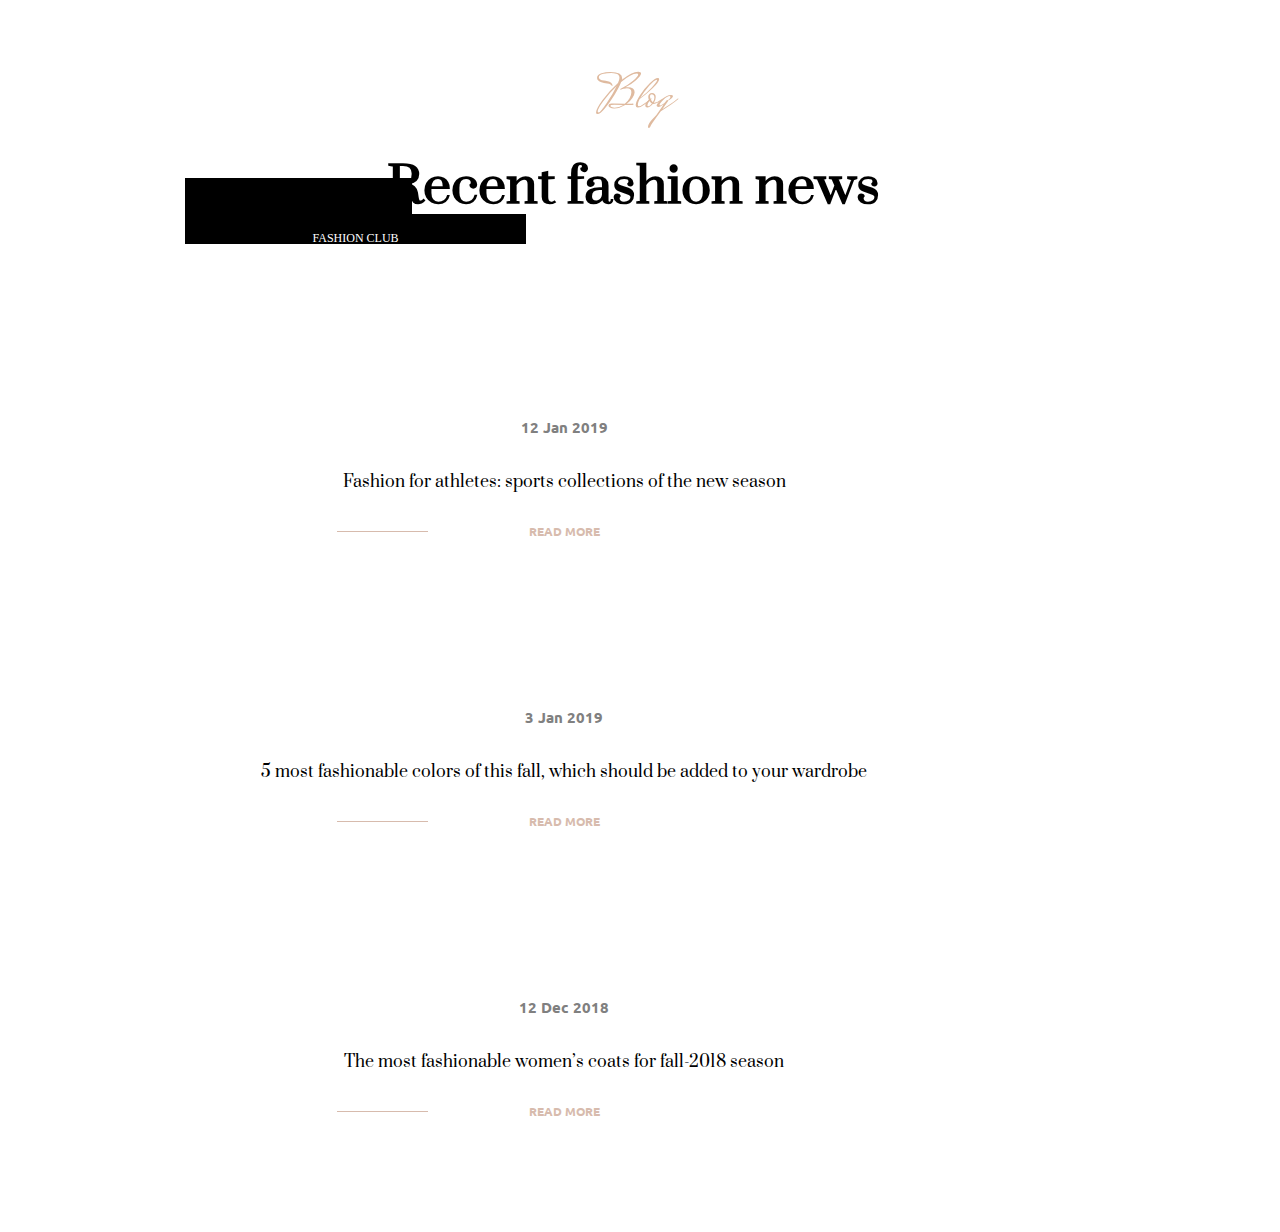
==== commit 9d2bac32: "first" ====
--- a/index.html
+++ b/index.html
@@ -37,7 +37,7 @@
             </div>
             <div class="nav-bar">
                 <ul>
-                    <li><a href="">HOME<i class="fa-solid fa-chevron-right"></i></a></li>
+                    <li ><a href="">HOME<i class="fa-solid fa-chevron-right"></i></a></li>
                     <li><a href="">ABOUT US<i class="fa-solid fa-chevron-right"></i></a></li>
                     <li><a href="">PRODUCTS<i class="fa-solid fa-chevron-right"></i></a></li>
                     <li><a href="">BLOG<i class="fa-solid fa-chevron-right"></i></a></li>
@@ -78,9 +78,6 @@
                 </div>
             </div>
         </div>
-    </section>
-    <!-- start section end -->
-    <section id="new">
         <div class="perfection">
             <div class="row">
                 <div class="col-lg-4 col-12">
@@ -111,7 +108,7 @@
                                 <a href="#">
                                     <div class="winter">
                                         <img width="100%" src="img/COL_01-280x355.jpg" alt="">
-                                        <p>Autumn - Winter <span>"19</span></p>
+                                        <p class="pler">Autumn - Winter <span>"19</span></p>
                                         <div class="overlay"></div>
                                         <div class="overlay1"></div>
 
@@ -122,7 +119,7 @@
                                 <a href="#">
                                     <div class="summer">
                                         <img width="100%" src="img/COL_02-280x355.jpg" alt="">
-                                        <p>Spring - Summer <span>"19</span></p>
+                                        <p class="pler">Spring - Summer <span>"19</span></p>
                                         <div class="overlay"></div>
                                         <div class="overlay1"></div>
                                     </div>
@@ -132,7 +129,7 @@
                                 <a href="#">
                                     <div class="spring">
                                         <img width="100%" src="img/COL_03-280x355.jpg" alt="">
-                                        <p>Male Collection <span>"19</span></p>
+                                        <p class="pler">Male Collection <span>"19</span></p>
                                         <div class="overlay"></div>
                                         <div class="overlay1"></div>
                                     </div>
@@ -145,23 +142,27 @@
             </div>
 
         </div>
-        <div class="container-one">
+    </section>
+    <!-- start section end -->
+ <section id="txtt">
+    <div class="container-one">
             <br>
             <p>«Professional stylist tell me how beautiful it is to hide or emphasize your image. The beauty lies in the
                 details of trends, the choice of fabrics and colors. We are experienced professionals and guarantee you
                 a unique result. We will provide you with the highest quality of our service.»</p>
             <img src="img/sign.png" alt="">
         </div>
-        <div class="video">
+</section> 
+
+<section id="videos">
+       <div class="video">
             <div class="overlay2">
             <div class="icon"><i class="fa-solid fa-circle-play"></i></div>
             <div class="overlay"></div>
             <div class="overlay1"></div>
         </div>
         </div>
-    </section> 
-    <!-- new section not end  -->
-
+</section>
 <section id="online">
     <div class="store">
         <p>Online store</p>
@@ -299,7 +300,7 @@
 </section>
 <!-- service section end  -->
 
-<section id="photos">
+ <section id="photos">
     <div class="container">
     <div class="row align-items-center">
         <div class="photo-ones col-lg-2 col-6"><a href="#"><img src="img/partner-1.png" alt=""></a></div>
@@ -310,8 +311,8 @@
         <div class="photo-ones col-lg-2 col-6"><a href="#"><img src="img/partner-6.png" alt="">
         </a></div>
     </div>
-    </div>
-</section>
+    </div> 
+</section> 
 <!-- photos section end  -->
 <section id="fashion">
     <div class="recent">
@@ -365,7 +366,7 @@
 </section>
 
 
-<footer id="footer">
+<!-- <footer id="footer">
     <div class="container">
     <div class="end">
         <div class="top">
@@ -407,7 +408,7 @@
         </div>
     </div>
 </div>
-</footer>
+</footer> -->
 
 </body>
 
--- a/css/style.css
+++ b/css/style.css
@@ -1,6 +1,11 @@
+#header {
+  position: absolute;
+  z-index: 10;
+}
+
 #start .make {
   width: 100%;
-  height: 150vh;
+  padding: 25rem 0;
   background-image: url(../img/SLIDE_01.jpg);
   background-repeat: no-repeat;
   background-position: center;
@@ -77,16 +82,16 @@
   background-color: black;
   transition: 0.5s ease-in-out;
 }
-#start .number {
+#start .make .container1 .number {
   position: absolute;
   top: 30%;
   height: 30vh;
 }
-#start .number span {
+#start .make .container1 .number span {
   color: #ddb091;
   font-size: 25px;
 }
-#start .number span::before {
+#start .make .container1 .number span::before {
   content: "";
   position: absolute;
   width: 100%;
@@ -95,39 +100,33 @@
   top: 10%;
   left: 0;
 }
-#start .number p {
+#start .make .container1 .number p {
   color: white;
   font-size: 25px;
 }
-
-#new {
-  width: 100%;
-  min-height: 220vh;
-  background-color: #F9F1EC;
-  position: relative;
-}
-#new .perfection {
+#start .perfection {
   width: 90%;
   position: absolute;
   left: 5%;
-  bottom: 68%;
+  bottom: -100%;
+  z-index: 999;
   height: 85vh;
   background-color: white;
 }
-#new .perfection .collection {
+#start .perfection .collection {
   position: relative;
   margin-top: 20px;
 }
-#new .perfection .collection .collection1 {
+#start .perfection .collection .collection1 {
   position: absolute;
   bottom: 5%;
   left: 26%;
 }
-#new .perfection .collection .collection1 h1 {
+#start .perfection .collection .collection1 h1 {
   font-size: 70px;
   font-family: "Prata", serif;
 }
-#new .perfection .collection .collection1 h1::before {
+#start .perfection .collection .collection1 h1::before {
   content: "";
   position: absolute;
   width: 25%;
@@ -136,12 +135,12 @@
   top: 15%;
   left: 70%;
 }
-#new .perfection .collection .collection1 p {
+#start .perfection .collection .collection1 p {
   width: 100%;
   font-size: 30px;
   font-family: "Prata", serif;
 }
-#new .perfection .collection .collection1 a {
+#start .perfection .collection .collection1 a {
   text-decoration: none;
   color: #D7BBAD;
   padding-left: 50px;
@@ -149,13 +148,13 @@
   font-weight: 500;
   transition: 0.5s ease-in-out;
 }
-#new .perfection .collection .collection1 a:hover {
+#start .perfection .collection .collection1 a:hover {
   padding-left: 15px;
 }
-#new .perfection .collection .collection1 a:hover::before {
+#start .perfection .collection .collection1 a:hover::before {
   width: 48%;
 }
-#new .perfection .collection .collection1 a::before {
+#start .perfection .collection .collection1 a::before {
   content: "";
   position: absolute;
   width: 15%;
@@ -164,29 +163,28 @@
   bottom: 4%;
   left: 5%;
 }
-#new .perfection .autumn {
+#start .perfection .autumn {
   background-color: #fae9e1;
   width: 100%;
   height: 65vh;
-  transform: scale(1);
-}
-#new .perfection .male {
+}
+#start .perfection .male {
   width: 58%;
   height: 58vh;
   position: absolute;
   left: 36%;
   bottom: 25%;
 }
-#new .perfection .male a {
+#start .perfection .male a {
   text-decoration: none;
 }
-#new .perfection .male a .winter {
+#start .perfection .male a .winter {
   width: 100%;
   height: 53vh;
   background-color: #000000;
   position: relative;
 }
-#new .perfection .male a .winter .overlay {
+#start .perfection .male a .winter .overlay {
   width: 0;
   height: 1px;
   background-color: white;
@@ -196,7 +194,7 @@
   opacity: 0;
   transition: 0.5s ease-in-out;
 }
-#new .perfection .male a .winter .overlay1 {
+#start .perfection .male a .winter .overlay1 {
   width: 0.5px;
   height: 0;
   background-color: white;
@@ -206,7 +204,7 @@
   opacity: 0;
   transition: 0.5s ease-in-out;
 }
-#new .perfection .male a .winter::before {
+#start .perfection .male a .winter::before {
   content: "";
   position: absolute;
   width: 0;
@@ -217,7 +215,7 @@
   opacity: 0;
   transition: 0.5s ease-in-out;
 }
-#new .perfection .male a .winter::after {
+#start .perfection .male a .winter::after {
   content: "";
   position: absolute;
   width: 0.5px;
@@ -228,42 +226,42 @@
   opacity: 0;
   transition: 0.5s ease-in-out;
 }
-#new .perfection .male a .winter:hover::before {
+#start .perfection .male a .winter:hover::before {
   opacity: 1;
   width: 90%;
 }
-#new .perfection .male a .winter:hover::after {
+#start .perfection .male a .winter:hover::after {
   height: 38vh;
   opacity: 1;
 }
-#new .perfection .male a .winter:hover .overlay {
+#start .perfection .male a .winter:hover .overlay {
   opacity: 1;
   width: 90%;
 }
-#new .perfection .male a .winter:hover .overlay1 {
+#start .perfection .male a .winter:hover .overlay1 {
   height: 38vh;
   opacity: 1;
 }
-#new .perfection .male a .winter p {
+#start .perfection .male a .winter p {
   color: white;
   display: inline-block;
   padding: 15px;
   font-size: 18px;
   transition: 0.3s ease-in-out;
 }
-#new .perfection .male a .winter p:hover {
+#start .perfection .male a .winter p:hover {
   color: #D7BBAD;
 }
-#new .perfection .male a .winter p span {
+#start .perfection .male a .winter p span {
   color: #D7BBAD;
 }
-#new .perfection .male a .summer {
+#start .perfection .male a .summer {
   width: 100%;
   height: 53vh;
   background-color: black;
   position: relative;
 }
-#new .perfection .male a .summer .overlay {
+#start .perfection .male a .summer .overlay {
   width: 0;
   height: 1px;
   background-color: white;
@@ -273,7 +271,7 @@
   opacity: 0;
   transition: 0.5s ease-in-out;
 }
-#new .perfection .male a .summer .overlay1 {
+#start .perfection .male a .summer .overlay1 {
   width: 0.5px;
   height: 0;
   background-color: white;
@@ -283,7 +281,7 @@
   opacity: 0;
   transition: 0.5s ease-in-out;
 }
-#new .perfection .male a .summer::before {
+#start .perfection .male a .summer::before {
   content: "";
   position: absolute;
   width: 0;
@@ -294,7 +292,7 @@
   opacity: 0;
   transition: 0.5s ease-in-out;
 }
-#new .perfection .male a .summer::after {
+#start .perfection .male a .summer::after {
   content: "";
   position: absolute;
   width: 0.5px;
@@ -305,42 +303,42 @@
   opacity: 0;
   transition: 0.5s ease-in-out;
 }
-#new .perfection .male a .summer:hover::before {
+#start .perfection .male a .summer:hover::before {
   opacity: 1;
   width: 90%;
 }
-#new .perfection .male a .summer:hover::after {
+#start .perfection .male a .summer:hover::after {
   height: 38vh;
   opacity: 1;
 }
-#new .perfection .male a .summer:hover .overlay {
+#start .perfection .male a .summer:hover .overlay {
   opacity: 1;
   width: 90%;
 }
-#new .perfection .male a .summer:hover .overlay1 {
+#start .perfection .male a .summer:hover .overlay1 {
   height: 38vh;
   opacity: 1;
 }
-#new .perfection .male a .summer p {
+#start .perfection .male a .summer p {
   color: white;
   display: inline-block;
   padding: 15px;
   font-size: 18px;
   transition: 0.3s ease-in-out;
 }
-#new .perfection .male a .summer p:hover {
+#start .perfection .male a .summer p:hover {
   color: #D7BBAD;
 }
-#new .perfection .male a .summer p span {
+#start .perfection .male a .summer p span {
   color: #D7BBAD;
 }
-#new .perfection .male a .spring {
+#start .perfection .male a .spring {
   width: 100%;
   height: 53vh;
   background-color: black;
   position: relative;
 }
-#new .perfection .male a .spring .overlay {
+#start .perfection .male a .spring .overlay {
   width: 0;
   height: 1px;
   background-color: white;
@@ -350,7 +348,7 @@
   opacity: 0;
   transition: 0.5s ease-in-out;
 }
-#new .perfection .male a .spring .overlay1 {
+#start .perfection .male a .spring .overlay1 {
   width: 0.5px;
   height: 0;
   background-color: white;
@@ -360,7 +358,7 @@
   opacity: 0;
   transition: 0.5s ease-in-out;
 }
-#new .perfection .male a .spring::before {
+#start .perfection .male a .spring::before {
   content: "";
   position: absolute;
   width: 0;
@@ -371,7 +369,7 @@
   opacity: 0;
   transition: 0.5s ease-in-out;
 }
-#new .perfection .male a .spring::after {
+#start .perfection .male a .spring::after {
   content: "";
   position: absolute;
   width: 0.5px;
@@ -382,79 +380,92 @@
   opacity: 0;
   transition: 0.5s ease-in-out;
 }
-#new .perfection .male a .spring:hover::before {
+#start .perfection .male a .spring:hover::before {
   opacity: 1;
   width: 90%;
 }
-#new .perfection .male a .spring:hover::after {
+#start .perfection .male a .spring:hover::after {
   height: 38vh;
   opacity: 1;
 }
-#new .perfection .male a .spring:hover .overlay {
+#start .perfection .male a .spring:hover .overlay {
   opacity: 1;
   width: 90%;
 }
-#new .perfection .male a .spring:hover .overlay1 {
+#start .perfection .male a .spring:hover .overlay1 {
   height: 38vh;
   opacity: 1;
 }
-#new .perfection .male a .spring p {
+#start .perfection .male a .spring p {
   color: white;
   display: inline-block;
   padding: 15px;
   font-size: 18px;
   transition: 0.3s ease-in-out;
 }
-#new .perfection .male a .spring p:hover {
+#start .perfection .male a .spring p:hover {
   color: #D7BBAD;
 }
-#new .perfection .male a .spring p span {
+#start .perfection .male a .spring p span {
   color: #D7BBAD;
 }
-#new .container-one {
+
+#txtt {
+  width: 100%;
+  padding: 25rem 0;
+  background-color: #F9F1EC;
+  position: relative;
+}
+#txtt .container-one {
   width: 80%;
-  position: absolute;
-  top: 43%;
-  left: 13%;
-}
-#new .container-one::before {
+  margin: auto;
+  padding-top: 5rem;
+  position: absolute;
+  top: 55%;
+  left: 10%;
+}
+#txtt .container-one::before {
   content: "";
   position: absolute;
   width: 1px;
   height: 10vh;
-  bottom: 100%;
+  top: 20%;
   left: 45%;
   background-color: #ddb091;
 }
-#new .container-one p {
+#txtt .container-one p {
   font-size: 20px;
   width: 90%;
   text-align: center;
   font-family: "Prata", serif;
 }
-#new .container-one img {
+#txtt .container-one img {
   margin-top: 15px;
   position: absolute;
   left: 40%;
 }
-#new .video {
+
+#videos {
+  width: 100%;
+  padding: 1rem 0;
+  background-color: #F9F1EC;
+}
+#videos .video {
   width: 90%;
+  margin: auto;
   height: 100vh;
-  position: absolute;
-  top: 65%;
-  left: 5%;
   background-image: url(../img/video-bg.jpg);
   background-repeat: no-repeat;
   background-position: center;
   background-size: cover;
 }
-#new .video .overlay2 {
+#videos .video .overlay2 {
   width: 100%;
   height: 100%;
   background-color: rgba(0, 0, 0, 0.326);
   position: relative;
 }
-#new .video .overlay2 .overlay {
+#videos .video .overlay2 .overlay {
   width: 0;
   height: 0.5px;
   background-color: white;
@@ -464,7 +475,7 @@
   opacity: 0;
   transition: 0.5s ease-in-out;
 }
-#new .video .overlay2 .overlay1 {
+#videos .video .overlay2 .overlay1 {
   width: 0.5px;
   height: 0;
   background-color: white;
@@ -474,7 +485,7 @@
   opacity: 0;
   transition: 0.5s ease-in-out;
 }
-#new .video .overlay2::before {
+#videos .video .overlay2::before {
   content: "";
   position: absolute;
   width: 0;
@@ -485,7 +496,7 @@
   opacity: 0;
   transition: 0.5s ease-in-out;
 }
-#new .video .overlay2::after {
+#videos .video .overlay2::after {
   content: "";
   position: absolute;
   width: 0.5px;
@@ -496,23 +507,23 @@
   opacity: 0;
   transition: 0.5s ease-in-out;
 }
-#new .video .overlay2:hover::before {
+#videos .video .overlay2:hover::before {
   opacity: 1;
   width: 94%;
 }
-#new .video .overlay2:hover::after {
+#videos .video .overlay2:hover::after {
   height: 90vh;
   opacity: 1;
 }
-#new .video .overlay2:hover .overlay {
+#videos .video .overlay2:hover .overlay {
   opacity: 1;
   width: 94%;
 }
-#new .video .overlay2:hover .overlay1 {
+#videos .video .overlay2:hover .overlay1 {
   height: 90vh;
   opacity: 1;
 }
-#new .video .overlay2 .icon {
+#videos .video .overlay2 .icon {
   width: 80px;
   height: 80px;
   background-color: white;
@@ -522,10 +533,10 @@
   transform: translate(-50%, -50%);
   border-radius: 15mm;
 }
-#new .video .overlay2 .icon:hover i {
+#videos .video .overlay2 .icon:hover i {
   color: #D7BBAD;
 }
-#new .video .overlay2 .icon i {
+#videos .video .overlay2 .icon i {
   position: absolute;
   left: 13%;
   top: 11%;
@@ -535,13 +546,13 @@
 
 #online {
   width: 100%;
-  height: 320vh;
+  padding: 60rem 0;
   position: relative;
 }
 #online .store {
   width: 80%;
   position: absolute;
-  top: 15%;
+  top: 8%;
   left: 10%;
   text-align: center;
 }
@@ -562,7 +573,7 @@
 #online .trend {
   width: 80%;
   position: absolute;
-  top: 25%;
+  top: 20%;
   left: 10%;
   padding-bottom: 70px;
 }
@@ -980,13 +991,12 @@
 
 #service {
   width: 100%;
-  height: 170vh;
+  padding: 5rem 0;
   background-color: black;
 }
 #service .choose {
   width: 90%;
   margin: auto;
-  padding-top: 65px;
   position: relative;
 }
 #service .choose::before {
@@ -1102,7 +1112,7 @@
 
 #photos {
   width: 100%;
-  height: 40vh;
+  padding: 5rem 0;
   background-color: #F9F1EC;
   padding-top: 50px;
 }
@@ -1123,7 +1133,7 @@
 
 #fashion {
   width: 100%;
-  height: 120vh;
+  padding: 20rem 0;
   position: relative;
 }
 #fashion .recent {
@@ -1441,7 +1451,7 @@
 
 @media (max-width: 576px) {
   #start .make {
-    height: 70vh;
+    padding: 15rem 0;
   }
   #start .make .personal {
     opacity: 0;
@@ -1464,9 +1474,9 @@
   #start .make .container1 .look a::after {
     content: "";
     position: absolute;
-    top: 82%;
-    left: 25%;
-    width: 18%;
+    bottom: -11%;
+    left: 30%;
+    width: 15%;
     height: 0.5px;
   }
   #start .make .container1 .look .more {
@@ -1485,318 +1495,352 @@
   #start .make .container1 .number {
     opacity: 0;
   }
-  #new {
-    height: 290vh;
+  #start .make .container1 .number span {
+    color: #ddb091;
+    font-size: 25px;
+  }
+  #start .make .container1 .number span::before {
+    content: "";
+    position: absolute;
+    width: 100%;
+    height: 2px;
+    background-color: #DFBA9F;
+    bottom: 10%;
+    left: 0;
+  }
+  #start .perfection {
+    top: 100%;
+    z-index: 999;
+    padding: 25rem 0;
+    background-color: white;
+  }
+  #start .perfection .collection {
+    position: relative;
+    bottom: 100%;
+  }
+  #start .perfection .autumn {
+    background-color: #fae9e1;
+    width: 60%;
+    margin: auto;
+    padding: 1rem 0;
+  }
+  #start .perfection .male {
+    width: 60%;
+    padding: 30rem 0;
+    position: absolute;
+    margin: 0;
+    left: 20%;
+    top: 60%;
+  }
+  #start .perfection .male a {
+    text-decoration: none;
+  }
+  #start .perfection .male a .winter {
+    position: absolute;
+    top: 0;
+    background-color: #FAE9E1;
+  }
+  #start .perfection .male a .winter img {
+    position: absolute;
+    top: -11%;
+    left: 10%;
+    background-color: #FAE9E1;
+    width: 100%;
+  }
+  #start .perfection .male a .winter .pler {
+    position: absolute;
+    top: 94%;
+    width: 100%;
+    left: 10%;
+    background-color: #000000;
+  }
+  #start .perfection .male a .winter .overlay {
+    width: 0;
+    height: 0.5px;
+    background-color: white;
+    position: absolute;
+    bottom: 13%;
+    left: 15%;
+    opacity: 0;
+    transition: 0.5s ease-in-out;
+  }
+  #start .perfection .male a .winter .overlay1 {
+    width: 0.5px;
+    height: 0;
+    background-color: white;
+    position: absolute;
+    bottom: 14%;
+    left: 100%;
+    opacity: 0;
+    transition: 0.5s ease-in-out;
+  }
+  #start .perfection .male a .winter::before {
+    content: "";
+    position: absolute;
+    width: 0;
+    height: 0.5px;
+    background-color: white;
+    top: -5%;
+    left: 15%;
+    opacity: 0;
+    z-index: 999;
+    transition: 0.5s ease-in-out;
+  }
+  #start .perfection .male a .winter::after {
+    content: "";
+    position: absolute;
+    width: 0.5px;
+    height: 0;
+    background-color: white;
+    top: -5%;
+    left: 15%;
+    opacity: 0;
+    transition: 0.5s ease-in-out;
+  }
+  #start .perfection .male a .winter:hover::before {
+    opacity: 1;
+    width: 85%;
+  }
+  #start .perfection .male a .winter:hover::after {
+    height: 48vh;
+    opacity: 1;
+  }
+  #start .perfection .male a .winter:hover .overlay {
+    opacity: 1;
+    width: 85%;
+  }
+  #start .perfection .male a .winter:hover .overlay1 {
+    height: 48vh;
+    opacity: 1;
+  }
+  #start .perfection .male a .winter p {
+    color: white;
+    display: inline-block;
+    font-size: 18px;
+    transition: 0.3s ease-in-out;
+  }
+  #start .perfection .male a .summer {
+    position: absolute;
+    top: 47%;
+    background-color: #FAE9E1;
+  }
+  #start .perfection .male a .summer img {
+    position: absolute;
+    top: -11%;
+    left: 10%;
+    background-color: #FAE9E1;
+    width: 100%;
+  }
+  #start .perfection .male a .summer .pler {
+    position: absolute;
+    top: 90%;
+    width: 100%;
+    left: 10%;
+    background-color: #000000;
+  }
+  #start .perfection .male a .summer .overlay {
+    width: 0;
+    height: 0.5px;
+    background-color: white;
+    position: absolute;
+    bottom: 13%;
+    left: 15%;
+    opacity: 0;
+    transition: 0.5s ease-in-out;
+  }
+  #start .perfection .male a .summer .overlay1 {
+    width: 0.5px;
+    height: 0;
+    background-color: white;
+    position: absolute;
+    bottom: 14%;
+    left: 100%;
+    opacity: 0;
+    transition: 0.5s ease-in-out;
+  }
+  #start .perfection .male a .summer::before {
+    content: "";
+    position: absolute;
+    width: 0;
+    height: 0.5px;
+    background-color: white;
+    top: -5%;
+    left: 15%;
+    opacity: 0;
+    z-index: 999;
+    transition: 0.5s ease-in-out;
+  }
+  #start .perfection .male a .summer::after {
+    content: "";
+    position: absolute;
+    width: 0.5px;
+    height: 0;
+    background-color: white;
+    top: -5%;
+    left: 15%;
+    opacity: 0;
+    transition: 0.5s ease-in-out;
+  }
+  #start .perfection .male a .summer:hover::before {
+    opacity: 1;
+    width: 85%;
+  }
+  #start .perfection .male a .summer:hover::after {
+    height: 48vh;
+    opacity: 1;
+  }
+  #start .perfection .male a .summer:hover .overlay {
+    opacity: 1;
+    width: 85%;
+  }
+  #start .perfection .male a .summer:hover .overlay1 {
+    height: 48vh;
+    opacity: 1;
+  }
+  #start .perfection .male a .summer p {
+    color: white;
+    display: inline-block;
+    font-size: 18px;
+    transition: 0.3s ease-in-out;
+  }
+  #start .perfection .male a .spring {
+    position: absolute;
+    top: 93%;
+    background-color: #fae9e1;
+  }
+  #start .perfection .male a .spring img {
+    position: absolute;
+    top: -11%;
+    left: 10%;
+    background-color: #fae9e1;
+    width: 100%;
+  }
+  #start .perfection .male a .spring .pler {
+    position: absolute;
+    top: 90%;
+    width: 100%;
+    left: 10%;
+    background-color: #000000;
+  }
+  #start .perfection .male a .spring .overlay {
+    width: 0;
+    height: 0.5px;
+    background-color: white;
+    position: absolute;
+    bottom: 13%;
+    left: 15%;
+    opacity: 0;
+    transition: 0.5s ease-in-out;
+  }
+  #start .perfection .male a .spring .overlay1 {
+    width: 0.5px;
+    height: 0;
+    background-color: white;
+    position: absolute;
+    bottom: 14%;
+    left: 100%;
+    opacity: 0;
+    transition: 0.5s ease-in-out;
+  }
+  #start .perfection .male a .spring::before {
+    content: "";
+    position: absolute;
+    width: 0;
+    height: 0.5px;
+    background-color: white;
+    top: -5%;
+    left: 15%;
+    opacity: 0;
+    z-index: 999;
+    transition: 0.5s ease-in-out;
+  }
+  #start .perfection .male a .spring::after {
+    content: "";
+    position: absolute;
+    width: 0.5px;
+    height: 0;
+    background-color: white;
+    top: -5%;
+    left: 15%;
+    opacity: 0;
+    transition: 0.5s ease-in-out;
+  }
+  #start .perfection .male a .spring:hover::before {
+    opacity: 1;
+    width: 85%;
+  }
+  #start .perfection .male a .spring:hover::after {
+    height: 48vh;
+    opacity: 1;
+  }
+  #start .perfection .male a .spring:hover .overlay {
+    opacity: 1;
+    width: 85%;
+  }
+  #start .perfection .male a .spring:hover .overlay1 {
+    height: 48vh;
+    opacity: 1;
+  }
+  #start .perfection .male a .spring p {
+    color: white;
+    display: inline-block;
+    font-size: 18px;
+    transition: 0.3s ease-in-out;
+  }
+  #txtt {
+    width: 100%;
+    padding: 20rem 0;
+    position: relative;
+  }
+  #txtt .container-one {
+    width: 80%;
+    margin: auto;
+    padding-top: 10px;
+  }
+  #txtt .container-one::before {
+    content: "";
+    position: absolute;
+    width: 1px;
+    height: 10vh;
+    bottom: 80%;
+    left: 45%;
+    background-color: #ddb091;
+  }
+  #txtt .container-one p {
+    font-size: 20px;
+    width: 90%;
+    text-align: center;
+    font-family: "Prata", serif;
+  }
+  #txtt .container-one img {
+    margin-top: 15px;
+    position: absolute;
+    left: 40%;
+  }
+  #videos {
+    width: 100%;
     background-color: #F9F1EC;
   }
-  #new .perfection {
-    left: 5%;
-    bottom: 31%;
-    height: 200vh;
-  }
-  #new .perfection .autumn {
-    background-color: #F9F1EC;
-    width: 80%;
-    height: 45vh;
+  #videos .video {
+    width: 90%;
     margin: auto;
-    margin-top: 40px;
-  }
-  #new .perfection .male {
-    position: absolute;
-    top: 23%;
-    left: 20%;
-    margin-top: 40px;
-  }
-  #new .perfection .male a .winter {
-    height: 38vh;
-    margin-top: 30px;
-  }
-  #new .perfection .male a .summer {
-    height: 38vh;
-    margin-top: 100px;
-  }
-  #new .perfection .male a .spring {
-    height: 38vh;
-    margin-top: 100px;
-  }
-  #new .container-one {
-    position: absolute;
-    top: 75%;
-  }
-  #new .container-one p {
-    width: 100%;
-  }
-  #new .container-one img {
-    position: absolute;
-    left: 25%;
-  }
-  #new .video {
-    position: absolute;
-    top: 93%;
-    height: 20vh;
+    height: 100vh;
+    background-image: url(../img/video-bg.jpg);
+    background-repeat: no-repeat;
+    background-position: center;
+    background-size: cover;
   }
   #online {
-    height: 360vh;
-  }
-  #online .store {
-    position: absolute;
-    top: 4%;
-  }
-  #online .store p {
-    font-size: 40px;
-  }
-  #online .store h1 {
-    font-size: 40px;
-  }
-  #online .store span {
-    font-size: 15px;
-  }
-  #online .trend {
-    width: 85%;
-    position: absolute;
-    top: 15%;
-    padding-right: 15px;
-    margin-bottom: 0;
-  }
-  #online .trend .gloves {
-    margin-bottom: 90px;
-    padding: 0;
-    position: relative;
-  }
-  #online .trend .gloves .overlay {
-    background-color: rgba(0, 0, 0, 0);
-    opacity: 1;
-  }
-  #online .trend .gloves .overlay .info {
     display: none;
   }
-  #online .trend .gloves .overlay .add {
-    position: relative;
-    top: 123%;
-    left: 18%;
-  }
-  #online .trend .gloves a span {
-    padding-left: 140px;
-  }
-  #online .trend .skirt {
-    width: 100%;
-    padding: 0;
-    margin-bottom: 70px;
-  }
-  #online .trend .skirt .overlay {
-    background-color: rgba(255, 255, 255, 0);
-    opacity: 1;
-    width: 100%;
-    height: 10vh;
-    left: 5%;
-    top: 46%;
-  }
-  #online .trend .skirt .overlay .info {
+  #service {
     display: none;
   }
-  #online .trend .skirt .overlay .add {
-    width: 40%;
-    position: relative;
-    top: 48%;
-  }
-  #online .trend .skirt a span {
-    padding-left: 140px;
-  }
-  #online .trend .sweater {
-    padding-left: 0;
-    margin: 10px 0 70px 0;
-  }
-  #online .trend .sweater .overlay {
-    background-color: rgba(59, 59, 59, 0);
-    opacity: 1;
-  }
-  #online .trend .sweater .overlay .info {
+  #photos {
     display: none;
   }
-  #online .trend .sweater .overlay .add {
-    width: 100%;
-    position: relative;
-    top: 59%;
-    left: 45%;
-  }
-  #online .trend .sweater a::after {
-    position: absolute;
-    bottom: 47.5%;
-    left: 70%;
-  }
-  #online .trend .sweater a span {
-    padding-left: 90px;
-  }
-  #online .trend .cardigan {
-    padding: 0;
-  }
-  #online .trend .cardigan .overlay {
-    background-color: rgba(59, 59, 59, 0);
-    opacity: 1;
-  }
-  #online .trend .cardigan .overlay .info {
+  #fashion {
     display: none;
-  }
-  #online .trend .cardigan .overlay .add {
-    width: 100%;
-    position: relative;
-    top: 122%;
-    left: -75%;
-  }
-  #online .trend .cardigan a::after {
-    position: absolute;
-    bottom: 23%;
-    left: 75%;
-  }
-  #online .trend .cardigan a span {
-    display: inline-block;
-    padding-left: 100px;
-  }
-  #online .trend .cardigan a span h6::before {
-    content: "";
-    position: absolute;
-    bottom: 3.5%;
-    left: 27%;
-    width: 18%;
-  }
-  #online .trend .more {
-    position: absolute;
-    top: 100%;
-    left: 16%;
-  }
-  #online .trend .more::after {
-    content: "";
-    position: absolute;
-    width: 25%;
-    left: 4%;
-  }
-  #service {
-    height: 200vh;
-  }
-  #service .choose {
-    padding-top: 65px;
-    position: relative;
-  }
-  #service .choose::before {
-    content: "";
-    position: absolute;
-    width: 6px;
-    height: 20vh;
-    top: 50%;
-    left: 85%;
-    background-color: red;
-  }
-  #service .choose::after {
-    content: "";
-    position: absolute;
-    width: 6px;
-    height: 34vh;
-    top: 27%;
-    left: 95%;
-    background-color: #efded3;
-  }
-  #service .choose .book {
-    padding: 80px 15px;
-    height: 110vh;
-  }
-  #service .choose .book h1 {
-    position: absolute;
-    font-size: 100px;
-    top: 10%;
-    z-index: 1;
-  }
-  #service .choose .book ul li {
-    margin-top: 20px;
-  }
-  #service .choose .book ul li .list3 {
-    display: none;
-  }
-  #service .choose .book ul li hr {
-    display: none;
-  }
-  #service .choose .book ul li .list4 {
-    display: none;
-  }
-  #service .choose .book ul li span {
-    display: inline-block;
-    padding-bottom: 10px;
-  }
-  #service .choose .book ul li .button {
-    width: 40%;
-    height: 5vh;
-  }
-  #service .sale {
-    height: 75vh;
-  }
-  #photos {
-    height: 70vh;
-  }
-  #photos .photo-ones {
-    border-right: none;
-    padding-bottom: 60px;
-  }
-  #photos .photo-ones:nth-child(5) {
-    padding-top: 45px;
-  }
-  #photos .photo-ones a img {
-    width: 55%;
-  }
-  #fashion {
-    position: relative;
-  }
-  #fashion .recent {
-    position: absolute;
-    top: 10%;
-    left: 5%;
-  }
-  #fashion .recent h1 {
-    font-size: 40px;
-  }
-  #fashion .stylist {
-    position: absolute;
-    top: 25%;
-  }
-  #fashion .stylist .photo-one {
-    position: relative;
-    margin-bottom: 200px;
-  }
-  #fashion .stylist .photo-one:hover::after {
-    height: 33vh;
-  }
-  #fashion .stylist .photo-one:hover .overlay1 {
-    height: 33vh;
-  }
-  #fashion .stylist .photo-two {
-    position: relative;
-    margin-bottom: 200px;
-  }
-  #fashion .stylist .photo-two:hover::after {
-    height: 33vh;
-    opacity: 1;
-  }
-  #fashion .stylist .photo-two:hover .overlay1 {
-    height: 33vh;
-  }
-  #fashion .stylist .photo-three {
-    position: relative;
-    margin-bottom: 200px;
-  }
-  #fashion .stylist .photo-three:hover::after {
-    height: 33vh;
-    opacity: 1;
-  }
-  #fashion .stylist .photo-three:hover .overlay1 {
-    height: 33vh;
-    opacity: 1;
-  }
-  #fashion .news {
-    position: absolute;
-    top: 43%;
-    left: 15%;
-  }
-  #fashion .news .season {
-    height: 25vh;
-    margin-bottom: 230px;
   }
 }
 container {
@@ -1807,7 +1851,7 @@
 #header .nav-menu {
   width: 100%;
   height: 20vh;
-  background-color: rgb(255, 255, 255);
+  background-color: transparent;
   display: flex;
   flex-wrap: wrap;
   padding-top: 40px;
@@ -1817,31 +1861,29 @@
   padding-left: 90px;
 }
 #header .nav-bar {
-  padding-left: 80px;
   width: 70%;
 }
 #header .nav-bar ul {
   display: flex;
 }
 #header .nav-bar ul li {
-  padding-left: 20px;
   list-style: none;
 }
 #header .nav-bar ul li a {
   text-decoration: none;
-  color: rgb(0, 0, 0);
+  color: white;
   display: inline-block;
-  font-weight: bold;
+  padding-right: 20px;
+  transition: 0.5s ease-in-out;
 }
 #header .nav-bar ul li a i {
-  padding-left: 10px;
+  padding-left: 30px;
 }
 #header .nav-bar ul li a i:hover {
   transform: rotate(90deg);
 }
 #header .nav-bar ul li a:hover {
   color: #DBB295;
-  transition: 0.5s ease-in-out;
 }
 
 #background .products {
@@ -1871,8 +1913,7 @@
   margin: 30px 0 80px 80px;
 }
 #background .shop .box-left .box .filter:hover::before {
-  width: 100%;
-  height: 100%;
+  width: 0;
   left: 0;
   color: white;
 }
@@ -1890,7 +1931,7 @@
 #background .shop .box-left .box .filter::after {
   content: "";
   background-color: #141414;
-  top: 0;
+  bottom: 50%;
   right: 0;
   width: 0;
   height: 0;
@@ -2023,72 +2064,71 @@
   font-weight: bold;
   padding-left: 170px;
 }
-
-#footer {
+#background #footer {
   background-color: #141414;
 }
-#footer .end .top {
+#background #footer .end .top {
   padding: 40px;
   display: flex;
   justify-content: center;
 }
-#footer .end .top h1 {
+#background #footer .end .top h1 {
   color: #DFBA9F;
   font-family: "Mrs Saint Delafield", cursive;
 }
-#footer .end .top .input {
+#background #footer .end .top .input {
   margin-left: 60px;
 }
-#footer .end .top .input input {
+#background #footer .end .top .input input {
   padding: 15px 80px;
 }
-#footer .end .top span {
+#background #footer .end .top span {
   background-color: #DBB295;
   padding: 18px 40px;
 }
-#footer hr {
+#background #footer hr {
   color: #DBB295;
 }
-#footer .middle {
+#background #footer .middle {
   display: flex;
   width: 100%;
   margin: 70px 20px;
 }
-#footer .middle .box {
+#background #footer .middle .box {
   width: 33.333%;
 }
-#footer .middle .box img {
+#background #footer .middle .box img {
   margin-bottom: 30px;
 }
-#footer .middle .box span {
+#background #footer .middle .box span {
   font-size: 15px;
   color: #cdc6c0;
 }
-#footer .middle .box i {
+#background #footer .middle .box i {
   padding-right: 8px;
   color: #DBB295;
 }
-#footer .middle .box h1 {
+#background #footer .middle .box h1 {
   font-family: "Times New Roman", Times, serif;
   color: #DBB295;
 }
-#footer .middle .box a {
+#background #footer .middle .box a {
   text-decoration: none;
   color: white;
 }
-#footer .middle .box ul {
+#background #footer .middle .box ul {
   display: flex;
   flex-wrap: wrap;
 }
-#footer .middle .box ul li {
+#background #footer .middle .box ul li {
   list-style: none;
   width: 50%;
 }
-#footer .bottom {
+#background #footer .bottom {
   padding: 30px 0;
   text-align: center;
 }
-#footer .bottom span {
+#background #footer .bottom span {
   color: #DBB295;
 }
 
--- a/css/style.css
+++ b/css/style.css
@@ -1,6 +1,11 @@
+#header {
+  position: absolute;
+  z-index: 10;
+}
+
 #start .make {
   width: 100%;
-  height: 150vh;
+  padding: 25rem 0;
   background-image: url(../img/SLIDE_01.jpg);
   background-repeat: no-repeat;
   background-position: center;
@@ -77,16 +82,16 @@
   background-color: black;
   transition: 0.5s ease-in-out;
 }
-#start .number {
+#start .make .container1 .number {
   position: absolute;
   top: 30%;
   height: 30vh;
 }
-#start .number span {
+#start .make .container1 .number span {
   color: #ddb091;
   font-size: 25px;
 }
-#start .number span::before {
+#start .make .container1 .number span::before {
   content: "";
   position: absolute;
   width: 100%;
@@ -95,39 +100,33 @@
   top: 10%;
   left: 0;
 }
-#start .number p {
+#start .make .container1 .number p {
   color: white;
   font-size: 25px;
 }
-
-#new {
-  width: 100%;
-  min-height: 220vh;
-  background-color: #F9F1EC;
-  position: relative;
-}
-#new .perfection {
+#start .perfection {
   width: 90%;
   position: absolute;
   left: 5%;
-  bottom: 68%;
+  bottom: -100%;
+  z-index: 999;
   height: 85vh;
   background-color: white;
 }
-#new .perfection .collection {
+#start .perfection .collection {
   position: relative;
   margin-top: 20px;
 }
-#new .perfection .collection .collection1 {
+#start .perfection .collection .collection1 {
   position: absolute;
   bottom: 5%;
   left: 26%;
 }
-#new .perfection .collection .collection1 h1 {
+#start .perfection .collection .collection1 h1 {
   font-size: 70px;
   font-family: "Prata", serif;
 }
-#new .perfection .collection .collection1 h1::before {
+#start .perfection .collection .collection1 h1::before {
   content: "";
   position: absolute;
   width: 25%;
@@ -136,12 +135,12 @@
   top: 15%;
   left: 70%;
 }
-#new .perfection .collection .collection1 p {
+#start .perfection .collection .collection1 p {
   width: 100%;
   font-size: 30px;
   font-family: "Prata", serif;
 }
-#new .perfection .collection .collection1 a {
+#start .perfection .collection .collection1 a {
   text-decoration: none;
   color: #D7BBAD;
   padding-left: 50px;
@@ -149,13 +148,13 @@
   font-weight: 500;
   transition: 0.5s ease-in-out;
 }
-#new .perfection .collection .collection1 a:hover {
+#start .perfection .collection .collection1 a:hover {
   padding-left: 15px;
 }
-#new .perfection .collection .collection1 a:hover::before {
+#start .perfection .collection .collection1 a:hover::before {
   width: 48%;
 }
-#new .perfection .collection .collection1 a::before {
+#start .perfection .collection .collection1 a::before {
   content: "";
   position: absolute;
   width: 15%;
@@ -164,29 +163,28 @@
   bottom: 4%;
   left: 5%;
 }
-#new .perfection .autumn {
+#start .perfection .autumn {
   background-color: #fae9e1;
   width: 100%;
   height: 65vh;
-  transform: scale(1);
-}
-#new .perfection .male {
+}
+#start .perfection .male {
   width: 58%;
   height: 58vh;
   position: absolute;
   left: 36%;
   bottom: 25%;
 }
-#new .perfection .male a {
+#start .perfection .male a {
   text-decoration: none;
 }
-#new .perfection .male a .winter {
+#start .perfection .male a .winter {
   width: 100%;
   height: 53vh;
   background-color: #000000;
   position: relative;
 }
-#new .perfection .male a .winter .overlay {
+#start .perfection .male a .winter .overlay {
   width: 0;
   height: 1px;
   background-color: white;
@@ -196,7 +194,7 @@
   opacity: 0;
   transition: 0.5s ease-in-out;
 }
-#new .perfection .male a .winter .overlay1 {
+#start .perfection .male a .winter .overlay1 {
   width: 0.5px;
   height: 0;
   background-color: white;
@@ -206,7 +204,7 @@
   opacity: 0;
   transition: 0.5s ease-in-out;
 }
-#new .perfection .male a .winter::before {
+#start .perfection .male a .winter::before {
   content: "";
   position: absolute;
   width: 0;
@@ -217,7 +215,7 @@
   opacity: 0;
   transition: 0.5s ease-in-out;
 }
-#new .perfection .male a .winter::after {
+#start .perfection .male a .winter::after {
   content: "";
   position: absolute;
   width: 0.5px;
@@ -228,42 +226,42 @@
   opacity: 0;
   transition: 0.5s ease-in-out;
 }
-#new .perfection .male a .winter:hover::before {
+#start .perfection .male a .winter:hover::before {
   opacity: 1;
   width: 90%;
 }
-#new .perfection .male a .winter:hover::after {
+#start .perfection .male a .winter:hover::after {
   height: 38vh;
   opacity: 1;
 }
-#new .perfection .male a .winter:hover .overlay {
+#start .perfection .male a .winter:hover .overlay {
   opacity: 1;
   width: 90%;
 }
-#new .perfection .male a .winter:hover .overlay1 {
+#start .perfection .male a .winter:hover .overlay1 {
   height: 38vh;
   opacity: 1;
 }
-#new .perfection .male a .winter p {
+#start .perfection .male a .winter p {
   color: white;
   display: inline-block;
   padding: 15px;
   font-size: 18px;
   transition: 0.3s ease-in-out;
 }
-#new .perfection .male a .winter p:hover {
+#start .perfection .male a .winter p:hover {
   color: #D7BBAD;
 }
-#new .perfection .male a .winter p span {
+#start .perfection .male a .winter p span {
   color: #D7BBAD;
 }
-#new .perfection .male a .summer {
+#start .perfection .male a .summer {
   width: 100%;
   height: 53vh;
   background-color: black;
   position: relative;
 }
-#new .perfection .male a .summer .overlay {
+#start .perfection .male a .summer .overlay {
   width: 0;
   height: 1px;
   background-color: white;
@@ -273,7 +271,7 @@
   opacity: 0;
   transition: 0.5s ease-in-out;
 }
-#new .perfection .male a .summer .overlay1 {
+#start .perfection .male a .summer .overlay1 {
   width: 0.5px;
   height: 0;
   background-color: white;
@@ -283,7 +281,7 @@
   opacity: 0;
   transition: 0.5s ease-in-out;
 }
-#new .perfection .male a .summer::before {
+#start .perfection .male a .summer::before {
   content: "";
   position: absolute;
   width: 0;
@@ -294,7 +292,7 @@
   opacity: 0;
   transition: 0.5s ease-in-out;
 }
-#new .perfection .male a .summer::after {
+#start .perfection .male a .summer::after {
   content: "";
   position: absolute;
   width: 0.5px;
@@ -305,42 +303,42 @@
   opacity: 0;
   transition: 0.5s ease-in-out;
 }
-#new .perfection .male a .summer:hover::before {
+#start .perfection .male a .summer:hover::before {
   opacity: 1;
   width: 90%;
 }
-#new .perfection .male a .summer:hover::after {
+#start .perfection .male a .summer:hover::after {
   height: 38vh;
   opacity: 1;
 }
-#new .perfection .male a .summer:hover .overlay {
+#start .perfection .male a .summer:hover .overlay {
   opacity: 1;
   width: 90%;
 }
-#new .perfection .male a .summer:hover .overlay1 {
+#start .perfection .male a .summer:hover .overlay1 {
   height: 38vh;
   opacity: 1;
 }
-#new .perfection .male a .summer p {
+#start .perfection .male a .summer p {
   color: white;
   display: inline-block;
   padding: 15px;
   font-size: 18px;
   transition: 0.3s ease-in-out;
 }
-#new .perfection .male a .summer p:hover {
+#start .perfection .male a .summer p:hover {
   color: #D7BBAD;
 }
-#new .perfection .male a .summer p span {
+#start .perfection .male a .summer p span {
   color: #D7BBAD;
 }
-#new .perfection .male a .spring {
+#start .perfection .male a .spring {
   width: 100%;
   height: 53vh;
   background-color: black;
   position: relative;
 }
-#new .perfection .male a .spring .overlay {
+#start .perfection .male a .spring .overlay {
   width: 0;
   height: 1px;
   background-color: white;
@@ -350,7 +348,7 @@
   opacity: 0;
   transition: 0.5s ease-in-out;
 }
-#new .perfection .male a .spring .overlay1 {
+#start .perfection .male a .spring .overlay1 {
   width: 0.5px;
   height: 0;
   background-color: white;
@@ -360,7 +358,7 @@
   opacity: 0;
   transition: 0.5s ease-in-out;
 }
-#new .perfection .male a .spring::before {
+#start .perfection .male a .spring::before {
   content: "";
   position: absolute;
   width: 0;
@@ -371,7 +369,7 @@
   opacity: 0;
   transition: 0.5s ease-in-out;
 }
-#new .perfection .male a .spring::after {
+#start .perfection .male a .spring::after {
   content: "";
   position: absolute;
   width: 0.5px;
@@ -382,79 +380,92 @@
   opacity: 0;
   transition: 0.5s ease-in-out;
 }
-#new .perfection .male a .spring:hover::before {
+#start .perfection .male a .spring:hover::before {
   opacity: 1;
   width: 90%;
 }
-#new .perfection .male a .spring:hover::after {
+#start .perfection .male a .spring:hover::after {
   height: 38vh;
   opacity: 1;
 }
-#new .perfection .male a .spring:hover .overlay {
+#start .perfection .male a .spring:hover .overlay {
   opacity: 1;
   width: 90%;
 }
-#new .perfection .male a .spring:hover .overlay1 {
+#start .perfection .male a .spring:hover .overlay1 {
   height: 38vh;
   opacity: 1;
 }
-#new .perfection .male a .spring p {
+#start .perfection .male a .spring p {
   color: white;
   display: inline-block;
   padding: 15px;
   font-size: 18px;
   transition: 0.3s ease-in-out;
 }
-#new .perfection .male a .spring p:hover {
+#start .perfection .male a .spring p:hover {
   color: #D7BBAD;
 }
-#new .perfection .male a .spring p span {
+#start .perfection .male a .spring p span {
   color: #D7BBAD;
 }
-#new .container-one {
+
+#txtt {
+  width: 100%;
+  padding: 25rem 0;
+  background-color: #F9F1EC;
+  position: relative;
+}
+#txtt .container-one {
   width: 80%;
-  position: absolute;
-  top: 43%;
-  left: 13%;
-}
-#new .container-one::before {
+  margin: auto;
+  padding-top: 5rem;
+  position: absolute;
+  top: 55%;
+  left: 10%;
+}
+#txtt .container-one::before {
   content: "";
   position: absolute;
   width: 1px;
   height: 10vh;
-  bottom: 100%;
+  top: 20%;
   left: 45%;
   background-color: #ddb091;
 }
-#new .container-one p {
+#txtt .container-one p {
   font-size: 20px;
   width: 90%;
   text-align: center;
   font-family: "Prata", serif;
 }
-#new .container-one img {
+#txtt .container-one img {
   margin-top: 15px;
   position: absolute;
   left: 40%;
 }
-#new .video {
+
+#videos {
+  width: 100%;
+  padding: 1rem 0;
+  background-color: #F9F1EC;
+}
+#videos .video {
   width: 90%;
+  margin: auto;
   height: 100vh;
-  position: absolute;
-  top: 65%;
-  left: 5%;
   background-image: url(../img/video-bg.jpg);
   background-repeat: no-repeat;
   background-position: center;
   background-size: cover;
 }
-#new .video .overlay2 {
+#videos .video .overlay2 {
   width: 100%;
   height: 100%;
   background-color: rgba(0, 0, 0, 0.326);
   position: relative;
 }
-#new .video .overlay2 .overlay {
+#videos .video .overlay2 .overlay {
   width: 0;
   height: 0.5px;
   background-color: white;
@@ -464,7 +475,7 @@
   opacity: 0;
   transition: 0.5s ease-in-out;
 }
-#new .video .overlay2 .overlay1 {
+#videos .video .overlay2 .overlay1 {
   width: 0.5px;
   height: 0;
   background-color: white;
@@ -474,7 +485,7 @@
   opacity: 0;
   transition: 0.5s ease-in-out;
 }
-#new .video .overlay2::before {
+#videos .video .overlay2::before {
   content: "";
   position: absolute;
   width: 0;
@@ -485,7 +496,7 @@
   opacity: 0;
   transition: 0.5s ease-in-out;
 }
-#new .video .overlay2::after {
+#videos .video .overlay2::after {
   content: "";
   position: absolute;
   width: 0.5px;
@@ -496,23 +507,23 @@
   opacity: 0;
   transition: 0.5s ease-in-out;
 }
-#new .video .overlay2:hover::before {
+#videos .video .overlay2:hover::before {
   opacity: 1;
   width: 94%;
 }
-#new .video .overlay2:hover::after {
+#videos .video .overlay2:hover::after {
   height: 90vh;
   opacity: 1;
 }
-#new .video .overlay2:hover .overlay {
+#videos .video .overlay2:hover .overlay {
   opacity: 1;
   width: 94%;
 }
-#new .video .overlay2:hover .overlay1 {
+#videos .video .overlay2:hover .overlay1 {
   height: 90vh;
   opacity: 1;
 }
-#new .video .overlay2 .icon {
+#videos .video .overlay2 .icon {
   width: 80px;
   height: 80px;
   background-color: white;
@@ -522,10 +533,10 @@
   transform: translate(-50%, -50%);
   border-radius: 15mm;
 }
-#new .video .overlay2 .icon:hover i {
+#videos .video .overlay2 .icon:hover i {
   color: #D7BBAD;
 }
-#new .video .overlay2 .icon i {
+#videos .video .overlay2 .icon i {
   position: absolute;
   left: 13%;
   top: 11%;
@@ -535,13 +546,13 @@
 
 #online {
   width: 100%;
-  height: 320vh;
+  padding: 60rem 0;
   position: relative;
 }
 #online .store {
   width: 80%;
   position: absolute;
-  top: 15%;
+  top: 8%;
   left: 10%;
   text-align: center;
 }
@@ -562,7 +573,7 @@
 #online .trend {
   width: 80%;
   position: absolute;
-  top: 25%;
+  top: 20%;
   left: 10%;
   padding-bottom: 70px;
 }
@@ -980,13 +991,12 @@
 
 #service {
   width: 100%;
-  height: 170vh;
+  padding: 5rem 0;
   background-color: black;
 }
 #service .choose {
   width: 90%;
   margin: auto;
-  padding-top: 65px;
   position: relative;
 }
 #service .choose::before {
@@ -1102,7 +1112,7 @@
 
 #photos {
   width: 100%;
-  height: 40vh;
+  padding: 5rem 0;
   background-color: #F9F1EC;
   padding-top: 50px;
 }
@@ -1123,7 +1133,7 @@
 
 #fashion {
   width: 100%;
-  height: 120vh;
+  padding: 20rem 0;
   position: relative;
 }
 #fashion .recent {
@@ -1441,7 +1451,7 @@
 
 @media (max-width: 576px) {
   #start .make {
-    height: 70vh;
+    padding: 15rem 0;
   }
   #start .make .personal {
     opacity: 0;
@@ -1464,9 +1474,9 @@
   #start .make .container1 .look a::after {
     content: "";
     position: absolute;
-    top: 82%;
-    left: 25%;
-    width: 18%;
+    bottom: -11%;
+    left: 30%;
+    width: 15%;
     height: 0.5px;
   }
   #start .make .container1 .look .more {
@@ -1485,318 +1495,352 @@
   #start .make .container1 .number {
     opacity: 0;
   }
-  #new {
-    height: 290vh;
+  #start .make .container1 .number span {
+    color: #ddb091;
+    font-size: 25px;
+  }
+  #start .make .container1 .number span::before {
+    content: "";
+    position: absolute;
+    width: 100%;
+    height: 2px;
+    background-color: #DFBA9F;
+    bottom: 10%;
+    left: 0;
+  }
+  #start .perfection {
+    top: 100%;
+    z-index: 999;
+    padding: 25rem 0;
+    background-color: white;
+  }
+  #start .perfection .collection {
+    position: relative;
+    bottom: 100%;
+  }
+  #start .perfection .autumn {
+    background-color: #fae9e1;
+    width: 60%;
+    margin: auto;
+    padding: 1rem 0;
+  }
+  #start .perfection .male {
+    width: 60%;
+    padding: 30rem 0;
+    position: absolute;
+    margin: 0;
+    left: 20%;
+    top: 60%;
+  }
+  #start .perfection .male a {
+    text-decoration: none;
+  }
+  #start .perfection .male a .winter {
+    position: absolute;
+    top: 0;
+    background-color: #FAE9E1;
+  }
+  #start .perfection .male a .winter img {
+    position: absolute;
+    top: -11%;
+    left: 10%;
+    background-color: #FAE9E1;
+    width: 100%;
+  }
+  #start .perfection .male a .winter .pler {
+    position: absolute;
+    top: 94%;
+    width: 100%;
+    left: 10%;
+    background-color: #000000;
+  }
+  #start .perfection .male a .winter .overlay {
+    width: 0;
+    height: 0.5px;
+    background-color: white;
+    position: absolute;
+    bottom: 13%;
+    left: 15%;
+    opacity: 0;
+    transition: 0.5s ease-in-out;
+  }
+  #start .perfection .male a .winter .overlay1 {
+    width: 0.5px;
+    height: 0;
+    background-color: white;
+    position: absolute;
+    bottom: 14%;
+    left: 100%;
+    opacity: 0;
+    transition: 0.5s ease-in-out;
+  }
+  #start .perfection .male a .winter::before {
+    content: "";
+    position: absolute;
+    width: 0;
+    height: 0.5px;
+    background-color: white;
+    top: -5%;
+    left: 15%;
+    opacity: 0;
+    z-index: 999;
+    transition: 0.5s ease-in-out;
+  }
+  #start .perfection .male a .winter::after {
+    content: "";
+    position: absolute;
+    width: 0.5px;
+    height: 0;
+    background-color: white;
+    top: -5%;
+    left: 15%;
+    opacity: 0;
+    transition: 0.5s ease-in-out;
+  }
+  #start .perfection .male a .winter:hover::before {
+    opacity: 1;
+    width: 85%;
+  }
+  #start .perfection .male a .winter:hover::after {
+    height: 48vh;
+    opacity: 1;
+  }
+  #start .perfection .male a .winter:hover .overlay {
+    opacity: 1;
+    width: 85%;
+  }
+  #start .perfection .male a .winter:hover .overlay1 {
+    height: 48vh;
+    opacity: 1;
+  }
+  #start .perfection .male a .winter p {
+    color: white;
+    display: inline-block;
+    font-size: 18px;
+    transition: 0.3s ease-in-out;
+  }
+  #start .perfection .male a .summer {
+    position: absolute;
+    top: 47%;
+    background-color: #FAE9E1;
+  }
+  #start .perfection .male a .summer img {
+    position: absolute;
+    top: -11%;
+    left: 10%;
+    background-color: #FAE9E1;
+    width: 100%;
+  }
+  #start .perfection .male a .summer .pler {
+    position: absolute;
+    top: 90%;
+    width: 100%;
+    left: 10%;
+    background-color: #000000;
+  }
+  #start .perfection .male a .summer .overlay {
+    width: 0;
+    height: 0.5px;
+    background-color: white;
+    position: absolute;
+    bottom: 13%;
+    left: 15%;
+    opacity: 0;
+    transition: 0.5s ease-in-out;
+  }
+  #start .perfection .male a .summer .overlay1 {
+    width: 0.5px;
+    height: 0;
+    background-color: white;
+    position: absolute;
+    bottom: 14%;
+    left: 100%;
+    opacity: 0;
+    transition: 0.5s ease-in-out;
+  }
+  #start .perfection .male a .summer::before {
+    content: "";
+    position: absolute;
+    width: 0;
+    height: 0.5px;
+    background-color: white;
+    top: -5%;
+    left: 15%;
+    opacity: 0;
+    z-index: 999;
+    transition: 0.5s ease-in-out;
+  }
+  #start .perfection .male a .summer::after {
+    content: "";
+    position: absolute;
+    width: 0.5px;
+    height: 0;
+    background-color: white;
+    top: -5%;
+    left: 15%;
+    opacity: 0;
+    transition: 0.5s ease-in-out;
+  }
+  #start .perfection .male a .summer:hover::before {
+    opacity: 1;
+    width: 85%;
+  }
+  #start .perfection .male a .summer:hover::after {
+    height: 48vh;
+    opacity: 1;
+  }
+  #start .perfection .male a .summer:hover .overlay {
+    opacity: 1;
+    width: 85%;
+  }
+  #start .perfection .male a .summer:hover .overlay1 {
+    height: 48vh;
+    opacity: 1;
+  }
+  #start .perfection .male a .summer p {
+    color: white;
+    display: inline-block;
+    font-size: 18px;
+    transition: 0.3s ease-in-out;
+  }
+  #start .perfection .male a .spring {
+    position: absolute;
+    top: 93%;
+    background-color: #fae9e1;
+  }
+  #start .perfection .male a .spring img {
+    position: absolute;
+    top: -11%;
+    left: 10%;
+    background-color: #fae9e1;
+    width: 100%;
+  }
+  #start .perfection .male a .spring .pler {
+    position: absolute;
+    top: 90%;
+    width: 100%;
+    left: 10%;
+    background-color: #000000;
+  }
+  #start .perfection .male a .spring .overlay {
+    width: 0;
+    height: 0.5px;
+    background-color: white;
+    position: absolute;
+    bottom: 13%;
+    left: 15%;
+    opacity: 0;
+    transition: 0.5s ease-in-out;
+  }
+  #start .perfection .male a .spring .overlay1 {
+    width: 0.5px;
+    height: 0;
+    background-color: white;
+    position: absolute;
+    bottom: 14%;
+    left: 100%;
+    opacity: 0;
+    transition: 0.5s ease-in-out;
+  }
+  #start .perfection .male a .spring::before {
+    content: "";
+    position: absolute;
+    width: 0;
+    height: 0.5px;
+    background-color: white;
+    top: -5%;
+    left: 15%;
+    opacity: 0;
+    z-index: 999;
+    transition: 0.5s ease-in-out;
+  }
+  #start .perfection .male a .spring::after {
+    content: "";
+    position: absolute;
+    width: 0.5px;
+    height: 0;
+    background-color: white;
+    top: -5%;
+    left: 15%;
+    opacity: 0;
+    transition: 0.5s ease-in-out;
+  }
+  #start .perfection .male a .spring:hover::before {
+    opacity: 1;
+    width: 85%;
+  }
+  #start .perfection .male a .spring:hover::after {
+    height: 48vh;
+    opacity: 1;
+  }
+  #start .perfection .male a .spring:hover .overlay {
+    opacity: 1;
+    width: 85%;
+  }
+  #start .perfection .male a .spring:hover .overlay1 {
+    height: 48vh;
+    opacity: 1;
+  }
+  #start .perfection .male a .spring p {
+    color: white;
+    display: inline-block;
+    font-size: 18px;
+    transition: 0.3s ease-in-out;
+  }
+  #txtt {
+    width: 100%;
+    padding: 20rem 0;
+    position: relative;
+  }
+  #txtt .container-one {
+    width: 80%;
+    margin: auto;
+    padding-top: 10px;
+  }
+  #txtt .container-one::before {
+    content: "";
+    position: absolute;
+    width: 1px;
+    height: 10vh;
+    bottom: 80%;
+    left: 45%;
+    background-color: #ddb091;
+  }
+  #txtt .container-one p {
+    font-size: 20px;
+    width: 90%;
+    text-align: center;
+    font-family: "Prata", serif;
+  }
+  #txtt .container-one img {
+    margin-top: 15px;
+    position: absolute;
+    left: 40%;
+  }
+  #videos {
+    width: 100%;
     background-color: #F9F1EC;
   }
-  #new .perfection {
-    left: 5%;
-    bottom: 31%;
-    height: 200vh;
-  }
-  #new .perfection .autumn {
-    background-color: #F9F1EC;
-    width: 80%;
-    height: 45vh;
+  #videos .video {
+    width: 90%;
     margin: auto;
-    margin-top: 40px;
-  }
-  #new .perfection .male {
-    position: absolute;
-    top: 23%;
-    left: 20%;
-    margin-top: 40px;
-  }
-  #new .perfection .male a .winter {
-    height: 38vh;
-    margin-top: 30px;
-  }
-  #new .perfection .male a .summer {
-    height: 38vh;
-    margin-top: 100px;
-  }
-  #new .perfection .male a .spring {
-    height: 38vh;
-    margin-top: 100px;
-  }
-  #new .container-one {
-    position: absolute;
-    top: 75%;
-  }
-  #new .container-one p {
-    width: 100%;
-  }
-  #new .container-one img {
-    position: absolute;
-    left: 25%;
-  }
-  #new .video {
-    position: absolute;
-    top: 93%;
-    height: 20vh;
+    height: 100vh;
+    background-image: url(../img/video-bg.jpg);
+    background-repeat: no-repeat;
+    background-position: center;
+    background-size: cover;
   }
   #online {
-    height: 360vh;
-  }
-  #online .store {
-    position: absolute;
-    top: 4%;
-  }
-  #online .store p {
-    font-size: 40px;
-  }
-  #online .store h1 {
-    font-size: 40px;
-  }
-  #online .store span {
-    font-size: 15px;
-  }
-  #online .trend {
-    width: 85%;
-    position: absolute;
-    top: 15%;
-    padding-right: 15px;
-    margin-bottom: 0;
-  }
-  #online .trend .gloves {
-    margin-bottom: 90px;
-    padding: 0;
-    position: relative;
-  }
-  #online .trend .gloves .overlay {
-    background-color: rgba(0, 0, 0, 0);
-    opacity: 1;
-  }
-  #online .trend .gloves .overlay .info {
     display: none;
   }
-  #online .trend .gloves .overlay .add {
-    position: relative;
-    top: 123%;
-    left: 18%;
-  }
-  #online .trend .gloves a span {
-    padding-left: 140px;
-  }
-  #online .trend .skirt {
-    width: 100%;
-    padding: 0;
-    margin-bottom: 70px;
-  }
-  #online .trend .skirt .overlay {
-    background-color: rgba(255, 255, 255, 0);
-    opacity: 1;
-    width: 100%;
-    height: 10vh;
-    left: 5%;
-    top: 46%;
-  }
-  #online .trend .skirt .overlay .info {
+  #service {
     display: none;
   }
-  #online .trend .skirt .overlay .add {
-    width: 40%;
-    position: relative;
-    top: 48%;
-  }
-  #online .trend .skirt a span {
-    padding-left: 140px;
-  }
-  #online .trend .sweater {
-    padding-left: 0;
-    margin: 10px 0 70px 0;
-  }
-  #online .trend .sweater .overlay {
-    background-color: rgba(59, 59, 59, 0);
-    opacity: 1;
-  }
-  #online .trend .sweater .overlay .info {
+  #photos {
     display: none;
   }
-  #online .trend .sweater .overlay .add {
-    width: 100%;
-    position: relative;
-    top: 59%;
-    left: 45%;
-  }
-  #online .trend .sweater a::after {
-    position: absolute;
-    bottom: 47.5%;
-    left: 70%;
-  }
-  #online .trend .sweater a span {
-    padding-left: 90px;
-  }
-  #online .trend .cardigan {
-    padding: 0;
-  }
-  #online .trend .cardigan .overlay {
-    background-color: rgba(59, 59, 59, 0);
-    opacity: 1;
-  }
-  #online .trend .cardigan .overlay .info {
+  #fashion {
     display: none;
-  }
-  #online .trend .cardigan .overlay .add {
-    width: 100%;
-    position: relative;
-    top: 122%;
-    left: -75%;
-  }
-  #online .trend .cardigan a::after {
-    position: absolute;
-    bottom: 23%;
-    left: 75%;
-  }
-  #online .trend .cardigan a span {
-    display: inline-block;
-    padding-left: 100px;
-  }
-  #online .trend .cardigan a span h6::before {
-    content: "";
-    position: absolute;
-    bottom: 3.5%;
-    left: 27%;
-    width: 18%;
-  }
-  #online .trend .more {
-    position: absolute;
-    top: 100%;
-    left: 16%;
-  }
-  #online .trend .more::after {
-    content: "";
-    position: absolute;
-    width: 25%;
-    left: 4%;
-  }
-  #service {
-    height: 200vh;
-  }
-  #service .choose {
-    padding-top: 65px;
-    position: relative;
-  }
-  #service .choose::before {
-    content: "";
-    position: absolute;
-    width: 6px;
-    height: 20vh;
-    top: 50%;
-    left: 85%;
-    background-color: red;
-  }
-  #service .choose::after {
-    content: "";
-    position: absolute;
-    width: 6px;
-    height: 34vh;
-    top: 27%;
-    left: 95%;
-    background-color: #efded3;
-  }
-  #service .choose .book {
-    padding: 80px 15px;
-    height: 110vh;
-  }
-  #service .choose .book h1 {
-    position: absolute;
-    font-size: 100px;
-    top: 10%;
-    z-index: 1;
-  }
-  #service .choose .book ul li {
-    margin-top: 20px;
-  }
-  #service .choose .book ul li .list3 {
-    display: none;
-  }
-  #service .choose .book ul li hr {
-    display: none;
-  }
-  #service .choose .book ul li .list4 {
-    display: none;
-  }
-  #service .choose .book ul li span {
-    display: inline-block;
-    padding-bottom: 10px;
-  }
-  #service .choose .book ul li .button {
-    width: 40%;
-    height: 5vh;
-  }
-  #service .sale {
-    height: 75vh;
-  }
-  #photos {
-    height: 70vh;
-  }
-  #photos .photo-ones {
-    border-right: none;
-    padding-bottom: 60px;
-  }
-  #photos .photo-ones:nth-child(5) {
-    padding-top: 45px;
-  }
-  #photos .photo-ones a img {
-    width: 55%;
-  }
-  #fashion {
-    position: relative;
-  }
-  #fashion .recent {
-    position: absolute;
-    top: 10%;
-    left: 5%;
-  }
-  #fashion .recent h1 {
-    font-size: 40px;
-  }
-  #fashion .stylist {
-    position: absolute;
-    top: 25%;
-  }
-  #fashion .stylist .photo-one {
-    position: relative;
-    margin-bottom: 200px;
-  }
-  #fashion .stylist .photo-one:hover::after {
-    height: 33vh;
-  }
-  #fashion .stylist .photo-one:hover .overlay1 {
-    height: 33vh;
-  }
-  #fashion .stylist .photo-two {
-    position: relative;
-    margin-bottom: 200px;
-  }
-  #fashion .stylist .photo-two:hover::after {
-    height: 33vh;
-    opacity: 1;
-  }
-  #fashion .stylist .photo-two:hover .overlay1 {
-    height: 33vh;
-  }
-  #fashion .stylist .photo-three {
-    position: relative;
-    margin-bottom: 200px;
-  }
-  #fashion .stylist .photo-three:hover::after {
-    height: 33vh;
-    opacity: 1;
-  }
-  #fashion .stylist .photo-three:hover .overlay1 {
-    height: 33vh;
-    opacity: 1;
-  }
-  #fashion .news {
-    position: absolute;
-    top: 43%;
-    left: 15%;
-  }
-  #fashion .news .season {
-    height: 25vh;
-    margin-bottom: 230px;
   }
 }
 container {
@@ -1807,7 +1851,7 @@
 #header .nav-menu {
   width: 100%;
   height: 20vh;
-  background-color: rgb(255, 255, 255);
+  background-color: transparent;
   display: flex;
   flex-wrap: wrap;
   padding-top: 40px;
@@ -1817,31 +1861,29 @@
   padding-left: 90px;
 }
 #header .nav-bar {
-  padding-left: 80px;
   width: 70%;
 }
 #header .nav-bar ul {
   display: flex;
 }
 #header .nav-bar ul li {
-  padding-left: 20px;
   list-style: none;
 }
 #header .nav-bar ul li a {
   text-decoration: none;
-  color: rgb(0, 0, 0);
+  color: white;
   display: inline-block;
-  font-weight: bold;
+  padding-right: 20px;
+  transition: 0.5s ease-in-out;
 }
 #header .nav-bar ul li a i {
-  padding-left: 10px;
+  padding-left: 30px;
 }
 #header .nav-bar ul li a i:hover {
   transform: rotate(90deg);
 }
 #header .nav-bar ul li a:hover {
   color: #DBB295;
-  transition: 0.5s ease-in-out;
 }
 
 #background .products {
@@ -1871,8 +1913,7 @@
   margin: 30px 0 80px 80px;
 }
 #background .shop .box-left .box .filter:hover::before {
-  width: 100%;
-  height: 100%;
+  width: 0;
   left: 0;
   color: white;
 }
@@ -1890,7 +1931,7 @@
 #background .shop .box-left .box .filter::after {
   content: "";
   background-color: #141414;
-  top: 0;
+  bottom: 50%;
   right: 0;
   width: 0;
   height: 0;
@@ -2023,72 +2064,71 @@
   font-weight: bold;
   padding-left: 170px;
 }
-
-#footer {
+#background #footer {
   background-color: #141414;
 }
-#footer .end .top {
+#background #footer .end .top {
   padding: 40px;
   display: flex;
   justify-content: center;
 }
-#footer .end .top h1 {
+#background #footer .end .top h1 {
   color: #DFBA9F;
   font-family: "Mrs Saint Delafield", cursive;
 }
-#footer .end .top .input {
+#background #footer .end .top .input {
   margin-left: 60px;
 }
-#footer .end .top .input input {
+#background #footer .end .top .input input {
   padding: 15px 80px;
 }
-#footer .end .top span {
+#background #footer .end .top span {
   background-color: #DBB295;
   padding: 18px 40px;
 }
-#footer hr {
+#background #footer hr {
   color: #DBB295;
 }
-#footer .middle {
+#background #footer .middle {
   display: flex;
   width: 100%;
   margin: 70px 20px;
 }
-#footer .middle .box {
+#background #footer .middle .box {
   width: 33.333%;
 }
-#footer .middle .box img {
+#background #footer .middle .box img {
   margin-bottom: 30px;
 }
-#footer .middle .box span {
+#background #footer .middle .box span {
   font-size: 15px;
   color: #cdc6c0;
 }
-#footer .middle .box i {
+#background #footer .middle .box i {
   padding-right: 8px;
   color: #DBB295;
 }
-#footer .middle .box h1 {
+#background #footer .middle .box h1 {
   font-family: "Times New Roman", Times, serif;
   color: #DBB295;
 }
-#footer .middle .box a {
+#background #footer .middle .box a {
   text-decoration: none;
   color: white;
 }
-#footer .middle .box ul {
+#background #footer .middle .box ul {
   display: flex;
   flex-wrap: wrap;
 }
-#footer .middle .box ul li {
+#background #footer .middle .box ul li {
   list-style: none;
   width: 50%;
 }
-#footer .bottom {
+#background #footer .bottom {
   padding: 30px 0;
   text-align: center;
 }
-#footer .bottom span {
+#background #footer .bottom span {
   color: #DBB295;
 }
 
